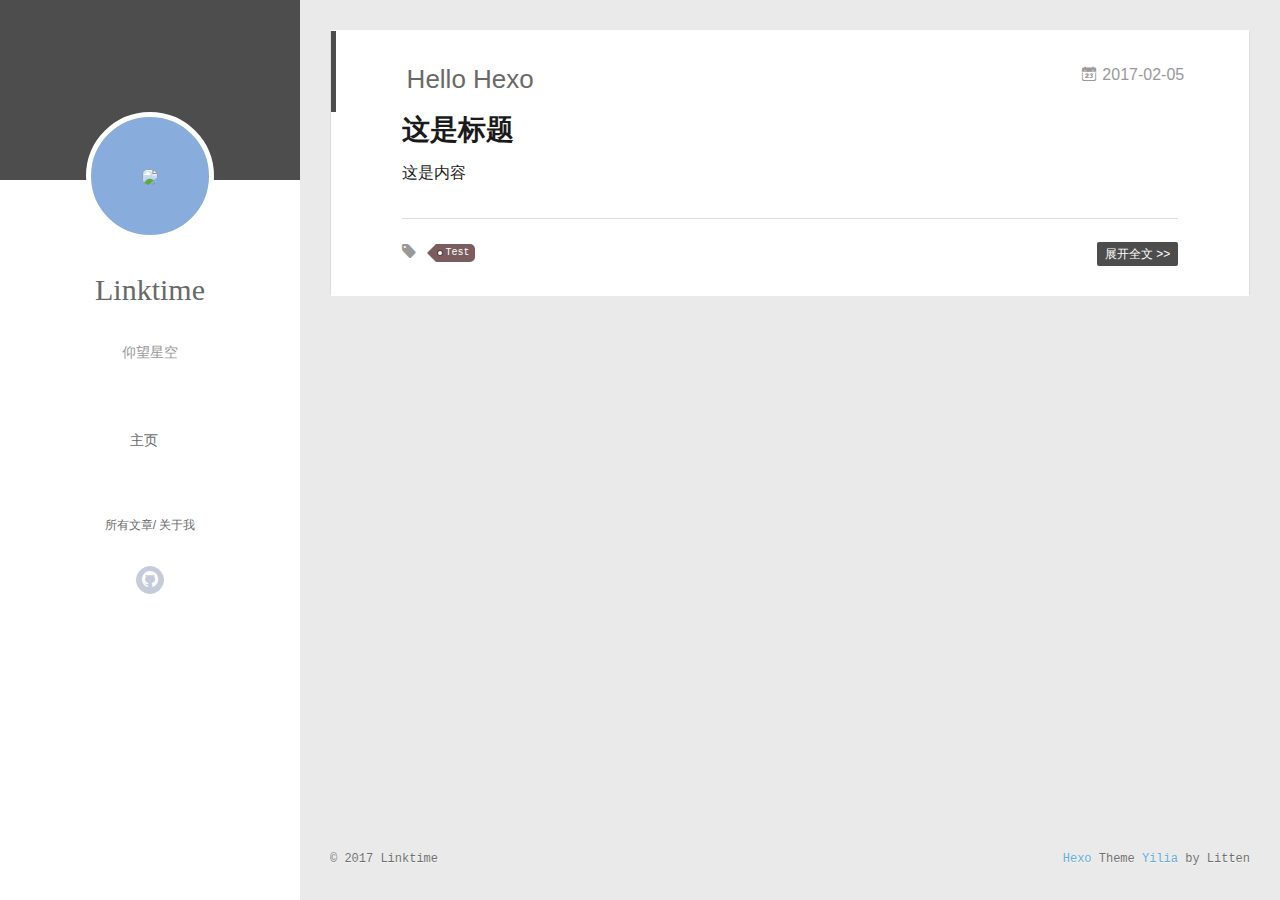
==== index.html @ 40e97c5c "Site updated: 2017-02-05 19:01:51" ====
<!DOCTYPE html>
<html>
<head>
  <meta charset="utf-8">
  
  <meta name="renderer" content="webkit">
  <meta http-equiv="X-UA-Compatible" content="IE=edge" >
  <link rel="dns-prefetch" href="http://linktime.github.io">
  <title>Linktime</title>
  <meta name="viewport" content="width=device-width, initial-scale=1, maximum-scale=1">
  <meta property="og:type" content="website">
<meta property="og:title" content="Linktime">
<meta property="og:url" content="http://linktime.github.io/index.html">
<meta property="og:site_name" content="Linktime">
<meta name="twitter:card" content="summary">
<meta name="twitter:title" content="Linktime">
  
    <link rel="alternative" href="/atom.xml" title="Linktime" type="application/atom+xml">
  
  
    <link rel="icon" href="/favicon.png">
  
  <link rel="stylesheet" type="text/css" href="/./main.8d04e7.css">
  <style type="text/css">
  
    #container.show {
      background: linear-gradient(200deg,#a0cfe4,#e8c37e);
    }
  </style>
  

  

</head>

<body>
  <div id="container" q-class="show:isCtnShow">
    <canvas id="anm-canvas" class="anm-canvas"></canvas>
    <div class="left-col" q-class="show:isShow">
      
<div class="overlay" style="background: #4d4d4d"></div>
<div class="intrude-less">
	<header id="header" class="inner">
		<a href="/" class="profilepic">
			<img src="https://en.gravatar.com/userimage/55093397/49e165b35f7db949622598a7b52b8666?size=200" class="js-avatar">
		</a>
		<hgroup>
		  <h1 class="header-author"><a href="/">Linktime</a></h1>
		</hgroup>
		
		<p class="header-subtitle">仰望星空</p>
		

		<nav class="header-menu">
			<ul>
			
				<li><a href="/">主页</a></li>
	        
			</ul>
		</nav>
		<nav class="header-smart-menu">
    		
    			
    			<a q-on="click: openSlider(e, 'innerArchive')" href="javascript:void(0)">所有文章</a>
    			
            
    			
    			<a q-on="click: openSlider(e, 'aboutme')" href="javascript:void(0)">关于我</a>
    			
            
		</nav>
		<nav class="header-nav">
			<div class="social">
				
					<a class="github" target="_blank" href="https://github.com/linktime" title="github"><i class="icon-github"></i></a>
		        
			</div>
		</nav>
	</header>		
</div>

    </div>
    <div class="mid-col" q-class="show:isShow,hide:isShow|isFalse">
      
<nav id="mobile-nav">
  	<div class="overlay js-overlay" style="background: #4d4d4d"></div>
	<div class="btnctn js-mobile-btnctn">
  		<div class="slider-trigger list" q-on="click: openSlider(e)"><i class="icon icon-sort"></i></div>
	</div>
	<div class="intrude-less">
		<header id="header" class="inner">
			<div class="profilepic">
				<img src="https://en.gravatar.com/userimage/55093397/49e165b35f7db949622598a7b52b8666?size=200" class="js-avatar">
			</div>
			<hgroup>
			  <h1 class="header-author js-header-author">Linktime</h1>
			</hgroup>
			
			<p class="header-subtitle"><i class="icon icon-quo-left"></i>仰望星空<i class="icon icon-quo-right"></i></p>
			
			
			
				
			
			
			
			<nav class="header-nav">
				<div class="social">
					
						<a class="github" target="_blank" href="https://github.com/linktime" title="github"><i class="icon-github"></i></a>
			        
				</div>
			</nav>

			<nav class="header-menu js-header-menu">
				<ul style="width: 50%">
				
				
					<li style="width: 100%"><a href="/">主页</a></li>
		        
				</ul>
			</nav>
		</header>				
	</div>
	<div class="mobile-mask" style="display:none" q-show="isShow"></div>
</nav>

      <div id="wrapper" class="body-wrap">
        <div class="menu-l">
          <div class="canvas-wrap">
            <canvas data-colors="#eaeaea" data-sectionHeight="100" data-contentId="js-content" id="myCanvas1" class="anm-canvas"></canvas>
          </div>
          <div id="js-content" class="content-ll">
            
  
    <article id="post-Hello-Hexo" class="article article-type-post  article-index" itemscope itemprop="blogPost">
  <div class="article-inner">
    
      <header class="article-header">
        
  
    <h1 itemprop="name">
      <a class="article-title" href="/2017/02/05/Hello-Hexo/">Hello Hexo</a>
    </h1>
  

        
        <a href="/2017/02/05/Hello-Hexo/" class="archive-article-date">
  	<time datetime="2017-02-05T08:15:31.000Z" itemprop="datePublished"><i class="icon-calendar icon"></i>2017-02-05</time>
</a>
        
      </header>
    
    <div class="article-entry" itemprop="articleBody">
      
        <h1 id="这是标题"><a href="#这是标题" class="headerlink" title="这是标题"></a>这是标题</h1><p>这是内容</p>

      

      
    </div>
    <div class="article-info article-info-index">
      
      
	<div class="article-tag tagcloud">
		<i class="icon-price-tags icon"></i>
		<ul class="article-tag-list">
			 
        		<li class="article-tag-list-item">
        			<a href="javascript:void(0)" class="js-tag article-tag-list-link color5">Test</a>
        		</li>
      		
		</ul>
	</div>

      

      
        <p class="article-more-link">
          <a class="article-more-a" href="/2017/02/05/Hello-Hexo/">展开全文 >></a>
        </p>
      

      
      <div class="clearfix"></div>
    </div>
  </div>
</article>








  
  


          </div>
        </div>
      </div>
      <footer id="footer">
  <div class="outer">
    <div id="footer-info">
    	<div class="footer-left">
    		&copy; 2017 Linktime
    	</div>
      	<div class="footer-right">
      		<a href="http://hexo.io/" target="_blank">Hexo</a>  Theme <a href="https://github.com/litten/hexo-theme-yilia" target="_blank">Yilia</a> by Litten
      	</div>
    </div>
  </div>
</footer>
    </div>
    <script>
	var yiliaConfig = {
		mathjax: false,
		isHome: true,
		isPost: false,
		isArchive: false,
		isTag: false,
		isCategory: false,
		open_in_new: false,
		root: "/",
		innerArchive: true,
		showTags: false
	}
</script>

<script>!function(t){function n(r){if(e[r])return e[r].exports;var o=e[r]={exports:{},id:r,loaded:!1};return t[r].call(o.exports,o,o.exports,n),o.loaded=!0,o.exports}var e={};return n.m=t,n.c=e,n.p="./",n(0)}([function(t,n,e){"use strict";function r(t){return t&&t.__esModule?t:{default:t}}function o(t,n){var e=/\/|index.html/g;return t.replace(e,"")===n.replace(e,"")}function i(){for(var t=document.querySelectorAll(".js-header-menu li a"),n=window.location.pathname,e=0,r=t.length;e<r;e++){var i=t[e];o(n,i.getAttribute("href"))&&(0,d.default)(i,"active")}}function u(t){for(var n=t.offsetLeft,e=t.offsetParent;null!==e;)n+=e.offsetLeft,e=e.offsetParent;return n}function f(t){for(var n=t.offsetTop,e=t.offsetParent;null!==e;)n+=e.offsetTop,e=e.offsetParent;return n}function c(t,n,e,r,o){var i=u(t),c=f(t)-n;if(c-e<=o){var a=t.$newDom;a||(a=t.cloneNode(!0),(0,h.default)(t,a),t.$newDom=a,a.style.position="fixed",a.style.top=(e||c)+"px",a.style.left=i+"px",a.style.zIndex=r||2,a.style.width="100%",a.style.color="#fff"),a.style.visibility="visible",t.style.visibility="hidden"}else{t.style.visibility="visible";var s=t.$newDom;s&&(s.style.visibility="hidden")}}function a(){var t=document.querySelector(".js-overlay"),n=document.querySelector(".js-header-menu");c(t,document.body.scrollTop,-63,2,0),c(n,document.body.scrollTop,1,3,0)}function s(){document.querySelector("#container").addEventListener("scroll",function(t){a()}),window.addEventListener("scroll",function(t){a()}),a()}function l(){x.default.versions.mobile&&window.screen.width<800&&(i(),s())}var p=e(71),d=r(p),v=e(72),y=(r(v),e(84)),h=r(y),b=e(69),x=r(b),m=e(75),g=r(m),w=e(70);l(),(0,w.addLoadEvent)(function(){g.default.init()}),t.exports={}},function(t,n){var e=t.exports="undefined"!=typeof window&&window.Math==Math?window:"undefined"!=typeof self&&self.Math==Math?self:Function("return this")();"number"==typeof __g&&(__g=e)},function(t,n){var e={}.hasOwnProperty;t.exports=function(t,n){return e.call(t,n)}},function(t,n,e){var r=e(49),o=e(15);t.exports=function(t){return r(o(t))}},function(t,n,e){t.exports=!e(8)(function(){return 7!=Object.defineProperty({},"a",{get:function(){return 7}}).a})},function(t,n,e){var r=e(6),o=e(12);t.exports=e(4)?function(t,n,e){return r.f(t,n,o(1,e))}:function(t,n,e){return t[n]=e,t}},function(t,n,e){var r=e(10),o=e(30),i=e(24),u=Object.defineProperty;n.f=e(4)?Object.defineProperty:function(t,n,e){if(r(t),n=i(n,!0),r(e),o)try{return u(t,n,e)}catch(t){}if("get"in e||"set"in e)throw TypeError("Accessors not supported!");return"value"in e&&(t[n]=e.value),t}},function(t,n,e){var r=e(22)("wks"),o=e(13),i=e(1).Symbol,u="function"==typeof i,f=t.exports=function(t){return r[t]||(r[t]=u&&i[t]||(u?i:o)("Symbol."+t))};f.store=r},function(t,n){t.exports=function(t){try{return!!t()}catch(t){return!0}}},function(t,n,e){var r=e(35),o=e(16);t.exports=Object.keys||function(t){return r(t,o)}},function(t,n,e){var r=e(11);t.exports=function(t){if(!r(t))throw TypeError(t+" is not an object!");return t}},function(t,n){t.exports=function(t){return"object"==typeof t?null!==t:"function"==typeof t}},function(t,n){t.exports=function(t,n){return{enumerable:!(1&t),configurable:!(2&t),writable:!(4&t),value:n}}},function(t,n){var e=0,r=Math.random();t.exports=function(t){return"Symbol(".concat(void 0===t?"":t,")_",(++e+r).toString(36))}},function(t,n){var e=t.exports={version:"2.4.0"};"number"==typeof __e&&(__e=e)},function(t,n){t.exports=function(t){if(void 0==t)throw TypeError("Can't call method on  "+t);return t}},function(t,n){t.exports="constructor,hasOwnProperty,isPrototypeOf,propertyIsEnumerable,toLocaleString,toString,valueOf".split(",")},function(t,n){t.exports={}},function(t,n){t.exports=!0},function(t,n){n.f={}.propertyIsEnumerable},function(t,n,e){var r=e(6).f,o=e(2),i=e(7)("toStringTag");t.exports=function(t,n,e){t&&!o(t=e?t:t.prototype,i)&&r(t,i,{configurable:!0,value:n})}},function(t,n,e){var r=e(22)("keys"),o=e(13);t.exports=function(t){return r[t]||(r[t]=o(t))}},function(t,n,e){var r=e(1),o="__core-js_shared__",i=r[o]||(r[o]={});t.exports=function(t){return i[t]||(i[t]={})}},function(t,n){var e=Math.ceil,r=Math.floor;t.exports=function(t){return isNaN(t=+t)?0:(t>0?r:e)(t)}},function(t,n,e){var r=e(11);t.exports=function(t,n){if(!r(t))return t;var e,o;if(n&&"function"==typeof(e=t.toString)&&!r(o=e.call(t)))return o;if("function"==typeof(e=t.valueOf)&&!r(o=e.call(t)))return o;if(!n&&"function"==typeof(e=t.toString)&&!r(o=e.call(t)))return o;throw TypeError("Can't convert object to primitive value")}},function(t,n,e){var r=e(1),o=e(14),i=e(18),u=e(26),f=e(6).f;t.exports=function(t){var n=o.Symbol||(o.Symbol=i?{}:r.Symbol||{});"_"==t.charAt(0)||t in n||f(n,t,{value:u.f(t)})}},function(t,n,e){n.f=e(7)},function(t,n,e){var r=e(1),o=e(14),i=e(46),u=e(5),f="prototype",c=function(t,n,e){var a,s,l,p=t&c.F,d=t&c.G,v=t&c.S,y=t&c.P,h=t&c.B,b=t&c.W,x=d?o:o[n]||(o[n]={}),m=x[f],g=d?r:v?r[n]:(r[n]||{})[f];d&&(e=n);for(a in e)s=!p&&g&&void 0!==g[a],s&&a in x||(l=s?g[a]:e[a],x[a]=d&&"function"!=typeof g[a]?e[a]:h&&s?i(l,r):b&&g[a]==l?function(t){var n=function(n,e,r){if(this instanceof t){switch(arguments.length){case 0:return new t;case 1:return new t(n);case 2:return new t(n,e)}return new t(n,e,r)}return t.apply(this,arguments)};return n[f]=t[f],n}(l):y&&"function"==typeof l?i(Function.call,l):l,y&&((x.virtual||(x.virtual={}))[a]=l,t&c.R&&m&&!m[a]&&u(m,a,l)))};c.F=1,c.G=2,c.S=4,c.P=8,c.B=16,c.W=32,c.U=64,c.R=128,t.exports=c},function(t,n){var e={}.toString;t.exports=function(t){return e.call(t).slice(8,-1)}},function(t,n,e){var r=e(11),o=e(1).document,i=r(o)&&r(o.createElement);t.exports=function(t){return i?o.createElement(t):{}}},function(t,n,e){t.exports=!e(4)&&!e(8)(function(){return 7!=Object.defineProperty(e(29)("div"),"a",{get:function(){return 7}}).a})},function(t,n,e){"use strict";var r=e(18),o=e(27),i=e(36),u=e(5),f=e(2),c=e(17),a=e(51),s=e(20),l=e(58),p=e(7)("iterator"),d=!([].keys&&"next"in[].keys()),v="@@iterator",y="keys",h="values",b=function(){return this};t.exports=function(t,n,e,x,m,g,w){a(e,n,x);var O,S,_,j=function(t){if(!d&&t in A)return A[t];switch(t){case y:return function(){return new e(this,t)};case h:return function(){return new e(this,t)}}return function(){return new e(this,t)}},P=n+" Iterator",E=m==h,M=!1,A=t.prototype,T=A[p]||A[v]||m&&A[m],L=T||j(m),N=m?E?j("entries"):L:void 0,C="Array"==n?A.entries||T:T;if(C&&(_=l(C.call(new t)),_!==Object.prototype&&(s(_,P,!0),r||f(_,p)||u(_,p,b))),E&&T&&T.name!==h&&(M=!0,L=function(){return T.call(this)}),r&&!w||!d&&!M&&A[p]||u(A,p,L),c[n]=L,c[P]=b,m)if(O={values:E?L:j(h),keys:g?L:j(y),entries:N},w)for(S in O)S in A||i(A,S,O[S]);else o(o.P+o.F*(d||M),n,O);return O}},function(t,n,e){var r=e(10),o=e(55),i=e(16),u=e(21)("IE_PROTO"),f=function(){},c="prototype",a=function(){var t,n=e(29)("iframe"),r=i.length,o="<",u=">";for(n.style.display="none",e(48).appendChild(n),n.src="javascript:",t=n.contentWindow.document,t.open(),t.write(o+"script"+u+"document.F=Object"+o+"/script"+u),t.close(),a=t.F;r--;)delete a[c][i[r]];return a()};t.exports=Object.create||function(t,n){var e;return null!==t?(f[c]=r(t),e=new f,f[c]=null,e[u]=t):e=a(),void 0===n?e:o(e,n)}},function(t,n,e){var r=e(35),o=e(16).concat("length","prototype");n.f=Object.getOwnPropertyNames||function(t){return r(t,o)}},function(t,n){n.f=Object.getOwnPropertySymbols},function(t,n,e){var r=e(2),o=e(3),i=e(45)(!1),u=e(21)("IE_PROTO");t.exports=function(t,n){var e,f=o(t),c=0,a=[];for(e in f)e!=u&&r(f,e)&&a.push(e);for(;n.length>c;)r(f,e=n[c++])&&(~i(a,e)||a.push(e));return a}},function(t,n,e){t.exports=e(5)},function(t,n,e){var r=e(15);t.exports=function(t){return Object(r(t))}},function(t,n,e){t.exports={default:e(41),__esModule:!0}},function(t,n,e){t.exports={default:e(42),__esModule:!0}},function(t,n,e){"use strict";function r(t){return t&&t.__esModule?t:{default:t}}n.__esModule=!0;var o=e(39),i=r(o),u=e(38),f=r(u),c="function"==typeof f.default&&"symbol"==typeof i.default?function(t){return typeof t}:function(t){return t&&"function"==typeof f.default&&t.constructor===f.default&&t!==f.default.prototype?"symbol":typeof t};n.default="function"==typeof f.default&&"symbol"===c(i.default)?function(t){return"undefined"==typeof t?"undefined":c(t)}:function(t){return t&&"function"==typeof f.default&&t.constructor===f.default&&t!==f.default.prototype?"symbol":"undefined"==typeof t?"undefined":c(t)}},function(t,n,e){e(65),e(63),e(66),e(67),t.exports=e(14).Symbol},function(t,n,e){e(64),e(68),t.exports=e(26).f("iterator")},function(t,n){t.exports=function(t){if("function"!=typeof t)throw TypeError(t+" is not a function!");return t}},function(t,n){t.exports=function(){}},function(t,n,e){var r=e(3),o=e(61),i=e(60);t.exports=function(t){return function(n,e,u){var f,c=r(n),a=o(c.length),s=i(u,a);if(t&&e!=e){for(;a>s;)if(f=c[s++],f!=f)return!0}else for(;a>s;s++)if((t||s in c)&&c[s]===e)return t||s||0;return!t&&-1}}},function(t,n,e){var r=e(43);t.exports=function(t,n,e){if(r(t),void 0===n)return t;switch(e){case 1:return function(e){return t.call(n,e)};case 2:return function(e,r){return t.call(n,e,r)};case 3:return function(e,r,o){return t.call(n,e,r,o)}}return function(){return t.apply(n,arguments)}}},function(t,n,e){var r=e(9),o=e(34),i=e(19);t.exports=function(t){var n=r(t),e=o.f;if(e)for(var u,f=e(t),c=i.f,a=0;f.length>a;)c.call(t,u=f[a++])&&n.push(u);return n}},function(t,n,e){t.exports=e(1).document&&document.documentElement},function(t,n,e){var r=e(28);t.exports=Object("z").propertyIsEnumerable(0)?Object:function(t){return"String"==r(t)?t.split(""):Object(t)}},function(t,n,e){var r=e(28);t.exports=Array.isArray||function(t){return"Array"==r(t)}},function(t,n,e){"use strict";var r=e(32),o=e(12),i=e(20),u={};e(5)(u,e(7)("iterator"),function(){return this}),t.exports=function(t,n,e){t.prototype=r(u,{next:o(1,e)}),i(t,n+" Iterator")}},function(t,n){t.exports=function(t,n){return{value:n,done:!!t}}},function(t,n,e){var r=e(9),o=e(3);t.exports=function(t,n){for(var e,i=o(t),u=r(i),f=u.length,c=0;f>c;)if(i[e=u[c++]]===n)return e}},function(t,n,e){var r=e(13)("meta"),o=e(11),i=e(2),u=e(6).f,f=0,c=Object.isExtensible||function(){return!0},a=!e(8)(function(){return c(Object.preventExtensions({}))}),s=function(t){u(t,r,{value:{i:"O"+ ++f,w:{}}})},l=function(t,n){if(!o(t))return"symbol"==typeof t?t:("string"==typeof t?"S":"P")+t;if(!i(t,r)){if(!c(t))return"F";if(!n)return"E";s(t)}return t[r].i},p=function(t,n){if(!i(t,r)){if(!c(t))return!0;if(!n)return!1;s(t)}return t[r].w},d=function(t){return a&&v.NEED&&c(t)&&!i(t,r)&&s(t),t},v=t.exports={KEY:r,NEED:!1,fastKey:l,getWeak:p,onFreeze:d}},function(t,n,e){var r=e(6),o=e(10),i=e(9);t.exports=e(4)?Object.defineProperties:function(t,n){o(t);for(var e,u=i(n),f=u.length,c=0;f>c;)r.f(t,e=u[c++],n[e]);return t}},function(t,n,e){var r=e(19),o=e(12),i=e(3),u=e(24),f=e(2),c=e(30),a=Object.getOwnPropertyDescriptor;n.f=e(4)?a:function(t,n){if(t=i(t),n=u(n,!0),c)try{return a(t,n)}catch(t){}if(f(t,n))return o(!r.f.call(t,n),t[n])}},function(t,n,e){var r=e(3),o=e(33).f,i={}.toString,u="object"==typeof window&&window&&Object.getOwnPropertyNames?Object.getOwnPropertyNames(window):[],f=function(t){try{return o(t)}catch(t){return u.slice()}};t.exports.f=function(t){return u&&"[object Window]"==i.call(t)?f(t):o(r(t))}},function(t,n,e){var r=e(2),o=e(37),i=e(21)("IE_PROTO"),u=Object.prototype;t.exports=Object.getPrototypeOf||function(t){return t=o(t),r(t,i)?t[i]:"function"==typeof t.constructor&&t instanceof t.constructor?t.constructor.prototype:t instanceof Object?u:null}},function(t,n,e){var r=e(23),o=e(15);t.exports=function(t){return function(n,e){var i,u,f=String(o(n)),c=r(e),a=f.length;return c<0||c>=a?t?"":void 0:(i=f.charCodeAt(c),i<55296||i>56319||c+1===a||(u=f.charCodeAt(c+1))<56320||u>57343?t?f.charAt(c):i:t?f.slice(c,c+2):(i-55296<<10)+(u-56320)+65536)}}},function(t,n,e){var r=e(23),o=Math.max,i=Math.min;t.exports=function(t,n){return t=r(t),t<0?o(t+n,0):i(t,n)}},function(t,n,e){var r=e(23),o=Math.min;t.exports=function(t){return t>0?o(r(t),9007199254740991):0}},function(t,n,e){"use strict";var r=e(44),o=e(52),i=e(17),u=e(3);t.exports=e(31)(Array,"Array",function(t,n){this._t=u(t),this._i=0,this._k=n},function(){var t=this._t,n=this._k,e=this._i++;return!t||e>=t.length?(this._t=void 0,o(1)):"keys"==n?o(0,e):"values"==n?o(0,t[e]):o(0,[e,t[e]])},"values"),i.Arguments=i.Array,r("keys"),r("values"),r("entries")},function(t,n){},function(t,n,e){"use strict";var r=e(59)(!0);e(31)(String,"String",function(t){this._t=String(t),this._i=0},function(){var t,n=this._t,e=this._i;return e>=n.length?{value:void 0,done:!0}:(t=r(n,e),this._i+=t.length,{value:t,done:!1})})},function(t,n,e){"use strict";var r=e(1),o=e(2),i=e(4),u=e(27),f=e(36),c=e(54).KEY,a=e(8),s=e(22),l=e(20),p=e(13),d=e(7),v=e(26),y=e(25),h=e(53),b=e(47),x=e(50),m=e(10),g=e(3),w=e(24),O=e(12),S=e(32),_=e(57),j=e(56),P=e(6),E=e(9),M=j.f,A=P.f,T=_.f,L=r.Symbol,N=r.JSON,C=N&&N.stringify,k="prototype",F=d("_hidden"),q=d("toPrimitive"),I={}.propertyIsEnumerable,B=s("symbol-registry"),D=s("symbols"),W=s("op-symbols"),H=Object[k],K="function"==typeof L,R=r.QObject,J=!R||!R[k]||!R[k].findChild,U=i&&a(function(){return 7!=S(A({},"a",{get:function(){return A(this,"a",{value:7}).a}})).a})?function(t,n,e){var r=M(H,n);r&&delete H[n],A(t,n,e),r&&t!==H&&A(H,n,r)}:A,G=function(t){var n=D[t]=S(L[k]);return n._k=t,n},$=K&&"symbol"==typeof L.iterator?function(t){return"symbol"==typeof t}:function(t){return t instanceof L},z=function(t,n,e){return t===H&&z(W,n,e),m(t),n=w(n,!0),m(e),o(D,n)?(e.enumerable?(o(t,F)&&t[F][n]&&(t[F][n]=!1),e=S(e,{enumerable:O(0,!1)})):(o(t,F)||A(t,F,O(1,{})),t[F][n]=!0),U(t,n,e)):A(t,n,e)},Y=function(t,n){m(t);for(var e,r=b(n=g(n)),o=0,i=r.length;i>o;)z(t,e=r[o++],n[e]);return t},Q=function(t,n){return void 0===n?S(t):Y(S(t),n)},X=function(t){var n=I.call(this,t=w(t,!0));return!(this===H&&o(D,t)&&!o(W,t))&&(!(n||!o(this,t)||!o(D,t)||o(this,F)&&this[F][t])||n)},V=function(t,n){if(t=g(t),n=w(n,!0),t!==H||!o(D,n)||o(W,n)){var e=M(t,n);return!e||!o(D,n)||o(t,F)&&t[F][n]||(e.enumerable=!0),e}},Z=function(t){for(var n,e=T(g(t)),r=[],i=0;e.length>i;)o(D,n=e[i++])||n==F||n==c||r.push(n);return r},tt=function(t){for(var n,e=t===H,r=T(e?W:g(t)),i=[],u=0;r.length>u;)!o(D,n=r[u++])||e&&!o(H,n)||i.push(D[n]);return i};K||(L=function(){if(this instanceof L)throw TypeError("Symbol is not a constructor!");var t=p(arguments.length>0?arguments[0]:void 0),n=function(e){this===H&&n.call(W,e),o(this,F)&&o(this[F],t)&&(this[F][t]=!1),U(this,t,O(1,e))};return i&&J&&U(H,t,{configurable:!0,set:n}),G(t)},f(L[k],"toString",function(){return this._k}),j.f=V,P.f=z,e(33).f=_.f=Z,e(19).f=X,e(34).f=tt,i&&!e(18)&&f(H,"propertyIsEnumerable",X,!0),v.f=function(t){return G(d(t))}),u(u.G+u.W+u.F*!K,{Symbol:L});for(var nt="hasInstance,isConcatSpreadable,iterator,match,replace,search,species,split,toPrimitive,toStringTag,unscopables".split(","),et=0;nt.length>et;)d(nt[et++]);for(var nt=E(d.store),et=0;nt.length>et;)y(nt[et++]);u(u.S+u.F*!K,"Symbol",{for:function(t){return o(B,t+="")?B[t]:B[t]=L(t)},keyFor:function(t){if($(t))return h(B,t);throw TypeError(t+" is not a symbol!")},useSetter:function(){J=!0},useSimple:function(){J=!1}}),u(u.S+u.F*!K,"Object",{create:Q,defineProperty:z,defineProperties:Y,getOwnPropertyDescriptor:V,getOwnPropertyNames:Z,getOwnPropertySymbols:tt}),N&&u(u.S+u.F*(!K||a(function(){var t=L();return"[null]"!=C([t])||"{}"!=C({a:t})||"{}"!=C(Object(t))})),"JSON",{stringify:function(t){if(void 0!==t&&!$(t)){for(var n,e,r=[t],o=1;arguments.length>o;)r.push(arguments[o++]);return n=r[1],"function"==typeof n&&(e=n),!e&&x(n)||(n=function(t,n){if(e&&(n=e.call(this,t,n)),!$(n))return n}),r[1]=n,C.apply(N,r)}}}),L[k][q]||e(5)(L[k],q,L[k].valueOf),l(L,"Symbol"),l(Math,"Math",!0),l(r.JSON,"JSON",!0)},function(t,n,e){e(25)("asyncIterator")},function(t,n,e){e(25)("observable")},function(t,n,e){e(62);for(var r=e(1),o=e(5),i=e(17),u=e(7)("toStringTag"),f=["NodeList","DOMTokenList","MediaList","StyleSheetList","CSSRuleList"],c=0;c<5;c++){var a=f[c],s=r[a],l=s&&s.prototype;l&&!l[u]&&o(l,u,a),i[a]=i.Array}},function(t,n){"use strict";var e={versions:function(){var t=window.navigator.userAgent;return{trident:t.indexOf("Trident")>-1,presto:t.indexOf("Presto")>-1,webKit:t.indexOf("AppleWebKit")>-1,gecko:t.indexOf("Gecko")>-1&&t.indexOf("KHTML")==-1,mobile:!!t.match(/AppleWebKit.*Mobile.*/),ios:!!t.match(/\(i[^;]+;( U;)? CPU.+Mac OS X/),android:t.indexOf("Android")>-1||t.indexOf("Linux")>-1,iPhone:t.indexOf("iPhone")>-1||t.indexOf("Mac")>-1,iPad:t.indexOf("iPad")>-1,webApp:t.indexOf("Safari")==-1,weixin:t.indexOf("MicroMessenger")==-1}}()};t.exports=e},function(t,n,e){"use strict";function r(t){return t&&t.__esModule?t:{default:t}}var o=e(40),i=r(o),u=function(){function t(t,n,e){return n||e?String.fromCharCode(n||e):o[t]||t}function n(t){return l[t]}var e=/&quot;|&lt;|&gt;|&amp;|&nbsp;|&apos;|&#(\d+);|&#(\d+)/g,r=/['<> "&]/g,o={"&quot;":'"',"&lt;":"<","&gt;":">","&amp;":"&","&nbsp;":" "},f=/\u00a0/g,c=/<br\s*\/?>/gi,a=/\r?\n/g,s=/\s/g,l={};for(var p in o)l[o[p]]=p;return o["&apos;"]="'",l["'"]="&#39;",{encode:function(t){return t?(""+t).replace(r,n).replace(a,"<br/>").replace(s,"&nbsp;"):""},decode:function(n){return n?(""+n).replace(c,"\n").replace(e,t).replace(f," "):""},encodeBase16:function(t){if(!t)return t;t+="";for(var n=[],e=0,r=t.length;r>e;e++)n.push(t.charCodeAt(e).toString(16).toUpperCase());return n.join("")},encodeBase16forJSON:function(t){if(!t)return t;t=t.replace(/[\u4E00-\u9FBF]/gi,function(t){return escape(t).replace("%u","\\u")});for(var n=[],e=0,r=t.length;r>e;e++)n.push(t.charCodeAt(e).toString(16).toUpperCase());return n.join("")},decodeBase16:function(t){if(!t)return t;t+="";for(var n=[],e=0,r=t.length;r>e;e+=2)n.push(String.fromCharCode("0x"+t.slice(e,e+2)));return n.join("")},encodeObject:function(t){if(t instanceof Array)for(var n=0,e=t.length;e>n;n++)t[n]=u.encodeObject(t[n]);else if("object"==("undefined"==typeof t?"undefined":(0,i.default)(t)))for(var r in t)t[r]=u.encodeObject(t[r]);else if("string"==typeof t)return u.encode(t);return t},loadScript:function(t){var n=document.createElement("script");document.getElementsByTagName("body")[0].appendChild(n),n.setAttribute("src",t)},addLoadEvent:function(t){var n=window.onload;"function"!=typeof window.onload?window.onload=t:window.onload=function(){n(),t()}}}}();t.exports=u},function(t,n){function e(t,n){t.classList?t.classList.add(n):t.className+=" "+n}t.exports=e},function(t,n){function e(t,n){if(t.classList)t.classList.remove(n);else{var e=new RegExp("(^|\\b)"+n.split(" ").join("|")+"(\\b|$)","gi");t.className=t.className.replace(e," ")}}t.exports=e},,,function(t,n){"use strict";function e(){var t=document.querySelector("#page-nav");if(t&&!document.querySelector("#page-nav .extend.prev")&&(t.innerHTML='<a class="extend prev disabled" rel="prev">&laquo; Prev</a>'+t.innerHTML),t&&!document.querySelector("#page-nav .extend.next")&&(t.innerHTML=t.innerHTML+'<a class="extend next disabled" rel="next">Next &raquo;</a>'),yiliaConfig&&yiliaConfig.open_in_new){var n=document.querySelectorAll(".article-entry a:not(.article-more-a)");n.forEach(function(t){t.setAttribute("target","_blank")})}var e=document.querySelector("#js-aboutme");e&&0!==e.length&&(e.innerHTML=e.innerText)}t.exports={init:e}},,,,,,,,,function(t,n){function e(t,n){if("string"==typeof n)return t.insertAdjacentHTML("afterend",n);var e=t.nextSibling;return e?t.parentNode.insertBefore(n,e):t.parentNode.appendChild(n)}t.exports=e}])</script><script src="/./main.8d04e7.js"></script><script>!function(){var e=function(e){var t=document.createElement("script");document.getElementsByTagName("body")[0].appendChild(t),t.setAttribute("src",e)};e("/slider.c7ea4b.js")}()</script>


    
<div class="tools-col" q-class="show:isShow,hide:isShow|isFalse" q-on="click:stop(e)">
  <div class="tools-nav header-menu">
    
    
      
      
      
    
      
      
      
    
    

    <ul style="width: 70%">
    
    
      
      <li style="width: 50%" q-on="click: openSlider(e, 'innerArchive')"><a href="javascript:void(0)" q-class="active:innerArchive">所有文章</a></li>
      
        
      
      <li style="width: 50%" q-on="click: openSlider(e, 'aboutme')"><a href="javascript:void(0)" q-class="active:aboutme">关于我</a></li>
      
        
    </ul>
  </div>
  <div class="tools-wrap">
    
    	<section class="tools-section tools-section-all" q-show="innerArchive">
        <div class="search-wrap">
          <input class="search-ipt" q-model="search" type="text" placeholder="find something…">
          <i class="icon-search icon" q-show="search|isEmptyStr"></i>
          <i class="icon-close icon" q-show="search|isNotEmptyStr" q-on="click:clearChose(e)"></i>
        </div>
        <div class="widget tagcloud search-tag">
          <p class="search-tag-wording">tag:</p>
          <label class="search-switch">
            <input type="checkbox" q-on="click:toggleTag(e)" q-attr="checked:showTags">
          </label>
          <ul class="article-tag-list" q-show="showTags">
             
              <li class="article-tag-list-item">
                <a href="javascript:void(0)" class="js-tag color5">Test</a>
              </li>
            
            <div class="clearfix"></div>
          </ul>
        </div>
        <ul class="search-ul">
          <p q-show="jsonFail" style="padding: 20px; font-size: 12px;">
            缺失模块。<br/>1、在博客根目录（注意不是yilia根目录）执行以下命令：<br/> npm i hexo-generator-json-content --save<br/><br/>
            2、在根目录_config.yml里添加配置：
<pre style="font-size: 12px;" q-show="jsonFail">
  jsonContent:
    meta: false
    pages: false
    posts:
      title: true
      date: true
      path: true
      text: true
      raw: false
      content: false
      slug: false
      updated: false
      comments: false
      link: false
      permalink: false
      excerpt: false
      categories: false
      tags: true
</pre>
          </p>
          <li class="search-li" q-repeat="items" q-show="isShow">
            <a q-attr="href:path|urlformat" class="search-title"><i class="icon-quo-left icon"></i><span q-text="title"></span></a>
            <p class="search-time">
              <i class="icon-calendar icon"></i>
              <span q-text="date|dateformat"></span>
            </p>
            <p class="search-tag">
              <i class="icon-price-tags icon"></i>
              <span q-repeat="tags" q-on="click:choseTag(e, name)" q-text="name|tagformat"></span>
            </p>
          </li>
        </ul>
    	</section>
    

    

    
    	<section class="tools-section tools-section-me" q-show="aboutme">
  	  	
  	  		<div class="aboutme-wrap" id="js-aboutme">只是小小90后程序猿一枚&lt;/br&gt;从事大型互联网后端研发&lt;/br&gt;略懂大型互联网架构和常用技术选型</div>
  	  	
    	</section>
    
  </div>
  
</div>
    <!-- Root element of PhotoSwipe. Must have class pswp. -->
<div class="pswp" tabindex="-1" role="dialog" aria-hidden="true">

    <!-- Background of PhotoSwipe. 
         It's a separate element as animating opacity is faster than rgba(). -->
    <div class="pswp__bg"></div>

    <!-- Slides wrapper with overflow:hidden. -->
    <div class="pswp__scroll-wrap">

        <!-- Container that holds slides. 
            PhotoSwipe keeps only 3 of them in the DOM to save memory.
            Don't modify these 3 pswp__item elements, data is added later on. -->
        <div class="pswp__container">
            <div class="pswp__item"></div>
            <div class="pswp__item"></div>
            <div class="pswp__item"></div>
        </div>

        <!-- Default (PhotoSwipeUI_Default) interface on top of sliding area. Can be changed. -->
        <div class="pswp__ui pswp__ui--hidden">

            <div class="pswp__top-bar">

                <!--  Controls are self-explanatory. Order can be changed. -->

                <div class="pswp__counter"></div>

                <button class="pswp__button pswp__button--close" title="Close (Esc)"></button>

                <button class="pswp__button pswp__button--share" style="display:none" title="Share"></button>

                <button class="pswp__button pswp__button--fs" title="Toggle fullscreen"></button>

                <button class="pswp__button pswp__button--zoom" title="Zoom in/out"></button>

                <!-- Preloader demo http://codepen.io/dimsemenov/pen/yyBWoR -->
                <!-- element will get class pswp__preloader--active when preloader is running -->
                <div class="pswp__preloader">
                    <div class="pswp__preloader__icn">
                      <div class="pswp__preloader__cut">
                        <div class="pswp__preloader__donut"></div>
                      </div>
                    </div>
                </div>
            </div>

            <div class="pswp__share-modal pswp__share-modal--hidden pswp__single-tap">
                <div class="pswp__share-tooltip"></div> 
            </div>

            <button class="pswp__button pswp__button--arrow--left" title="Previous (arrow left)">
            </button>

            <button class="pswp__button pswp__button--arrow--right" title="Next (arrow right)">
            </button>

            <div class="pswp__caption">
                <div class="pswp__caption__center"></div>
            </div>

        </div>

    </div>

</div>
  </div>
</body>
</html>
---- main.8d04e7.css ----
.clearfix:after,.clearfix:before{content:"";display:table}.clearfix:after{clear:both}.left-col.show{box-shadow:0 0 6px 0 rgba(0,0,0,.75)}.mid-col,.mid-col.show .article,.tools-col,.tools-col .tools-section .search-tag.tagcloud .article-tag-list,.tools-col .tools-section .search-ul .search-tag span:hover,.tools-col .tools-section .search-ul .search-time span:hover,.tools-col .tools-section .search-ul .search-title:hover,.tools-col .tools-section .search-wrap .icon{-webkit-transition:all .2s ease-in;transition:all .2s ease-in;-ms-transition:all .2s ease-in}@-webkit-keyframes leftIn{0%,60%,75%,90%,to{-webkit-animation-timing-function:cubic-bezier(.215,.61,.355,1);animation-timing-function:cubic-bezier(.215,.61,.355,1)}0%{-webkit-transform:translateZ(0);transform:translateZ(0)}60%{-webkit-transform:translate3d(358px,0,0);transform:translate3d(358px,0,0)}75%{-webkit-transform:translate3d(323px,0,0);transform:translate3d(323px,0,0)}90%{-webkit-transform:translate3d(338px,0,0);transform:translate3d(338px,0,0)}to{-webkit-transform:translate3d(333px,0,0);transform:translate3d(333px,0,0)}}@keyframes leftIn{0%,60%,75%,90%,to{-webkit-animation-timing-function:cubic-bezier(.215,.61,.355,1);animation-timing-function:cubic-bezier(.215,.61,.355,1)}0%{-webkit-transform:translateZ(0);transform:translateZ(0)}60%{-webkit-transform:translate3d(358px,0,0);transform:translate3d(358px,0,0)}75%{-webkit-transform:translate3d(323px,0,0);transform:translate3d(323px,0,0)}90%{-webkit-transform:translate3d(338px,0,0);transform:translate3d(338px,0,0)}to{-webkit-transform:translate3d(333px,0,0);transform:translate3d(333px,0,0)}}.mid-col.show{-webkit-animation-duration:.8s;animation-duration:.8s;-webkit-animation-fill-mode:both;animation-fill-mode:both;-webkit-animation-name:leftIn;animation-name:leftIn}@-webkit-keyframes leftOut{0%,60%,75%,90%,to{-webkit-animation-timing-function:cubic-bezier(.215,.61,.355,1);animation-timing-function:cubic-bezier(.215,.61,.355,1)}0%{-webkit-transform:translate3d(333px,0,0);transform:translate3d(333px,0,0)}60%{-webkit-transform:translate3d(-25px,0,0);transform:translate3d(-25px,0,0)}75%{-webkit-transform:translate3d(10px,0,0);transform:translate3d(10px,0,0)}90%{-webkit-transform:translate3d(-5px,0,0);transform:translate3d(-5px,0,0)}to{-webkit-transform:translateZ(0);transform:translateZ(0)}}@keyframes leftOut{0%,60%,75%,90%,to{-webkit-animation-timing-function:cubic-bezier(.215,.61,.355,1);animation-timing-function:cubic-bezier(.215,.61,.355,1)}0%{-webkit-transform:translate3d(333px,0,0);transform:translate3d(333px,0,0)}60%{-webkit-transform:translate3d(-25px,0,0);transform:translate3d(-25px,0,0)}75%{-webkit-transform:translate3d(10px,0,0);transform:translate3d(10px,0,0)}90%{-webkit-transform:translate3d(-5px,0,0);transform:translate3d(-5px,0,0)}to{-webkit-transform:translateZ(0);transform:translateZ(0)}}.mid-col.hide{-webkit-animation-duration:.8s;animation-duration:.8s;-webkit-animation-name:leftOut;animation-name:leftOut}@-webkit-keyframes smallLeftIn{0%,60%,75%,90%,to{-webkit-animation-timing-function:cubic-bezier(.215,.61,.355,1);animation-timing-function:cubic-bezier(.215,.61,.355,1)}0%{-webkit-transform:translateZ(0);transform:translateZ(0)}60%{-webkit-transform:translate3d(325px,0,0);transform:translate3d(325px,0,0)}75%{-webkit-transform:translate3d(290px,0,0);transform:translate3d(290px,0,0)}90%{-webkit-transform:translate3d(305px,0,0);transform:translate3d(305px,0,0)}to{-webkit-transform:translate3d(300px,0,0);transform:translate3d(300px,0,0)}}@keyframes smallLeftIn{0%,60%,75%,90%,to{-webkit-animation-timing-function:cubic-bezier(.215,.61,.355,1);animation-timing-function:cubic-bezier(.215,.61,.355,1)}0%{-webkit-transform:translateZ(0);transform:translateZ(0)}60%{-webkit-transform:translate3d(325px,0,0);transform:translate3d(325px,0,0)}75%{-webkit-transform:translate3d(290px,0,0);transform:translate3d(290px,0,0)}90%{-webkit-transform:translate3d(305px,0,0);transform:translate3d(305px,0,0)}to{-webkit-transform:translate3d(300px,0,0);transform:translate3d(300px,0,0)}}.tools-col.show{-webkit-animation-duration:.8s;animation-duration:.8s;-webkit-animation-fill-mode:both;animation-fill-mode:both;-webkit-animation-name:smallLeftIn;animation-name:smallLeftIn}@-webkit-keyframes smallleftOut{0%,60%,75%,90%,to{-webkit-animation-timing-function:cubic-bezier(.215,.61,.355,1);animation-timing-function:cubic-bezier(.215,.61,.355,1)}0%{-webkit-transform:translate3d(333px,0,0);transform:translate3d(333px,0,0)}60%{-webkit-transform:translate3d(-25px,0,0);transform:translate3d(-25px,0,0)}75%{-webkit-transform:translate3d(10px,0,0);transform:translate3d(10px,0,0)}90%{-webkit-transform:translate3d(-5px,0,0);transform:translate3d(-5px,0,0)}to{-webkit-transform:translateZ(0);transform:translateZ(0)}}@keyframes smallleftOut{0%,60%,75%,90%,to{-webkit-animation-timing-function:cubic-bezier(.215,.61,.355,1);animation-timing-function:cubic-bezier(.215,.61,.355,1)}0%{-webkit-transform:translate3d(333px,0,0);transform:translate3d(333px,0,0)}60%{-webkit-transform:translate3d(-25px,0,0);transform:translate3d(-25px,0,0)}75%{-webkit-transform:translate3d(10px,0,0);transform:translate3d(10px,0,0)}90%{-webkit-transform:translate3d(-5px,0,0);transform:translate3d(-5px,0,0)}to{-webkit-transform:translateZ(0);transform:translateZ(0)}}.tools-col.hide{-webkit-animation-duration:.8s;animation-duration:.8s;-webkit-animation-fill-mode:both;animation-fill-mode:both;-webkit-animation-name:smallleftOut;animation-name:smallleftOut}html{-ms-text-size-adjust:100%;-webkit-text-size-adjust:100%;-webkit-tap-highlight-color:transparent;height:100%}body{margin:0;font-size:14px;font-family:Helvetica Neue,Helvetica,STHeiTi,Arial,sans-serif;line-height:1.5;color:#333;background-color:#fff;min-height:100%}article,aside,details,figcaption,figure,footer,header,hgroup,main,menu,nav,section,summary{display:block}audio,canvas,progress,video{display:inline-block}audio:not([controls]){display:none;height:0}progress{vertical-align:baseline}[hidden],template{display:none}a{background:transparent;text-decoration:none;color:#08c}a:active{outline:0}abbr[title]{border-bottom:1px dotted}b,strong{font-weight:700}dfn{font-style:italic}mark{background:#ff0;color:#000}small{font-size:80%}sub,sup{font-size:75%;line-height:0;position:relative;vertical-align:baseline}sup{top:-.5em}sub{bottom:-.25em}img{border:0;vertical-align:middle;max-width:100%}svg:not(:root){overflow:hidden}pre{overflow:auto;white-space:pre;white-space:pre-wrap;word-wrap:break-word}code,kbd,pre,samp{font-family:monospace,monospace;font-size:1em}button,input,optgroup,select,textarea{color:inherit;font:inherit;margin:0;vertical-align:middle}button,input,select{overflow:visible}button,select{text-transform:none}button,html input[type=button],input[type=reset],input[type=submit]{-webkit-appearance:button;cursor:pointer}[disabled]{cursor:default}button::-moz-focus-inner,input::-moz-focus-inner{border:0;padding:0}input{line-height:normal}input[type=checkbox],input[type=radio]{box-sizing:border-box;padding:0}input[type=number]::-webkit-inner-spin-button,input[type=number]::-webkit-outer-spin-button{height:auto}input[type=search]{-webkit-appearance:textfield;box-sizing:border-box}input[type=search]::-webkit-search-cancel-button,input[type=search]::-webkit-search-decoration{-webkit-appearance:none}fieldset{border:1px solid silver;margin:0 2px;padding:.35em .625em .75em}legend{border:0;padding:0}textarea{overflow:auto;resize:vertical;vertical-align:top}optgroup{font-weight:700}button,input,select,textarea{outline:0}input,textarea{-webkit-user-modify:read-write-plaintext-only}input::-ms-clear,input::-ms-reveal{display:none}input::-moz-placeholder,textarea::-moz-placeholder{color:#999}input:-ms-input-placeholder,textarea:-ms-input-placeholder{color:#999}input::-webkit-input-placeholder,textarea::-webkit-input-placeholder{color:#999}.placeholder{color:#999}table{border-collapse:collapse;border-spacing:0}td,th{padding:0}blockquote,figure,form,h1,h2,h3,h4,h5,h6,p{margin:0}dd,dl,li,ol,ul{margin:0;padding:0}ol,ul{list-style:none outside none}h1,h2,h3{line-height:2;font-weight:400}h1{font-size:18px}h2{font-size:16px}h3{font-size:14px}i{font-style:normal}*{box-sizing:border-box}@font-face{font-family:iconfont;src:url(./fonts/iconfont.59e68b.eot);src:url(./fonts/iconfont.59e68b.eot#iefix) format("embedded-opentype"),url(./fonts/iconfont.ca3627.woff) format("woff"),url(./fonts/iconfont.b7ae25.ttf) format("truetype"),url(./fonts/iconfont.dba24b.svg#iconfont) format("svg")}[class*=" icon-"],[class^=icon-]{font-family:iconfont!important;speak:none;font-size:16px;font-style:normal;font-weight:400;font-variant:normal;text-transform:none;line-height:1;-webkit-font-smoothing:antialiased;-moz-osx-font-smoothing:grayscale}.icon-twitter:before{content:"\E600"}.icon-facebook:before{content:"\E601"}.icon-clock:before{content:"\E602"}.icon-mail:before{content:"\E609"}.icon-link:before{content:"\E6AB"}.icon-search:before{content:"\E65B"}.icon-smile:before{content:"\E64A"}.icon-roundrightfill:before{content:"\E65A"}.icon-list:before{content:"\E682"}.icon-book:before{content:"\E6FE"}.icon-home:before{content:"\E6BB"}.icon-share:before{content:"\E618"}.icon-back:before{content:"\E625"}.icon-qq:before{content:"\E62D"}.icon-weibo:before{content:"\E619"}.icon-sort:before{content:"\E700"}.icon-jianshu:before{content:"\E613"}.icon-circle-left:before{content:"\E71F"}.icon-circle-right:before{content:"\E720"}.icon-loading:before{content:"\E614"}.icon-close:before{content:"\E60C"}.icon-tumblr:before{content:"\E6B0"}.icon-calendar:before{content:"\E667"}.icon-rss:before{content:"\E877"}.icon-price-tags:before{content:"\E6F9"}.icon-quo-left:before{content:"\E7F5"}.icon-quo-right:before{content:"\E7F6"}.icon-back1:before{content:"\E64E"}.icon-github:before{content:"\E735"}.icon-film:before{content:"\E7B7"}.icon-weixin:before{content:"\E61F"}.icon-qzone:before{content:"\E680"}.icon-douban:before{content:"\E64C"}.icon-roundleftfill:before{content:"\E799"}.icon-tuding:before{content:"\E651"}.icon-zhihu:before{content:"\E61B"}.icon-linkedin:before{content:"\E6D4"}.icon-google:before{content:"\E635"}body,button,input,select,textarea{color:#1a1a1a;font-family:lucida grande,lucida sans unicode,lucida,helvetica,Hiragino Sans GB,Microsoft YaHei,WenQuanYi Micro Hei,sans-serif;font-size:16px;font-size:1rem;line-height:1.75}body{overflow-y:hidden;background:#eaeaea}#container,body,html{height:100%;overflow-x:hidden;overflow-y:auto}#mobile-nav{display:none}#container{position:relative;min-height:100%}#container .anm-canvas{display:none}#container.show .anm-canvas{display:block;position:fixed}.body-wrap{margin-bottom:80px}.mid-col{position:absolute;right:0;min-height:100%;background:#eaeaea;left:300px;width:auto}.mid-col.show{background:none;opacity:.9}.mid-col.show .article{background:hsla(0,0%,100%,.3)}.left-col{background:#fff;width:300px;position:fixed;opacity:1;-webkit-transition:all .2s ease-in;transition:all .2s ease-in;height:100%;z-index:999}.left-col .overlay{width:100%;height:180px;position:absolute}.left-col .intrude-less{width:76%;text-align:center;margin:112px auto 0}.left-col #header{width:100%;height:300px;position:relative;border-bottom:1px solid color-border}.left-col #header a{color:#696969}.left-col #header a:hover{color:#b0a0aa}.left-col #header .header-subtitle{text-align:center;color:#999;font-size:14px;line-height:25px;overflow:hidden;text-overflow:ellipsis;display:-webkit-box;-webkit-line-clamp:2;-webkit-box-orient:vertical}.left-col #header .header-menu{font-weight:300;line-height:31px;cursor:pointer;text-transform:uppercase;float:none;min-height:150px;margin-left:-12px;text-align:center;display:-webkit-box;-webkit-box-orient:horizontal;-webkit-box-pack:center;-webkit-box-align:center}.left-col #header .header-menu li{cursor:default}.left-col #header .header-menu li a{font-size:14px;min-width:300px}.left-col #header .header-smart-menu{font-size:12px;margin-bottom:20px}.left-col #header .header-smart-menu a:after{content:"/"}.left-col #header .header-smart-menu a:last-child:after{content:""}.left-col #header .profilepic{display:block;border:5px solid #fff;border-radius:300px;width:128px;height:128px;margin:0 auto;position:relative;overflow:hidden;background:#88acdb;-webkit-transition:all .2s ease-in;display:-webkit-box;-webkit-box-orient:horizontal;-webkit-box-pack:center;-webkit-box-align:center;text-align:center}.left-col #header .profilepic img{border-radius:300px;opacity:1;-webkit-transition:all .2s ease-in}.left-col #header .profilepic img.show{width:100%;height:100%;opacity:1}.left-col #header .header-author{text-align:center;margin:.67em 0;font-family:Roboto,serif;font-size:30px;-webkit-transition:.3s;transition:.3s}::-webkit-scrollbar{width:10px;height:10px}::-webkit-scrollbar-button{width:0;height:0}::-webkit-scrollbar-button:end:decrement,::-webkit-scrollbar-button:start:increment{display:none}::-webkit-scrollbar-corner{display:block}::-webkit-scrollbar-thumb{border-radius:8px;background-color:rgba(0,0,0,.2)}::-webkit-scrollbar-thumb:hover{border-radius:8px;background-color:rgba(0,0,0,.5)}::-webkit-scrollbar-thumb,::-webkit-scrollbar-track{border-right:1px solid transparent;border-left:1px solid transparent}::-webkit-scrollbar-track:hover{background-color:rgba(0,0,0,.15)}::-webkit-scrollbar-button:start{width:10px;height:10px;background:url(./img/scrollbar_arrow.png) no-repeat 0 0}::-webkit-scrollbar-button:start:hover{background:url(./img/scrollbar_arrow.png) no-repeat -15px 0}::-webkit-scrollbar-button:start:active{background:url(./img/scrollbar_arrow.png) no-repeat -30px 0}::-webkit-scrollbar-button:end{width:10px;height:10px;background:url(./img/scrollbar_arrow.png) no-repeat 0 -18px}::-webkit-scrollbar-button:end:hover{background:url(./img/scrollbar_arrow.png) no-repeat -15px -18px}::-webkit-scrollbar-button:end:active{background:url(./img/scrollbar_arrow.png) no-repeat -30px -18px}.article-entry .highlight,.article-entry pre{background:#272822;margin:10px 0;padding:10px;overflow:auto;color:#fff;font-size:.9em;line-height:22.400000000000002px}.article-entry .gist .gist-file .gist-data .line-numbers,.article-entry .highlight .gutter pre,.article-entry .highlight .gutter pre .line{color:#666}.article-entry code,.article-entry pre{font-family:Source Code Pro,Consolas,Monaco,Menlo,monospace}.article-entry code{background:#eee;padding:0 .3em;border:none}.article-entry pre code{background:none;text-shadow:none;padding:0;color:#fff}.article-entry .highlight{border-radius:4px}.article-entry .highlight pre{border:none;margin:0;padding:0}.article-entry .highlight table{margin:0;width:auto}.article-entry .highlight td{border:none;padding:0}.article-entry .highlight figcaption{color:highlight-comment;line-height:1em;margin-bottom:1em}.article-entry .highlight figcaption:after,.article-entry .highlight figcaption:before{content:"";display:table}.article-entry .highlight figcaption:after{clear:both}.article-entry .highlight figcaption a{float:right}.article-entry .highlight .gutter pre{text-align:right;padding-right:20px}.article-entry .highlight .gutter pre .line{text-shadow:none}.article-entry .highlight .line{color:#fff;min-height:19px}.article-entry .gist{margin:0 -20px;border-style:solid;border-color:#ddd;border-width:1px 0;background:#272822;padding:15px 20px 15px 0}.article-entry .gist .gist-file{border:none;font-family:Source Code Pro,Consolas,Monaco,Menlo,monospace;margin:0}.article-entry .gist .gist-file .gist-data{background:none;border:none}.article-entry .gist .gist-file .gist-data .line-numbers{background:none;border:none;padding:0 20px 0 0}.article-entry .gist .gist-file .gist-data .line-data{padding:0!important}.article-entry .gist .gist-file .highlight{margin:0;padding:0;border:none}.article-entry .gist .gist-file .gist-meta{background:#272822;color:highlight-comment;font:.85em Helvetica Neue,Helvetica,Arial,sans-serif;text-shadow:0 0;padding:0;margin-top:1em;margin-left:20px}.article-entry .gist .gist-file .gist-meta a{color:#258fb8;font-weight:400}.article-entry .gist .gist-file .gist-meta a:hover{text-decoration:underline}pre .comment{color:#75715e}pre .class .params,pre .function .keyword,pre .keyword{color:#66d9ef}pre .css .value,pre .doctype,pre .function,pre .params,pre .tag{color:#fff}pre .at_rule,pre .at_rule .keyword,pre .css~* .tag,pre .preprocessor,pre .preprocessor .keyword,pre .title{color:#f92672}pre .attribute,pre .built_in,pre .class,pre .css~* .class,pre .function .title{color:#a6e22e}pre .string,pre .value{color:#e6db74}pre .number{color:#7163d7}pre .css~* .id,pre .id{color:#fd971f}#header .tagcloud a{color:#fff}.tagcloud a{display:inline-block;text-decoration:none;font-weight:400;font-size:10px;color:#fff;height:18px;line-height:18px;float:left;padding:0 5px 0 10px;position:relative;border-radius:0 5px 5px 0;margin:5px 9px 5px 8px;font-family:Menlo,Monaco,Andale Mono,lucida console,Courier New,monospace}.tagcloud a:hover{opacity:.8}.tagcloud a:before{content:" ";width:0;height:0;position:absolute;top:0;left:-18px;border:9px solid transparent}.tagcloud a:after{content:" ";width:4px;height:4px;background-color:#fff;border-radius:4px;box-shadow:0 0 0 1px rgba(0,0,0,.3);position:absolute;top:7px;left:2px}.tagcloud a.color1{background:#ff945c}.tagcloud a.color1:before{border-right-color:#ff945c}.tagcloud a.color2{background:#cc8167}.tagcloud a.color2:before{border-right-color:#cc8167}.tagcloud a.color3{background:#ba8f6c}.tagcloud a.color3:before{border-right-color:#ba8f6c}.tagcloud a.color4{background:#94635c}.tagcloud a.color4:before{border-right-color:#94635c}.tagcloud a.color5{background:#7b5d5f}.tagcloud a.color5:before{border-right-color:#7b5d5f}.article-tag-list .article-tag-list-item{float:left}.article-pop-out .icon-tuding{color:#999;float:left;margin-right:10px;margin-top:6px}.article-category,.article-category .article-tag-list,.article-tag,.article-tag .article-tag-list{float:left}.article-category .icon,.article-tag .icon{color:#999;float:left;margin-right:10px;margin-top:6px}.article-pop-out{float:left}.archive-article-date{color:#999;margin-right:7.6923%;float:right}.archive-article-date .icon{margin:5px 5px 5px 0}.glass{background-color:rgba(54,70,93,.9);z-index:998;-webkit-transition:opacity .15s;transition:opacity .15s;width:100%;height:100%;display:none}.glass,.tagcloud-ctn{left:0;opacity:1;bottom:0;position:fixed;right:0;top:0}.tagcloud-ctn{z-index:90120;background-size:100% 100%}.tagcloud-ctn .tagcloud-global{position:fixed;top:50%;left:50%;margin-top:-115px;margin-left:-315px;width:630px}.tagcloud-ctn .tagcloud-global a{width:80px;height:80px;border-radius:50%;background:#f2992e;color:#fff;display:block;float:left;line-height:80px;text-align:center}.tagcloud-ctn .tagcloud-global .tab-post-types .tab-post-type:first-child .post-type-icon{background:#f2992e}.tagcloud-ctn .tagcloud-global .tab-post-types .tab-post-type:nth-child(2) .post-type-icon{background:#56bc8a}.tagcloud-ctn .tagcloud-global .tab-post-types .tab-post-type:nth-child(3) .post-type-icon{background:#4aa8d8}.tagcloud-ctn .tagcloud-global .tab-post-types .tab-post-type:nth-child(4) .post-type-icon{background:#a77dc2}.tagcloud-ctn .tagcloud-global .tab-post-types .tab-post-type:nth-child(5) .post-type-icon{background:#dd765d}#header .header-nav{width:100%;position:absolute;-webkit-transition:-webkit-transform .3s ease-in;transition:-webkit-transform .3s ease-in;transition:transform .3s ease-in;transition:transform .3s ease-in,-webkit-transform .3s ease-in}#header .header-nav .social{margin-top:10px;text-align:center;display:-webkit-box;display:-ms-flexbox;display:flex;-ms-flex-wrap:wrap;flex-wrap:wrap;-webkit-box-pack:center;-ms-flex-pack:center;justify-content:center}#header .header-nav .social a{border-radius:50%;display:-moz-inline-stack;display:inline-block;vertical-align:middle;*vertical-align:auto;zoom:1;*display:inline;margin:0 8px 15px;-webkit-transition:.3s;transition:.3s;text-align:center;color:#fff;opacity:.7;width:28px;height:28px;line-height:26px}#header .header-nav .social a:hover{opacity:1}#header .header-nav .social a.weibo{background:#aaf;border:1px solid #aaf}#header .header-nav .social a.weibo:hover{border:1px solid #aaf}#header .header-nav .social a.rss{background:#ef7522;border:1px solid #ef7522}#header .header-nav .social a.rss:hover{border:1px solid #cf5d0f}#header .header-nav .social a.github{background:#afb6ca;border:1px solid #afb6ca}#header .header-nav .social a.github:hover{border:1px solid #909ab6}#header .header-nav .social a.facebook{background:#3b5998;border:1px solid #3b5998}#header .header-nav .social a.facebook:hover{border:1px solid #2d4373}#header .header-nav .social a.google{background:#c83d20;border:1px solid #c83d20}#header .header-nav .social a.google:hover{border:1px solid #9c3019}#header .header-nav .social a.twitter{background:#55cff8;border:1px solid #55cff8}#header .header-nav .social a.twitter:hover{border:1px solid #24c1f6}#header .header-nav .social a.linkedin{background:#005a87;border:1px solid #005a87}#header .header-nav .social a.linkedin:hover{border:1px solid #006b98}#header .header-nav .social a.zhihu{background:#0078d8;border:1px solid #0078d8}#header .header-nav .social a.zhihu:hover{border:1px solid #0078d8}#header .header-nav .social a.douban{background:#06c611;border:1px solid #06c611}#header .header-nav .social a.douban:hover{border:1px solid #06c611}#header .header-nav .social a.mail{background:#005a87;border:1px solid #005a87}#header .header-nav .social a.mail:hover{border:1px solid #006b98}#header .header-nav .social a.jianshu{background:#ff5722;border:1px solid #ff5722}#header .header-nav .social a.jianshu:hover{border:1px solid #ff5722}#header .header-nav .social a.weixin{background:#4caf50;border:1px solid #4caf50}#header .header-nav .social a.weixin:hover{border:1px solid #4caf50}#header .header-nav .social a.qq{background:#34baad;border:1px solid #34baad}#header .header-nav .social a.qq:hover{border:1px solid #34baad}#page-nav{text-align:center;margin-top:30px}#page-nav .page-number{width:20px;height:25px;background:#4d4d4d;display:inline-block;color:#fff;line-height:25px;font-size:12px;margin:0 5px 30px;border-radius:2px}#page-nav .page-number:hover{background:#5e5e5e}#page-nav .current{background:#88acdb;cursor:default}#page-nav .current:hover{background:#88acdb}#page-nav .extend{color:#4d4d4d;margin:0 27px;opacity:1}#page-nav .extend:hover{color:#5e5e5e}#page-nav:hover .extend{opacity:1}.archives-wrap{position:relative;margin:0 30px;padding-right:60px;border-bottom:1px solid #eee;background:#fff}.archives-wrap:first-child{margin-top:30px}.archives-wrap:last-child{margin-bottom:80px}.archives-wrap .archive-year-wrap{line-height:35px;width:200px;position:absolute;padding-top:15px;font-size:1.8em}.archives-wrap .archive-year-wrap a{color:#666;font-weight:700;padding-left:48px}.archives{position:relative}.archives .article-info{border:none}.archives .archive-article{margin-left:200px;padding:20px 0;border-bottom:1px solid #eee;border-top:1px solid #fff;position:relative}.archives .archive-article:first-child{border-top:none}.archives .archive-article:last-child{border-bottom:none}.archives .archive-article-title{font-size:16px;color:#333;-webkit-transition:color .3s;transition:color .3s}.archives .archive-article-title:hover{color:#657b83}.archives .archive-article-title span{display:block;color:#a8a8a8;font-size:12px;line-height:14px;height:7px;padding-left:2px}.archives .archive-article-title span:before{display:inline-block;content:"\201C";font-family:serif;font-size:30px;float:left;margin:4px 4px 0 -12px;color:#c8c8c8}.archive-article-inner .icon-clock{margin-right:5px}.archive-article-inner .archive-article-header{position:relative;min-height:36px}.archive-article-inner .article-meta{position:relative;float:right;margin-top:-10px;color:#555;background:none;text-align:right;width:auto}.archive-article-inner .article-meta .article-date time{color:#aaa}.archive-article-inner .article-meta .archive-article-date,.archive-article-inner .article-meta .article-tag-list{margin-right:30px;display:-moz-inline-stack;display:inline-block;vertical-align:middle;zoom:1;color:#666;font-size:14px}.archive-article-inner .article-meta .archive-article-date{cursor:default;font-size:12px;margin-bottom:5px;margin-top:-10px;margin-right:0}.archive-article-inner .article-meta .article-category:before{float:left;margin-top:1px;left:15px}.archive-article-inner .article-meta .article-category .article-category-link{width:auto;max-width:83px;padding-left:10px}.archive-article-inner .article-meta .article-tag-list{margin-top:0}.archive-article-inner .article-meta .article-tag-list:before{left:15px}.archive-article-inner .article-meta .article-tag-list .article-tag-list-item{display:inline-block;width:auto;max-width:83px;padding-left:8px;font-size:12px}.tools-col{width:360px;height:100%;position:fixed;left:0;top:0;z-index:998;padding:0;opacity:0;-webkit-overflow-scrolling:touch;overflow-scrolling:touch}.tools-col.show{opacity:1}.tools-col .tools-nav{display:none}.tools-col .tools-section,.tools-col .tools-wrap{height:100%;color:#e5e5e5;width:360px;overflow:hidden;overflow-y:auto}.tools-col .tools-section ::-webkit-scrollbar,.tools-col .tools-wrap ::-webkit-scrollbar{display:none}.tools-col .tools-section .search-wrap{width:310px;margin:20px 20px 10px;position:relative}.tools-col .tools-section .search-wrap .search-ipt{width:310px;color:#fff;background:none;border:none;border-bottom:2px solid #fff;font-family:Roboto,serif}.tools-col .tools-section .search-wrap .icon{position:absolute;right:0;top:7px;color:#fff;cursor:pointer}.tools-col .tools-section .search-wrap .icon:hover{-webkit-transform:scale(1.2);transform:scale(1.2)}.tools-col .tools-section .search-wrap ::-webkit-input-placeholder{color:#ededed}.tools-col .tools-section .search-tag.tagcloud{text-align:center;position:relative}.tools-col .tools-section .search-tag.tagcloud .search-tag-wording{font-size:12px;float:right;margin:4px 75px 0 0}.tools-col .tools-section .search-tag.tagcloud .search-switch{width:40px;height:25px;display:block}.tools-col .tools-section .search-tag.tagcloud .search-switch input{width:40px;height:14px;position:absolute;top:0;right:30px;z-index:2;border:0;background:0 0;-webkit-appearance:none;outline:0}.tools-col .tools-section .search-tag.tagcloud .search-switch input:before{content:"";width:40px;height:14px;border:1px solid #bdcabc;background-color:#fdfdfd;border-radius:20px;cursor:pointer;display:inline-block;position:relative;vertical-align:middle;box-sizing:content-box;box-shadow:inset 0 0 0 0 #dfdfdf;-webkit-transition:border .4s,box-shadow .4s;transition:border .4s,box-shadow .4s;background-clip:content-box}.tools-col .tools-section .search-tag.tagcloud .search-switch input:checked:before{border-color:#64bd63;box-shadow:inset 0 0 0 .16rem #64bd63;background-color:#64bd63;-webkit-transition:border .4s,box-shadow .4s,background-color 1.2s;transition:border .4s,box-shadow .4s,background-color 1.2s}.tools-col .tools-section .search-tag.tagcloud .search-switch input:checked:after{left:27px;background:#fff}.tools-col .tools-section .search-tag.tagcloud .search-switch input:after{content:"";width:14px;height:14px;position:absolute;top:16px;left:2px;-webkit-transform:translateY(-50%);border-radius:100%;background-color:#91c0f1;box-shadow:0 1px 1px rgba(0,0,0,.4);-webkit-transition:left .2s;transition:left .2s;cursor:pointer}.tools-col .tools-section .search-tag.tagcloud .article-tag-list{display:none;margin:15px 10px 0;padding:10px;background:hsla(0,0%,100%,.2)}.tools-col .tools-section .search-tag.tagcloud .article-tag-list.show{display:block}.tools-col .tools-section .search-tag.tagcloud .a{float:none}.tools-col .tools-section .search-ul{margin-top:10px;color:rgba(77,77,77,.75);-webkit-overflow-scrolling:touch;overflow-scrolling:touch;overflow-y:auto}.tools-col .tools-section .search-ul .search-li{padding:10px 20px;border-bottom:1px dotted #dcdcdc}.tools-col .tools-section .search-ul .search-li:hover{background:hsla(0,0%,100%,.2)}.tools-col .tools-section .search-ul .search-title{overflow:hidden;white-space:nowrap;text-overflow:ellipsis;display:block;color:#fffff8;text-shadow:1px 1px rgba(77,77,77,.25)}.tools-col .tools-section .search-ul .search-title .icon{margin-right:10px;color:#fffdd8}.tools-col .tools-section .search-ul .search-title:hover{color:#fff}.tools-col .tools-section .search-ul .search-tag,.tools-col .tools-section .search-ul .search-time{font-size:12px;color:#fffdd8;margin-right:10px}.tools-col .tools-section .search-ul .search-tag .icon,.tools-col .tools-section .search-ul .search-time .icon{margin-right:0}.tools-col .tools-section .search-ul .search-tag span,.tools-col .tools-section .search-ul .search-time span{cursor:pointer}.tools-col .tools-section .search-ul .search-tag span:hover,.tools-col .tools-section .search-ul .search-time span:hover{color:#fff}.tools-col .tools-section .search-ul .search-time{float:left}.tools-col .tools-section .search-ul .search-tag span{margin-right:5px}.tools-col .tools-section-friends{padding-top:30px}.tools-col .aboutme-wrap{display:-webkit-box;display:-ms-flexbox;display:flex;-webkit-box-align:center;-ms-flex-align:center;align-items:center;-webkit-box-pack:center;-ms-flex-pack:center;justify-content:center;width:100%;height:100%;color:#fffdd8;text-shadow:1px 1px rgba(77,77,77,.45)}.body-wrap>article{position:relative}@-webkit-keyframes cd-bounce-1{0%{opacity:0;-webkit-transform:scale(1)}60%{opacity:1;-webkit-transform:scale(1.01)}to{-webkit-transform:scale(1)}}@keyframes cd-bounce-1{0%{opacity:0;-webkit-transform:scale(1);transform:scale(1)}60%{opacity:1;-webkit-transform:scale(1.01);transform:scale(1.01)}to{-webkit-transform:scale(1);transform:scale(1)}}.article{margin:30px;position:relative;border:1px solid #ddd;border-top:1px solid #fff;border-bottom:1px solid #fff;background:#fff;-webkit-transition:all .2s ease-in;transition:all .2s ease-in}.article img{max-width:100%}.article-inner h1.article-title,.article-title{color:#696969;margin-left:0;font-weight:300;line-height:35px;margin-bottom:20px;font-size:26px;-webkit-transition:color .3s;transition:color .3s}.article-header{border-left:5px solid #4d4d4d;padding:30px 0 15px 25px;padding-left:7.6923%}.article-meta{width:150px;font-size:14;text-align:right;position:absolute;right:0;top:23px;text-align:center;z-index:1}.article-meta time{color:#aaa}.article-meta time .icon-clock{margin-right:8px;font-size:16px}.article-more-link{margin-top:0;text-align:left;float:right}.article-more-link a{background:#4d4d4d;color:#fff;font-size:12px;padding:5px 8px;line-height:16px;border-radius:2px;-webkit-transition:background .3s;transition:background .3s}.article-more-link a:hover{background:#3c3c3c}.article-more-link a.hidden{visibility:hidden}.article-info.info-on-right{margin:10px 0 0;float:right}.article-info-index.article-info{padding-top:20px;margin:30px 7.6923% 0;min-height:72px;border-top:1px solid #ddd}.article-info-post.article-info{padding:0;border:none;margin:-30px 0 20px 7.6923%}.article-inner p{margin:0 0 1.75em}.article-inner{border-color:#d1d1d1}.article-inner h1{font-size:28px;font-size:1.75rem;line-height:1.25;margin-top:2em;margin-bottom:1em}.article-inner h2{font-size:23px;font-size:1.4375rem;line-height:1.2173913043;margin-top:2.4347826087em;margin-bottom:1.2173913043em}.article-inner h3{font-size:19px;font-size:1.1875rem;line-height:1.1052631579;margin-top:2.9473684211em;margin-bottom:1.4736842105em}.article-inner h4,.article-inner h5,.article-inner h6{font-size:16px;font-size:1rem;line-height:1.3125;margin-top:3.5em;margin-bottom:1.75em}.article-inner h4{letter-spacing:.140625em;text-transform:uppercase}.article-inner h6{font-style:italic}.article-inner h1,.article-inner h2,.article-inner h3,.article-inner h4,.article-inner h5,.article-inner h6{font-weight:900}.article-inner h1:first-child,.article-inner h2:first-child,.article-inner h3:first-child,.article-inner h4:first-child,.article-inner h5:first-child,.article-inner h6:first-child{margin-top:0}.article-inner h1:first-child{margin-bottom:10px;display:inline}.article-entry{line-height:1.8em;padding-right:7.6923%;padding-left:7.6923%}.article-entry p{margin-top:10px}.article-entry li code,.article-entry p code{padding:1px 3px;margin:0 3px;background:#ddd;border:1px solid #ccc;font-family:Menlo,Monaco,Andale Mono,lucida console,Courier New,monospace;word-wrap:break-word;font-size:14px}.article-entry blockquote{background:#ddd;border-left:5px solid #ccc;padding:15px 20px;margin-top:10px;border-left:5px solid #657b83;background:#f6f6f6}.article-entry blockquote p{margin-top:0;margin-bottom:0}.article-entry em{font-style:italic}.article-entry ol li:before,.article-entry ul li:before{content:"";width:6px;height:6px;border:1px solid #999;border-radius:10px;background:#aaa;display:inline-block;margin-right:10px;float:left;margin-top:12px}.article-entry ol,.article-entry ul{font-size:14px;margin:10px 0}.article-entry li ol,.article-entry li ul{margin-left:30px}.article-entry li ol li:before,.article-entry li ul li:before{content:"";background:#dedede}.article-entry h1{margin-top:30px}.article-entry h2,.article-entry h3,.article-entry h4,.article-entry h5,.article-entry h6{margin-top:20px;font-weight:700;color:#574c4c;padding-bottom:5px;border-bottom:1px solid #ddd}.article-entry video{max-width:100%}.article-entry strong{font-weight:700}.article-entry .caption{display:block;font-size:.8em;color:#aaa}.article-entry hr{height:0;margin-top:20px;margin-bottom:20px;border-left:0;border-right:0;border-top:1px solid #ddd;border-bottom:1px solid #fff}.article-entry pre{line-height:1.5;margin-top:10px;padding:5px 15px;overflow-x:auto;color:#657b83;border:1px solid #ccc;text-shadow:0 1px #444;font-family:Menlo,Monaco,Andale Mono,lucida console,Courier New,monospace}.article-entry pre code{font-size:14px}.article-entry table{width:100%;border:1px solid #dedede;margin:15px 0;border-collapse:collapse}.article-entry table td,.article-entry table tr{height:35px}.article-entry table thead tr{background:#f8f8f8}.article-entry table tbody tr:hover{background:#efefef}.article-entry table td,.article-entry table th{border:1px solid #dedede;padding:0 10px}.article-entry figure table{border:none;width:auto;margin:0}.article-entry figure table tbody tr:hover{background:none}#article-nav{margin:0 0 30px;padding:0 32px 10px}#article-nav .article-nav-link-wrap{font-size:14px}#article-nav .article-nav-link-wrap .article-nav-title{display:inline-block;font-size:16px;-webkit-transition:color .3s;transition:color .3s}#article-nav .article-nav-link-wrap:hover .article-nav-title,#article-nav .article-nav-link-wrap:hover i{color:#4d4d4d}#article-nav #article-nav-older{float:right}#disqus_thread,.duoshuo{padding:0 40px;min-height:20px}.share-wrap{min-height:20px}.share-btn{float:right;position:relative}.share-icons{display:-webkit-box;display:-ms-flexbox;display:flex;-webkit-box-pack:center;-ms-flex-pack:center;justify-content:center;-webkit-box-align:center;-ms-flex-align:center;align-items:center;-ms-flex-wrap:wrap;flex-wrap:wrap}.share-icons a{border:1px solid #fff;border-radius:50%;display:-moz-inline-stack;display:inline-block;vertical-align:middle;zoom:1;margin:10px;-webkit-transition:.3s;transition:.3s;text-align:center;color:#fff;opacity:.7;width:28px;height:28px;line-height:26px;text-shadow:1px 1px 1px #509eb7}.share-icons a:active{color:#fff}.share-icons a:hover{-webkit-transform:scale(1.2);transform:scale(1.2)}.share-icons a.share-outer{border:none;color:#fff;background:#4d4d4d;text-shadow:none}.page-modal{position:fixed;top:24%;left:50%;z-index:1001;padding:20px;text-align:center;color:#727272;background:#fff;border-radius:4px;box-shadow:0 2px 5px 0 rgba(0,0,0,.16),0 2px 10px 0 rgba(0,0,0,.12);opacity:0;-webkit-transform:translate(-50%,-200%);transform:translate(-50%,-200%)}.page-modal p{margin-bottom:10px}.page-modal.ready{visibility:hidden;display:block;-webkit-transform:translate(-50%,-100%);transform:translate(-50%,-100%);-webkit-transition:.3s;transition:.3s}.page-modal.in{visibility:visible;opacity:1;-webkit-transform:translate(-50%);transform:translate(-50%)}.page-modal .close{position:absolute;right:15px;top:15px;color:rgba(0,0,0,.2);font-size:16px;line-height:20px}.page-modal .close:active,.page-modal .close:hover{color:rgba(0,0,0,.4)}.mask{visibility:hidden;position:fixed;top:0;left:0;bottom:0;z-index:1000;width:100%;height:100%;background:#000;opacity:0;filter:alpha(opacity=0);pointer-events:none;-webkit-transition:.3s ease-in-out;transition:.3s ease-in-out}.mask.in{visibility:visible;pointer-events:auto;opacity:.3}.page-reward{margin:60px 0;text-align:center}.page-reward .page-reward-btn{position:relative;display:inline-block;width:56px;height:56px;line-height:56px;font-size:20px;color:#fff;background:#f44336;border-radius:50%;box-shadow:0 2px 5px 0 rgba(0,0,0,.16),0 2px 10px 0 rgba(0,0,0,.12);-webkit-transition:.4s ease-in-out;transition:.4s ease-in-out}.page-reward .page-reward-btn:active,.page-reward .page-reward-btn:hover{box-shadow:0 6px 12px rgba(0,0,0,.2),0 4px 15px rgba(0,0,0,.2)}.page-reward .page-reward-btn .tooltip-item{display:block;width:56px;height:56px}.page-reward .reward-box{display:-webkit-box;display:-ms-flexbox;display:flex;-ms-flex-pack:distribute;justify-content:space-around}.page-reward .reward-p{color:#fff;font-weight:700;text-shadow:1px 1px 1px #45b9e0}.page-reward .reward-p .icon{margin:0 10px;color:#ddd}.page-reward .reward-type{font-size:16px;display:block;color:#4d4d4d;margin:20px 0 0}.page-reward .reward-img{width:130px;height:130px;border:6px solid #fff;border-radius:3px}.tooltip-left .tooltip{position:absolute;z-index:999;cursor:pointer;width:28px;height:28px;top:-10px;right:10px}.tooltip-left .tooltip:hover a.share-outer{background:#24c1f6}@-webkit-keyframes pulse{0%{-webkit-transform:scale3d(.5,.5,1)}to{-webkit-transform:scaleX(1)}}@keyframes pulse{0%{-webkit-transform:scale3d(.5,.5,1);transform:scale3d(.5,.5,1)}to{-webkit-transform:scaleX(1);transform:scaleX(1)}}.tooltip-left .tooltip-content{position:absolute;background:rgba(36,193,246,.9);z-index:9999;width:200px;bottom:50%;margin-bottom:-10px;border-radius:20px;font-size:1.1em;text-align:center;color:#fff;opacity:0;cursor:default;pointer-events:none;-webkit-font-smoothing:antialiased;-webkit-transition:opacity .3s,-webkit-transform .3s;transition:opacity .3s,-webkit-transform .3s;transition:opacity .3s,transform .3s;transition:opacity .3s,transform .3s,-webkit-transform .3s}.tooltip-left .tooltip-west .tooltip-content{left:3.5em;-webkit-transform-origin:-2em 50%;transform-origin:-2em 50%;-webkit-transform:translate3d(0,50%,0) rotate3d(1,1,1,30deg);transform:translate3d(0,50%,0) rotate3d(1,1,1,30deg)}.tooltip-left .tooltip-east .tooltip-content{right:3.5em;-webkit-transform-origin:calc(100% + 2em) 50%;transform-origin:calc(100% + 2em) 50%;-webkit-transform:translate3d(0,50%,0) rotate3d(1,1,1,-30deg);transform:translate3d(0,50%,0) rotate3d(1,1,1,-30deg)}.tooltip-left .tooltip:hover .tooltip-content{opacity:1;-webkit-transform:translate3d(0,50%,0) rotate3d(0,0,0,0);transform:translate3d(0,50%,0) rotate3d(0,0,0,0);pointer-events:auto}.tooltip-left .tooltip-content:after,.tooltip-left .tooltip-content:before{content:"";position:absolute}.tooltip-left .tooltip-content:before{height:100%;width:3em}.tooltip-left .tooltip-content:after{width:2em;height:2em;top:50%;margin:-1em 0 0;background:url(./fonts/tooltip.4004ff.svg) no-repeat 50%;background-size:100%}.tooltip-left .tooltip-west .tooltip-content:after,.tooltip-left .tooltip-west .tooltip-content:before{right:99%}.tooltip-left .tooltip-east .tooltip-content:after,.tooltip-left .tooltip-east .tooltip-content:before{left:99%}.tooltip-left .tooltip-east .tooltip-content:after{-webkit-transform:scaleX(-1);transform:scaleX(-1)}.tooltip-top .tooltip{display:inline;position:relative;z-index:999}.tooltip-top .tooltip:after{content:"";position:absolute;width:100%;height:20px;bottom:100%;left:50%;pointer-events:none;-webkit-transform:translateX(-50%);transform:translateX(-50%)}.tooltip-top .tooltip:hover:after{pointer-events:auto}.tooltip-top .tooltip-content{position:absolute;z-index:9999;width:370px;left:50%;bottom:100%;font-size:20px;line-height:1.4;text-align:center;font-weight:400;color:#4d4d4d;background:transparent;opacity:0;margin:0 0 -10px -185px;cursor:default;pointer-events:none;font-family:Satisfy,cursive;-webkit-font-smoothing:antialiased;-webkit-transition:opacity .3s .3s;transition:opacity .3s .3s;padding-bottom:80px}.tooltip-top .tooltip:hover .tooltip-content{opacity:1;pointer-events:auto;-webkit-transition-delay:0s;transition-delay:0s}.tooltip-top .tooltip-content span{display:block}.tooltip-top .tooltip-text{border-bottom:10px solid #4d4d4d;overflow:hidden;-webkit-transform:scaleX(0);transform:scaleX(0);-webkit-transition:-webkit-transform .3s .3s;transition:-webkit-transform .3s .3s;transition:transform .3s .3s;transition:transform .3s .3s,-webkit-transform .3s .3s}.tooltip-top .tooltip:hover .tooltip-text{-webkit-transition-delay:0s;transition-delay:0s;-webkit-transform:scaleX(1);transform:scaleX(1)}.tooltip-top .tooltip-inner{background:rgba(36,193,246,.9);padding:40px;-webkit-transform:translate3d(0,100%,0);transform:translate3d(0,100%,0);webkit-transition:-webkit-transform .3s;-webkit-transition:-webkit-transform .3s;transition:-webkit-transform .3s;transition:transform .3s;transition:transform .3s,-webkit-transform .3s}.tooltip-top .tooltip:hover .tooltip-inner{-webkit-transition-delay:.3s;transition-delay:.3s;-webkit-transform:translateZ(0);transform:translateZ(0)}.tooltip-top .tooltip-content:after{content:"";left:50%;border:solid transparent;height:0;width:0;position:absolute;pointer-events:none;border-color:transparent;border-top-color:#4d4d4d;border-width:10px;margin-left:-10px}#footer{font-size:12px;font-family:Menlo,Monaco,Andale Mono,lucida console,Courier New,monospace;text-shadow:0 1px #fff;position:absolute;bottom:30px;opacity:.6;width:100%;text-align:center}#footer .outer{padding:0 30px}.footer-left{float:left}.footer-right{float:right}@media screen and (max-width:800px){#container,body,html{height:auto;overflow-x:hidden;overflow-y:auto}#mobile-nav{display:block}.body-wrap{margin-bottom:0}.left-col{display:none}.mid-col{left:0}#header .header-nav,.mid-col{position:relative}.tools-col{left:-300px;width:300px}.tools-col .tools-wrap{padding-top:48px}.tools-col .tools-section,.tools-col .tools-wrap{width:300px}.tools-col .tools-section .search-wrap,.tools-col .tools-wrap .search-wrap{width:280px}.tools-col .tools-section .search-tag.tagcloud,.tools-col .tools-wrap .search-tag.tagcloud{margin-right:-30px}.tools-col .tools-section .search-ul .search-li,.tools-col .tools-wrap .search-ul .search-li{padding:5px 20px}.tools-col.show .header-menu.tools-nav{display:block}#container .header-author.fixed{position:fixed;top:-29px;width:100%;color:#ddd}.mobile-mask{width:100%;height:100%;position:fixed;top:0;left:0;background:rgba(0,0,0,.85);z-index:999}.btnctn{position:fixed;width:50px;height:50px;top:-5px;z-index:4}.btnctn .slider-trigger{position:absolute;z-index:101;width:42px;height:42px;text-align:center;line-height:50px}.btnctn .slider-trigger.back{top:0;left:0}.btnctn .slider-trigger.list{bottom:0;left:0}.btnctn .slider-trigger:hover{background:#444}.btnctn .slider-trigger .icon{font-size:24px;color:#fff}.article-header{border-left:none;padding:0;border-bottom:1px dotted #ddd}.article-header h1{margin-bottom:10px}.article-header .archive-article-date{float:none}.header-subtitle .icon{margin:0 10px;color:#d0d0d0}.article-info-index.article-info{min-height:40px;padding-top:10px;margin:0;border-top:1px solid #ddd}.article-info-post.article-info{margin:0;padding-top:10px;border:none}#viewer-box .viewer-box-l{font-size:14px}.article{padding:10px;margin:10px 0;border:0;font-size:16px;color:#555}.article .article-more-link{margin:0}.article .article-entry{padding:10px 0 30px}.article .article-inner h1.article-title,.article .article-title{font-size:18px;font-weight:300;display:block;margin:0}.article .article-meta{width:auto;height:30px;margin-top:-5px;position:ralative}.article .article-meta .article-date{font-size:12px;border-radius:0;color:#666;background:none;height:auto;padding:0;margin:0;width:100%;text-align:left;margin-left:10px}.article .article-meta .article-date time{width:auto;float:right;margin-right:10px}.article .article-meta .article-tag-list{margin-top:7px;position:absolute;right:10px;top:0}.article .article-meta .article-tag-list:before{float:left;margin-top:1px;left:0}.article .article-meta .article-tag-list .article-tag-list-item{float:left;padding-left:0;width:auto;max-width:83px}.article .article-meta .article-category{margin-top:7px;position:absolute;right:10px;top:-30px}.article .article-meta .article-category:before{float:left;margin-top:1px;left:15px}.article .article-meta .article-category .article-category-link{max-width:83px;width:auto;padding-left:10px}.article .article-nav-link-wrap{margin:5px 0}.article .article-nav-link-wrap strong{float:left;margin-right:5px}.article #article-nav-older{float:none;display:block}.share{padding:3px 10px}#disqus_thread,.duoshuo{padding:0 13px}#article-nav #article-nav-older{float:none}#article-nav .article-nav-link-wrap .article-nav-title{font-size:16px}#page-nav .extend{opacity:1}.instagram .open-ins{left:2px;top:-30px;color:#aaa}.info-on-right{float:none}.archives-wrap{margin:10px 10px 0;padding:10px}.archives-wrap .archive-article-title{font-size:16px}.archives-wrap .archive-year-wrap{position:relative;padding:0}.archives-wrap .archive-year-wrap a{padding:0}.archives-wrap .article-meta .archive-article-date{font-size:12px;margin-right:10px;margin-top:-5px}.archives-wrap .article-meta .article-tag-list-link{font-size:12px}.archives .archive-article{padding:10px 0;margin-left:0}#footer{position:relative;bottom:0}#footer .footer-left{float:none;margin-bottom:10px}#footer .footer-right{float:none}#mobile-nav .header-author{margin:0;position:relative;z-index:2;color:#424242}#mobile-nav .overlay{height:110px;position:absolute;width:100%;z-index:2;background:#4d4d4d}#mobile-nav #header{padding:10px 0 0}#mobile-nav #header .profilepic{display:block;position:relative;z-index:100}.header-menu{height:auto;margin:10px 0 20px}.header-menu.tools-nav{display:none;position:fixed;left:0;width:100%;z-index:9999}.header-menu.tools-nav ul{margin-right:28px}.header-menu.tools-nav li,.header-menu.tools-nav ul{border-color:#fff}.header-menu.tools-nav li a,.header-menu.tools-nav ul a{color:#fff}.header-menu.tools-nav li a.active,.header-menu.tools-nav ul a.active{background:#81b5cc}.header-menu ul{text-align:center;cursor:default;display:-webkit-box;display:-ms-flexbox;display:flex;margin:0 auto;-webkit-box-align:center;-ms-flex-align:center;align-items:center;-ms-flex-pack:distribute;justify-content:space-around;position:relative;z-index:1;border:1px solid #a0a0a0;border-radius:3px}.header-menu li{border-left:1px solid #a0a0a0}.header-menu li:first-child{border-left:0}.header-menu li:last-child{border-right:0}.header-menu li a{font-size:14px;overflow:hidden;text-overflow:ellipsis;white-space:nowrap;display:block;color:#a0a0a0}.header-menu li a.active{color:#eaeaea;background:#a0a0a0}.profilepic{display:block;border:5px solid #fff;border-radius:300px;width:128px;height:128px;margin:0 auto;position:relative;overflow:hidden;background:#88acdb;-webkit-transition:all .2s ease-in;display:-webkit-box;-webkit-box-orient:horizontal;-webkit-box-pack:center;-webkit-box-align:center;text-align:center}.header-author{text-align:center;margin:.67em 0;font-family:Roboto,serif;font-size:30px;-webkit-transition:.3s;transition:.3s}.header-subtitle{text-align:center;color:#999;font-size:14px;line-height:25px;overflow:hidden;text-overflow:ellipsis;display:-webkit-box;-webkit-line-clamp:2;-webkit-box-orient:vertical;padding:0 24px}}/*! PhotoSwipe Default UI CSS by Dmitry Semenov | photoswipe.com | MIT license */.pswp__button{width:44px;height:44px;position:relative;background:none;cursor:pointer;overflow:visible;-webkit-appearance:none;display:block;border:0;padding:0;margin:0;float:right;opacity:.75;-webkit-transition:opacity .2s;transition:opacity .2s;box-shadow:none}.pswp__button:focus,.pswp__button:hover{opacity:1}.pswp__button:active{outline:none;opacity:.9}.pswp__button::-moz-focus-inner{padding:0;border:0}.pswp__ui--over-close .pswp__button--close{opacity:1}.pswp__button,.pswp__button--arrow--left:before,.pswp__button--arrow--right:before{background:url(./img/default-skin.png) 0 0 no-repeat;background-size:264px 88px;width:44px;height:44px}@media (-webkit-min-device-pixel-ratio:1.1),(-webkit-min-device-pixel-ratio:1.09375),(min-resolution:1.1dppx),(min-resolution:105dpi){.pswp--svg .pswp__button,.pswp--svg .pswp__button--arrow--left:before,.pswp--svg .pswp__button--arrow--right:before{background-image:url(./fonts/default-skin.b257fa.svg)}.pswp--svg .pswp__button--arrow--left,.pswp--svg .pswp__button--arrow--right{background:none}}.pswp__button--close{background-position:0 -44px}.pswp__button--share{background-position:-44px -44px}.pswp__button--fs{display:none}.pswp--supports-fs .pswp__button--fs{display:block}.pswp--fs .pswp__button--fs{background-position:-44px 0}.pswp__button--zoom{display:none;background-position:-88px 0}.pswp--zoom-allowed .pswp__button--zoom{display:block}.pswp--zoomed-in .pswp__button--zoom{background-position:-132px 0}.pswp--touch .pswp__button--arrow--left,.pswp--touch .pswp__button--arrow--right{visibility:hidden}.pswp__button--arrow--left,.pswp__button--arrow--right{background:none;top:50%;margin-top:-50px;width:70px;height:100px;position:absolute}.pswp__button--arrow--left{left:0}.pswp__button--arrow--right{right:0}.pswp__button--arrow--left:before,.pswp__button--arrow--right:before{content:"";top:35px;background-color:rgba(0,0,0,.3);height:30px;width:32px;position:absolute}.pswp__button--arrow--left:before{left:6px;background-position:-138px -44px}.pswp__button--arrow--right:before{right:6px;background-position:-94px -44px}.pswp__counter,.pswp__share-modal{-webkit-user-select:none;-moz-user-select:none;-ms-user-select:none;user-select:none}.pswp__share-modal{display:block;background:rgba(0,0,0,.5);width:100%;height:100%;top:0;left:0;padding:10px;position:absolute;z-index:1600;opacity:0;-webkit-transition:opacity .25s ease-out;transition:opacity .25s ease-out;-webkit-backface-visibility:hidden;will-change:opacity}.pswp__share-modal--hidden{display:none}.pswp__share-tooltip{z-index:1620;position:absolute;background:#fff;top:56px;border-radius:2px;display:block;width:auto;right:44px;box-shadow:0 2px 5px rgba(0,0,0,.25);-webkit-transform:translateY(6px);transform:translateY(6px);-webkit-transition:-webkit-transform .25s;transition:-webkit-transform .25s;transition:transform .25s;transition:transform .25s,-webkit-transform .25s;-webkit-backface-visibility:hidden;will-change:transform}.pswp__share-tooltip a{display:block;padding:8px 12px;font-size:14px;line-height:18px}.pswp__share-tooltip a,.pswp__share-tooltip a:hover{color:#000;text-decoration:none}.pswp__share-tooltip a:first-child{border-radius:2px 2px 0 0}.pswp__share-tooltip a:last-child{border-radius:0 0 2px 2px}.pswp__share-modal--fade-in{opacity:1}.pswp__share-modal--fade-in .pswp__share-tooltip{-webkit-transform:translateY(0);transform:translateY(0)}.pswp--touch .pswp__share-tooltip a{padding:16px 12px}a.pswp__share--facebook:before{content:"";display:block;width:0;height:0;position:absolute;top:-12px;right:15px;border:6px solid transparent;border-bottom-color:#fff;-webkit-pointer-events:none;-moz-pointer-events:none;pointer-events:none}a.pswp__share--facebook:hover{background:#3e5c9a;color:#fff}a.pswp__share--facebook:hover:before{border-bottom-color:#3e5c9a}a.pswp__share--twitter:hover{background:#55acee;color:#fff}a.pswp__share--pinterest:hover{background:#ccc;color:#ce272d}a.pswp__share--download:hover{background:#ddd}.pswp__counter{position:absolute;left:0;top:0;height:44px;font-size:13px;line-height:44px;color:#fff;opacity:.75;padding:0 10px}.pswp__caption{position:absolute;left:0;bottom:0;width:100%;min-height:44px}.pswp__caption small{font-size:11px;color:#bbb}.pswp__caption__center{text-align:left;max-width:420px;margin:0 auto;font-size:13px;padding:10px;line-height:20px;color:#ccc}.pswp__caption--empty{display:none}.pswp__caption--fake{visibility:hidden}.pswp__preloader{width:44px;height:44px;position:absolute;top:0;left:50%;margin-left:-22px;opacity:0;-webkit-transition:opacity .25s ease-out;transition:opacity .25s ease-out;will-change:opacity;direction:ltr}.pswp__preloader__icn{width:20px;height:20px;margin:12px}.pswp__preloader--active{opacity:1}.pswp__preloader--active .pswp__preloader__icn{background:url(./img/preloader.gif) 0 0 no-repeat}.pswp--css_animation .pswp__preloader--active{opacity:1}.pswp--css_animation .pswp__preloader--active .pswp__preloader__icn{-webkit-animation:clockwise .5s linear infinite;animation:clockwise .5s linear infinite}.pswp--css_animation .pswp__preloader--active .pswp__preloader__donut{-webkit-animation:donut-rotate 1s cubic-bezier(.4,0,.22,1) infinite;animation:donut-rotate 1s cubic-bezier(.4,0,.22,1) infinite}.pswp--css_animation .pswp__preloader__icn{background:none;opacity:.75;width:14px;height:14px;position:absolute;left:15px;top:15px;margin:0}.pswp--css_animation .pswp__preloader__cut{position:relative;width:7px;height:14px;overflow:hidden}.pswp--css_animation .pswp__preloader__donut{box-sizing:border-box;width:14px;height:14px;border:2px solid #fff;border-radius:50%;border-left-color:transparent;border-bottom-color:transparent;position:absolute;top:0;left:0;background:none;margin:0}@media screen and (max-width:1024px){.pswp__preloader{position:relative;left:auto;top:auto;margin:0;float:right}}@-webkit-keyframes clockwise{0%{-webkit-transform:rotate(0deg);transform:rotate(0deg)}to{-webkit-transform:rotate(1turn);transform:rotate(1turn)}}@keyframes clockwise{0%{-webkit-transform:rotate(0deg);transform:rotate(0deg)}to{-webkit-transform:rotate(1turn);transform:rotate(1turn)}}@-webkit-keyframes donut-rotate{0%{-webkit-transform:rotate(0);transform:rotate(0)}50%{-webkit-transform:rotate(-140deg);transform:rotate(-140deg)}to{-webkit-transform:rotate(0);transform:rotate(0)}}@keyframes donut-rotate{0%{-webkit-transform:rotate(0);transform:rotate(0)}50%{-webkit-transform:rotate(-140deg);transform:rotate(-140deg)}to{-webkit-transform:rotate(0);transform:rotate(0)}}.pswp__ui{-webkit-font-smoothing:auto;visibility:visible;opacity:1;z-index:1550}.pswp__top-bar{position:absolute;left:0;top:0;height:44px;width:100%}.pswp--has_mouse .pswp__button--arrow--left,.pswp--has_mouse .pswp__button--arrow--right,.pswp__caption,.pswp__top-bar{-webkit-backface-visibility:hidden;will-change:opacity;-webkit-transition:opacity 333ms cubic-bezier(.4,0,.22,1);transition:opacity 333ms cubic-bezier(.4,0,.22,1)}.pswp--has_mouse .pswp__button--arrow--left,.pswp--has_mouse .pswp__button--arrow--right{visibility:visible}.pswp__caption,.pswp__top-bar{background-color:rgba(0,0,0,.5)}.pswp__ui--fit .pswp__caption,.pswp__ui--fit .pswp__top-bar{background-color:rgba(0,0,0,.3)}.pswp__ui--idle .pswp__button--arrow--left,.pswp__ui--idle .pswp__button--arrow--right,.pswp__ui--idle .pswp__top-bar{opacity:0}.pswp__ui--hidden .pswp__button--arrow--left,.pswp__ui--hidden .pswp__button--arrow--right,.pswp__ui--hidden .pswp__caption,.pswp__ui--hidden .pswp__top-bar{opacity:.001}.pswp__ui--one-slide .pswp__button--arrow--left,.pswp__ui--one-slide .pswp__button--arrow--right,.pswp__ui--one-slide .pswp__counter{display:none}.pswp__element--disabled{display:none!important}.pswp--minimal--dark .pswp__top-bar{background:none}/*! PhotoSwipe main CSS by Dmitry Semenov | photoswipe.com | MIT license */.pswp{display:none;position:absolute;width:100%;height:100%;left:0;top:0;overflow:hidden;-ms-touch-action:none;touch-action:none;z-index:1500;-webkit-text-size-adjust:100%;-webkit-backface-visibility:hidden;outline:none}.pswp *{box-sizing:border-box}.pswp img{max-width:none}.pswp--animate_opacity{opacity:.001;will-change:opacity;-webkit-transition:opacity 333ms cubic-bezier(.4,0,.22,1);transition:opacity 333ms cubic-bezier(.4,0,.22,1)}.pswp--open{display:block}.pswp--zoom-allowed .pswp__img{cursor:zoom-in}.pswp--zoomed-in .pswp__img{cursor:-webkit-grab;cursor:grab}.pswp--dragging .pswp__img{cursor:-webkit-grabbing;cursor:grabbing}.pswp__bg{background:#000;opacity:0;-webkit-backface-visibility:hidden;will-change:opacity}.pswp__bg,.pswp__scroll-wrap{position:absolute;left:0;top:0;width:100%;height:100%}.pswp__scroll-wrap{overflow:hidden}.pswp__container,.pswp__zoom-wrap{-ms-touch-action:none;touch-action:none;position:absolute;left:0;right:0;top:0;bottom:0}.pswp__container,.pswp__img{-webkit-user-select:none;-moz-user-select:none;-ms-user-select:none;user-select:none;-webkit-tap-highlight-color:transparent;-webkit-touch-callout:none}.pswp__zoom-wrap{position:absolute;width:100%;-webkit-transform-origin:left top;transform-origin:left top;-webkit-transition:-webkit-transform 333ms cubic-bezier(.4,0,.22,1);transition:-webkit-transform 333ms cubic-bezier(.4,0,.22,1);transition:transform 333ms cubic-bezier(.4,0,.22,1);transition:transform 333ms cubic-bezier(.4,0,.22,1),-webkit-transform 333ms cubic-bezier(.4,0,.22,1)}.pswp__bg{will-change:opacity;-webkit-transition:opacity 333ms cubic-bezier(.4,0,.22,1);transition:opacity 333ms cubic-bezier(.4,0,.22,1)}.pswp--animated-in .pswp__bg,.pswp--animated-in .pswp__zoom-wrap{-webkit-transition:none;transition:none}.pswp__container,.pswp__zoom-wrap{-webkit-backface-visibility:hidden}.pswp__item{right:0;bottom:0;overflow:hidden}.pswp__img,.pswp__item{position:absolute;left:0;top:0}.pswp__img{width:auto;height:auto}.pswp__img--placeholder{-webkit-backface-visibility:hidden}.pswp__img--placeholder--blank{background:#222}.pswp--ie .pswp__img{width:100%!important;height:auto!important;left:0;top:0}.pswp__error-msg{position:absolute;left:0;top:50%;width:100%;text-align:center;font-size:14px;line-height:16px;margin-top:-8px;color:#ccc}.pswp__error-msg a{color:#ccc;text-decoration:underline}
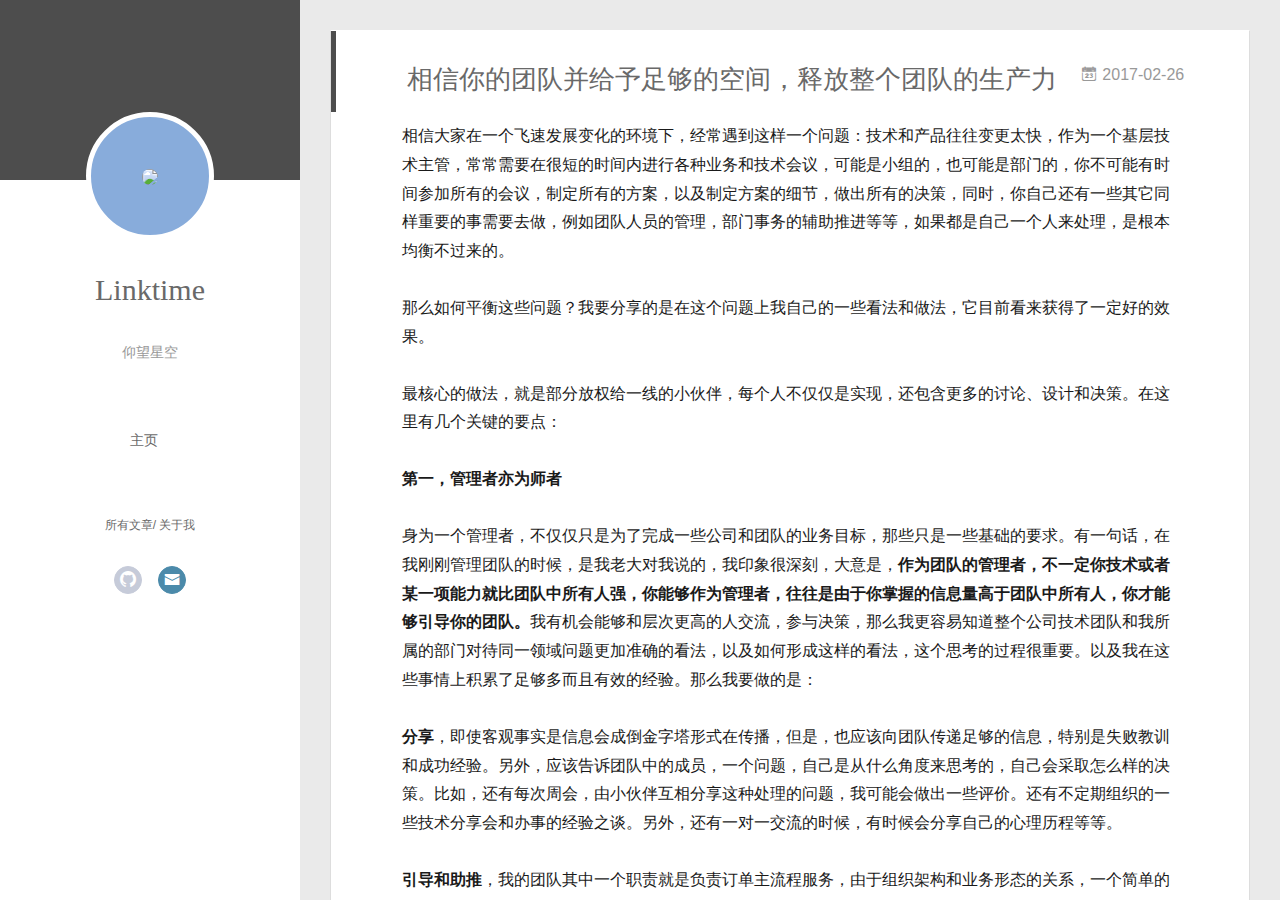
==== commit 6d0b1a97: "Site updated: 2017-03-06 20:44:35" ====
--- a/index.html
+++ b/index.html
@@ -20,7 +20,7 @@
   
     <link rel="icon" href="/favicon.png">
   
-  <link rel="stylesheet" type="text/css" href="/./main.8d04e7.css">
+  <link rel="stylesheet" type="text/css" href="/./main.c6b3f4.css">
   <style type="text/css">
   
     #container.show {
@@ -74,6 +74,8 @@
 				
 					<a class="github" target="_blank" href="https://github.com/linktime" title="github"><i class="icon-github"></i></a>
 		        
+					<a class="mail" target="_blank" href="mailto:yfreedom.7@gmail.com" title="mail"><i class="icon-mail"></i></a>
+		        
 			</div>
 		</nav>
 	</header>		
@@ -109,6 +111,8 @@
 					
 						<a class="github" target="_blank" href="https://github.com/linktime" title="github"><i class="icon-github"></i></a>
 			        
+						<a class="mail" target="_blank" href="mailto:yfreedom.7@gmail.com" title="mail"><i class="icon-mail"></i></a>
+			        
 				</div>
 			</nav>
 
@@ -133,27 +137,44 @@
           <div id="js-content" class="content-ll">
             
   
-    <article id="post-Hello-Hexo" class="article article-type-post  article-index" itemscope itemprop="blogPost">
+    <article id="post-beleive-your-team-and-give-them-free-space" class="article article-type-post  article-index" itemscope itemprop="blogPost">
   <div class="article-inner">
     
       <header class="article-header">
         
   
     <h1 itemprop="name">
-      <a class="article-title" href="/2017/02/05/Hello-Hexo/">Hello Hexo</a>
+      <a class="article-title" href="/2017/02/26/beleive-your-team-and-give-them-free-space/">相信你的团队并给予足够的空间，释放整个团队的生产力</a>
     </h1>
   
 
         
-        <a href="/2017/02/05/Hello-Hexo/" class="archive-article-date">
-  	<time datetime="2017-02-05T08:15:31.000Z" itemprop="datePublished"><i class="icon-calendar icon"></i>2017-02-05</time>
+        <a href="/2017/02/26/beleive-your-team-and-give-them-free-space/" class="archive-article-date">
+  	<time datetime="2017-02-26T12:00:00.000Z" itemprop="datePublished"><i class="icon-calendar icon"></i>2017-02-26</time>
 </a>
         
       </header>
     
     <div class="article-entry" itemprop="articleBody">
       
-        <h1 id="这是标题"><a href="#这是标题" class="headerlink" title="这是标题"></a>这是标题</h1><p>这是内容</p>
+        <p>相信大家在一个飞速发展变化的环境下，经常遇到这样一个问题：技术和产品往往变更太快，作为一个基层技术主管，常常需要在很短的时间内进行各种业务和技术会议，可能是小组的，也可能是部门的，你不可能有时间参加所有的会议，制定所有的方案，以及制定方案的细节，做出所有的决策，同时，你自己还有一些其它同样重要的事需要去做，例如团队人员的管理，部门事务的辅助推进等等，如果都是自己一个人来处理，是根本均衡不过来的。</p>
+<p>那么如何平衡这些问题？我要分享的是在这个问题上我自己的一些看法和做法，它目前看来获得了一定好的效果。</p>
+<p>最核心的做法，就是部分放权给一线的小伙伴，每个人不仅仅是实现，还包含更多的讨论、设计和决策。在这里有几个关键的要点：</p>
+<p><strong>第一，管理者亦为师者</strong></p>
+<p>身为一个管理者，不仅仅只是为了完成一些公司和团队的业务目标，那些只是一些基础的要求。有一句话，在我刚刚管理团队的时候，是我老大对我说的，我印象很深刻，大意是，<strong>作为团队的管理者，不一定你技术或者某一项能力就比团队中所有人强，你能够作为管理者，往往是由于你掌握的信息量高于团队中所有人，你才能够引导你的团队。</strong>我有机会能够和层次更高的人交流，参与决策，那么我更容易知道整个公司技术团队和我所属的部门对待同一领域问题更加准确的看法，以及如何形成这样的看法，这个思考的过程很重要。以及我在这些事情上积累了足够多而且有效的经验。那么我要做的是：</p>
+<p><strong>分享</strong>，即使客观事实是信息会成倒金字塔形式在传播，但是，也应该向团队传递足够的信息，特别是失败教训和成功经验。另外，应该告诉团队中的成员，一个问题，自己是从什么角度来思考的，自己会采取怎么样的决策。比如，还有每次周会，由小伙伴互相分享这种处理的问题，我可能会做出一些评价。还有不定期组织的一些技术分享会和办事的经验之谈。另外，还有一对一交流的时候，有时候会分享自己的心理历程等等。</p>
+<p><strong>引导和助推</strong>，我的团队其中一个职责就是负责订单主流程服务，由于组织架构和业务形态的关系，一个简单的改动往往需要和大量的其它所有业务团队交流，每一个变化，都影响深远。我们会经常和平台架构师、其它部门产品和技术负责人产生争执，这是非常正常的。同时，也是非常宝贵的，可以被好好利用起来。在一开始，某些不是很有经验的小伙伴，会随着一起参与会议，这个过程长短因人而异，一开始他们可能是不参与发言的，但这没关系，他们最重要的，是感受、观察和吸收。之后的一些讨论，仍然是我们一起参与，但是，会逐渐变成我只听的，由他们参与发言，我只要在关键的、有必要的地方控制就可以。会后会再和小伙伴沟通，这一次会议，他需要注意的一些点。最后，当小伙伴也积累了足够的经验的时候，就可以让他独自参与一些会议，最后只检查会议结论即可，其实通常这时候只是为了让自己也能了解必要信息而已。</p>
+<p>团队必须存在培养的过程，一个凝聚力和战斗力很强的团队，整体的思维方式和采取的行为，都是比较相近一致的。</p>
+<p><strong>第二，足够信任小伙伴们</strong></p>
+<p>要做到相信，第一步是很关键很重要的基石。除此之外，我们招聘的要求很高，把关也非常严格，我们宁愿花三四倍的力气招到一个综合素质非常优秀的人。那么，我有理由相信，现在的小伙伴，几乎都是有追求的，不管是技术还是生活的追求，大多数人都是上进并且想让自己的价值有所体现的。在后边用鞭子使劲抽和督促，可能只能办好眼前的事情。</p>
+<p><strong>给予信念</strong>，其实大家都可能会怀疑说信念太虚，但是信念往往影响一些人的主观意识，进而影响行动，例如，我们大肆宣导主人翁意识和狼性，告诉小伙伴，他们做出的贡献给团队和公司以及每一个使用我们产品的人所带来的收益。例如，订单处理流程的每一个细小改变，都将会影响到百万以上的用户，这是坐在办公室编码，一开始就接触了这样体量的人，不会轻易意识到的。虽然我们现在不完美，但是我们追求极致，努力做好每一步。</p>
+<p><strong>经常沟通</strong>，知道他们的心理诉求和期望，也让他们知道我的诉求和期望。我通常会每个季度和每个人有至少一次的一对一沟通，关注他们的心理变化和近期状态。最好的形态就是，我期望的，和大家期望的，是有交集并能够匹配的。</p>
+<p>信任的结果，通常会有预期之外的收获。但是，需要注意的是，信任还有一个重要的前提，自己得能够承受可能带来的损失和不良影响。</p>
+<p><strong>第三，放手和分流压力。</strong></p>
+<p>为自己抓住机会，也为小伙伴争取机会。如果信任小伙伴，就给出机会，放手让他们自己往前冲，给予足够的权利和强调责任的重要性。自己在有必要的时候，在后边推一把。在过去的大半年里，我们部门推行了很多项目，我的团队里，也推行了很多事情。我会将一个体系的事情，交给某一个人来整体负责，直接对外承担压力，如果这个事情很难，我会在一开始就予以说明，并且告诉他，他可以寻求哪些帮助。当然，通常压力和超出现有能力的挑战，能够让大家成长得更快，在这里压力必须是要提前说清楚的，让大家有所准备，否则，有可能导致小伙伴后边的情绪容易波动，或者最后有一个非常不好的结果。</p>
+<p>虽然，这些事情，看似免不了自己在后边还要花费很多时间和精力助推，但是，好处是，比较容易让每一个人都能有很大进步和成长，独挡一面，在一段时间之后，自己就能够解放出来做很多更利于团队发展的事情。自己只参与最关键最核心，非自己不可的事情。</p>
+<p>现在我的团队，每个人都负责一块极其重要的业务，对这些业务，他们有着几乎100%技术主导权，我不需要也不会去关注每一块的具体实现细节，大家做出来的决策经常会比我想的更好。同时，虽然我是主管，但是，每个人所要做的事情，都是他们自己安排和规划的，我不需要花费精力来拆解任务，只要不是很不合理的安排，我都会给予充分的自由。有组织性的放养，我只在一些大的层面把控，现在看起来大家平均加班时间也都变少了，整体战斗力也比较高。</p>
+<p>在这里，我很感激我的部门老大，因为很多我现在的思维方式和言行，都受到了他的影响，在管理和办事上，教授了我很多东西，并让我得以运用。</p>
 
       
 
@@ -167,7 +188,7 @@
 		<ul class="article-tag-list">
 			 
         		<li class="article-tag-list-item">
-        			<a href="javascript:void(0)" class="js-tag article-tag-list-link color5">Test</a>
+        			<a href="javascript:void(0)" class="js-tag article-tag-list-link color3">管理</a>
         		</li>
       		
 		</ul>
@@ -177,7 +198,7 @@
 
       
         <p class="article-more-link">
-          <a class="article-more-a" href="/2017/02/05/Hello-Hexo/">展开全文 >></a>
+          <a class="article-more-a" href="/2017/02/26/beleive-your-team-and-give-them-free-space/">展开全文 >></a>
         </p>
       
 
@@ -229,7 +250,7 @@
 	}
 </script>
 
-<script>!function(t){function n(r){if(e[r])return e[r].exports;var o=e[r]={exports:{},id:r,loaded:!1};return t[r].call(o.exports,o,o.exports,n),o.loaded=!0,o.exports}var e={};return n.m=t,n.c=e,n.p="./",n(0)}([function(t,n,e){"use strict";function r(t){return t&&t.__esModule?t:{default:t}}function o(t,n){var e=/\/|index.html/g;return t.replace(e,"")===n.replace(e,"")}function i(){for(var t=document.querySelectorAll(".js-header-menu li a"),n=window.location.pathname,e=0,r=t.length;e<r;e++){var i=t[e];o(n,i.getAttribute("href"))&&(0,d.default)(i,"active")}}function u(t){for(var n=t.offsetLeft,e=t.offsetParent;null!==e;)n+=e.offsetLeft,e=e.offsetParent;return n}function f(t){for(var n=t.offsetTop,e=t.offsetParent;null!==e;)n+=e.offsetTop,e=e.offsetParent;return n}function c(t,n,e,r,o){var i=u(t),c=f(t)-n;if(c-e<=o){var a=t.$newDom;a||(a=t.cloneNode(!0),(0,h.default)(t,a),t.$newDom=a,a.style.position="fixed",a.style.top=(e||c)+"px",a.style.left=i+"px",a.style.zIndex=r||2,a.style.width="100%",a.style.color="#fff"),a.style.visibility="visible",t.style.visibility="hidden"}else{t.style.visibility="visible";var s=t.$newDom;s&&(s.style.visibility="hidden")}}function a(){var t=document.querySelector(".js-overlay"),n=document.querySelector(".js-header-menu");c(t,document.body.scrollTop,-63,2,0),c(n,document.body.scrollTop,1,3,0)}function s(){document.querySelector("#container").addEventListener("scroll",function(t){a()}),window.addEventListener("scroll",function(t){a()}),a()}function l(){x.default.versions.mobile&&window.screen.width<800&&(i(),s())}var p=e(71),d=r(p),v=e(72),y=(r(v),e(84)),h=r(y),b=e(69),x=r(b),m=e(75),g=r(m),w=e(70);l(),(0,w.addLoadEvent)(function(){g.default.init()}),t.exports={}},function(t,n){var e=t.exports="undefined"!=typeof window&&window.Math==Math?window:"undefined"!=typeof self&&self.Math==Math?self:Function("return this")();"number"==typeof __g&&(__g=e)},function(t,n){var e={}.hasOwnProperty;t.exports=function(t,n){return e.call(t,n)}},function(t,n,e){var r=e(49),o=e(15);t.exports=function(t){return r(o(t))}},function(t,n,e){t.exports=!e(8)(function(){return 7!=Object.defineProperty({},"a",{get:function(){return 7}}).a})},function(t,n,e){var r=e(6),o=e(12);t.exports=e(4)?function(t,n,e){return r.f(t,n,o(1,e))}:function(t,n,e){return t[n]=e,t}},function(t,n,e){var r=e(10),o=e(30),i=e(24),u=Object.defineProperty;n.f=e(4)?Object.defineProperty:function(t,n,e){if(r(t),n=i(n,!0),r(e),o)try{return u(t,n,e)}catch(t){}if("get"in e||"set"in e)throw TypeError("Accessors not supported!");return"value"in e&&(t[n]=e.value),t}},function(t,n,e){var r=e(22)("wks"),o=e(13),i=e(1).Symbol,u="function"==typeof i,f=t.exports=function(t){return r[t]||(r[t]=u&&i[t]||(u?i:o)("Symbol."+t))};f.store=r},function(t,n){t.exports=function(t){try{return!!t()}catch(t){return!0}}},function(t,n,e){var r=e(35),o=e(16);t.exports=Object.keys||function(t){return r(t,o)}},function(t,n,e){var r=e(11);t.exports=function(t){if(!r(t))throw TypeError(t+" is not an object!");return t}},function(t,n){t.exports=function(t){return"object"==typeof t?null!==t:"function"==typeof t}},function(t,n){t.exports=function(t,n){return{enumerable:!(1&t),configurable:!(2&t),writable:!(4&t),value:n}}},function(t,n){var e=0,r=Math.random();t.exports=function(t){return"Symbol(".concat(void 0===t?"":t,")_",(++e+r).toString(36))}},function(t,n){var e=t.exports={version:"2.4.0"};"number"==typeof __e&&(__e=e)},function(t,n){t.exports=function(t){if(void 0==t)throw TypeError("Can't call method on  "+t);return t}},function(t,n){t.exports="constructor,hasOwnProperty,isPrototypeOf,propertyIsEnumerable,toLocaleString,toString,valueOf".split(",")},function(t,n){t.exports={}},function(t,n){t.exports=!0},function(t,n){n.f={}.propertyIsEnumerable},function(t,n,e){var r=e(6).f,o=e(2),i=e(7)("toStringTag");t.exports=function(t,n,e){t&&!o(t=e?t:t.prototype,i)&&r(t,i,{configurable:!0,value:n})}},function(t,n,e){var r=e(22)("keys"),o=e(13);t.exports=function(t){return r[t]||(r[t]=o(t))}},function(t,n,e){var r=e(1),o="__core-js_shared__",i=r[o]||(r[o]={});t.exports=function(t){return i[t]||(i[t]={})}},function(t,n){var e=Math.ceil,r=Math.floor;t.exports=function(t){return isNaN(t=+t)?0:(t>0?r:e)(t)}},function(t,n,e){var r=e(11);t.exports=function(t,n){if(!r(t))return t;var e,o;if(n&&"function"==typeof(e=t.toString)&&!r(o=e.call(t)))return o;if("function"==typeof(e=t.valueOf)&&!r(o=e.call(t)))return o;if(!n&&"function"==typeof(e=t.toString)&&!r(o=e.call(t)))return o;throw TypeError("Can't convert object to primitive value")}},function(t,n,e){var r=e(1),o=e(14),i=e(18),u=e(26),f=e(6).f;t.exports=function(t){var n=o.Symbol||(o.Symbol=i?{}:r.Symbol||{});"_"==t.charAt(0)||t in n||f(n,t,{value:u.f(t)})}},function(t,n,e){n.f=e(7)},function(t,n,e){var r=e(1),o=e(14),i=e(46),u=e(5),f="prototype",c=function(t,n,e){var a,s,l,p=t&c.F,d=t&c.G,v=t&c.S,y=t&c.P,h=t&c.B,b=t&c.W,x=d?o:o[n]||(o[n]={}),m=x[f],g=d?r:v?r[n]:(r[n]||{})[f];d&&(e=n);for(a in e)s=!p&&g&&void 0!==g[a],s&&a in x||(l=s?g[a]:e[a],x[a]=d&&"function"!=typeof g[a]?e[a]:h&&s?i(l,r):b&&g[a]==l?function(t){var n=function(n,e,r){if(this instanceof t){switch(arguments.length){case 0:return new t;case 1:return new t(n);case 2:return new t(n,e)}return new t(n,e,r)}return t.apply(this,arguments)};return n[f]=t[f],n}(l):y&&"function"==typeof l?i(Function.call,l):l,y&&((x.virtual||(x.virtual={}))[a]=l,t&c.R&&m&&!m[a]&&u(m,a,l)))};c.F=1,c.G=2,c.S=4,c.P=8,c.B=16,c.W=32,c.U=64,c.R=128,t.exports=c},function(t,n){var e={}.toString;t.exports=function(t){return e.call(t).slice(8,-1)}},function(t,n,e){var r=e(11),o=e(1).document,i=r(o)&&r(o.createElement);t.exports=function(t){return i?o.createElement(t):{}}},function(t,n,e){t.exports=!e(4)&&!e(8)(function(){return 7!=Object.defineProperty(e(29)("div"),"a",{get:function(){return 7}}).a})},function(t,n,e){"use strict";var r=e(18),o=e(27),i=e(36),u=e(5),f=e(2),c=e(17),a=e(51),s=e(20),l=e(58),p=e(7)("iterator"),d=!([].keys&&"next"in[].keys()),v="@@iterator",y="keys",h="values",b=function(){return this};t.exports=function(t,n,e,x,m,g,w){a(e,n,x);var O,S,_,j=function(t){if(!d&&t in A)return A[t];switch(t){case y:return function(){return new e(this,t)};case h:return function(){return new e(this,t)}}return function(){return new e(this,t)}},P=n+" Iterator",E=m==h,M=!1,A=t.prototype,T=A[p]||A[v]||m&&A[m],L=T||j(m),N=m?E?j("entries"):L:void 0,C="Array"==n?A.entries||T:T;if(C&&(_=l(C.call(new t)),_!==Object.prototype&&(s(_,P,!0),r||f(_,p)||u(_,p,b))),E&&T&&T.name!==h&&(M=!0,L=function(){return T.call(this)}),r&&!w||!d&&!M&&A[p]||u(A,p,L),c[n]=L,c[P]=b,m)if(O={values:E?L:j(h),keys:g?L:j(y),entries:N},w)for(S in O)S in A||i(A,S,O[S]);else o(o.P+o.F*(d||M),n,O);return O}},function(t,n,e){var r=e(10),o=e(55),i=e(16),u=e(21)("IE_PROTO"),f=function(){},c="prototype",a=function(){var t,n=e(29)("iframe"),r=i.length,o="<",u=">";for(n.style.display="none",e(48).appendChild(n),n.src="javascript:",t=n.contentWindow.document,t.open(),t.write(o+"script"+u+"document.F=Object"+o+"/script"+u),t.close(),a=t.F;r--;)delete a[c][i[r]];return a()};t.exports=Object.create||function(t,n){var e;return null!==t?(f[c]=r(t),e=new f,f[c]=null,e[u]=t):e=a(),void 0===n?e:o(e,n)}},function(t,n,e){var r=e(35),o=e(16).concat("length","prototype");n.f=Object.getOwnPropertyNames||function(t){return r(t,o)}},function(t,n){n.f=Object.getOwnPropertySymbols},function(t,n,e){var r=e(2),o=e(3),i=e(45)(!1),u=e(21)("IE_PROTO");t.exports=function(t,n){var e,f=o(t),c=0,a=[];for(e in f)e!=u&&r(f,e)&&a.push(e);for(;n.length>c;)r(f,e=n[c++])&&(~i(a,e)||a.push(e));return a}},function(t,n,e){t.exports=e(5)},function(t,n,e){var r=e(15);t.exports=function(t){return Object(r(t))}},function(t,n,e){t.exports={default:e(41),__esModule:!0}},function(t,n,e){t.exports={default:e(42),__esModule:!0}},function(t,n,e){"use strict";function r(t){return t&&t.__esModule?t:{default:t}}n.__esModule=!0;var o=e(39),i=r(o),u=e(38),f=r(u),c="function"==typeof f.default&&"symbol"==typeof i.default?function(t){return typeof t}:function(t){return t&&"function"==typeof f.default&&t.constructor===f.default&&t!==f.default.prototype?"symbol":typeof t};n.default="function"==typeof f.default&&"symbol"===c(i.default)?function(t){return"undefined"==typeof t?"undefined":c(t)}:function(t){return t&&"function"==typeof f.default&&t.constructor===f.default&&t!==f.default.prototype?"symbol":"undefined"==typeof t?"undefined":c(t)}},function(t,n,e){e(65),e(63),e(66),e(67),t.exports=e(14).Symbol},function(t,n,e){e(64),e(68),t.exports=e(26).f("iterator")},function(t,n){t.exports=function(t){if("function"!=typeof t)throw TypeError(t+" is not a function!");return t}},function(t,n){t.exports=function(){}},function(t,n,e){var r=e(3),o=e(61),i=e(60);t.exports=function(t){return function(n,e,u){var f,c=r(n),a=o(c.length),s=i(u,a);if(t&&e!=e){for(;a>s;)if(f=c[s++],f!=f)return!0}else for(;a>s;s++)if((t||s in c)&&c[s]===e)return t||s||0;return!t&&-1}}},function(t,n,e){var r=e(43);t.exports=function(t,n,e){if(r(t),void 0===n)return t;switch(e){case 1:return function(e){return t.call(n,e)};case 2:return function(e,r){return t.call(n,e,r)};case 3:return function(e,r,o){return t.call(n,e,r,o)}}return function(){return t.apply(n,arguments)}}},function(t,n,e){var r=e(9),o=e(34),i=e(19);t.exports=function(t){var n=r(t),e=o.f;if(e)for(var u,f=e(t),c=i.f,a=0;f.length>a;)c.call(t,u=f[a++])&&n.push(u);return n}},function(t,n,e){t.exports=e(1).document&&document.documentElement},function(t,n,e){var r=e(28);t.exports=Object("z").propertyIsEnumerable(0)?Object:function(t){return"String"==r(t)?t.split(""):Object(t)}},function(t,n,e){var r=e(28);t.exports=Array.isArray||function(t){return"Array"==r(t)}},function(t,n,e){"use strict";var r=e(32),o=e(12),i=e(20),u={};e(5)(u,e(7)("iterator"),function(){return this}),t.exports=function(t,n,e){t.prototype=r(u,{next:o(1,e)}),i(t,n+" Iterator")}},function(t,n){t.exports=function(t,n){return{value:n,done:!!t}}},function(t,n,e){var r=e(9),o=e(3);t.exports=function(t,n){for(var e,i=o(t),u=r(i),f=u.length,c=0;f>c;)if(i[e=u[c++]]===n)return e}},function(t,n,e){var r=e(13)("meta"),o=e(11),i=e(2),u=e(6).f,f=0,c=Object.isExtensible||function(){return!0},a=!e(8)(function(){return c(Object.preventExtensions({}))}),s=function(t){u(t,r,{value:{i:"O"+ ++f,w:{}}})},l=function(t,n){if(!o(t))return"symbol"==typeof t?t:("string"==typeof t?"S":"P")+t;if(!i(t,r)){if(!c(t))return"F";if(!n)return"E";s(t)}return t[r].i},p=function(t,n){if(!i(t,r)){if(!c(t))return!0;if(!n)return!1;s(t)}return t[r].w},d=function(t){return a&&v.NEED&&c(t)&&!i(t,r)&&s(t),t},v=t.exports={KEY:r,NEED:!1,fastKey:l,getWeak:p,onFreeze:d}},function(t,n,e){var r=e(6),o=e(10),i=e(9);t.exports=e(4)?Object.defineProperties:function(t,n){o(t);for(var e,u=i(n),f=u.length,c=0;f>c;)r.f(t,e=u[c++],n[e]);return t}},function(t,n,e){var r=e(19),o=e(12),i=e(3),u=e(24),f=e(2),c=e(30),a=Object.getOwnPropertyDescriptor;n.f=e(4)?a:function(t,n){if(t=i(t),n=u(n,!0),c)try{return a(t,n)}catch(t){}if(f(t,n))return o(!r.f.call(t,n),t[n])}},function(t,n,e){var r=e(3),o=e(33).f,i={}.toString,u="object"==typeof window&&window&&Object.getOwnPropertyNames?Object.getOwnPropertyNames(window):[],f=function(t){try{return o(t)}catch(t){return u.slice()}};t.exports.f=function(t){return u&&"[object Window]"==i.call(t)?f(t):o(r(t))}},function(t,n,e){var r=e(2),o=e(37),i=e(21)("IE_PROTO"),u=Object.prototype;t.exports=Object.getPrototypeOf||function(t){return t=o(t),r(t,i)?t[i]:"function"==typeof t.constructor&&t instanceof t.constructor?t.constructor.prototype:t instanceof Object?u:null}},function(t,n,e){var r=e(23),o=e(15);t.exports=function(t){return function(n,e){var i,u,f=String(o(n)),c=r(e),a=f.length;return c<0||c>=a?t?"":void 0:(i=f.charCodeAt(c),i<55296||i>56319||c+1===a||(u=f.charCodeAt(c+1))<56320||u>57343?t?f.charAt(c):i:t?f.slice(c,c+2):(i-55296<<10)+(u-56320)+65536)}}},function(t,n,e){var r=e(23),o=Math.max,i=Math.min;t.exports=function(t,n){return t=r(t),t<0?o(t+n,0):i(t,n)}},function(t,n,e){var r=e(23),o=Math.min;t.exports=function(t){return t>0?o(r(t),9007199254740991):0}},function(t,n,e){"use strict";var r=e(44),o=e(52),i=e(17),u=e(3);t.exports=e(31)(Array,"Array",function(t,n){this._t=u(t),this._i=0,this._k=n},function(){var t=this._t,n=this._k,e=this._i++;return!t||e>=t.length?(this._t=void 0,o(1)):"keys"==n?o(0,e):"values"==n?o(0,t[e]):o(0,[e,t[e]])},"values"),i.Arguments=i.Array,r("keys"),r("values"),r("entries")},function(t,n){},function(t,n,e){"use strict";var r=e(59)(!0);e(31)(String,"String",function(t){this._t=String(t),this._i=0},function(){var t,n=this._t,e=this._i;return e>=n.length?{value:void 0,done:!0}:(t=r(n,e),this._i+=t.length,{value:t,done:!1})})},function(t,n,e){"use strict";var r=e(1),o=e(2),i=e(4),u=e(27),f=e(36),c=e(54).KEY,a=e(8),s=e(22),l=e(20),p=e(13),d=e(7),v=e(26),y=e(25),h=e(53),b=e(47),x=e(50),m=e(10),g=e(3),w=e(24),O=e(12),S=e(32),_=e(57),j=e(56),P=e(6),E=e(9),M=j.f,A=P.f,T=_.f,L=r.Symbol,N=r.JSON,C=N&&N.stringify,k="prototype",F=d("_hidden"),q=d("toPrimitive"),I={}.propertyIsEnumerable,B=s("symbol-registry"),D=s("symbols"),W=s("op-symbols"),H=Object[k],K="function"==typeof L,R=r.QObject,J=!R||!R[k]||!R[k].findChild,U=i&&a(function(){return 7!=S(A({},"a",{get:function(){return A(this,"a",{value:7}).a}})).a})?function(t,n,e){var r=M(H,n);r&&delete H[n],A(t,n,e),r&&t!==H&&A(H,n,r)}:A,G=function(t){var n=D[t]=S(L[k]);return n._k=t,n},$=K&&"symbol"==typeof L.iterator?function(t){return"symbol"==typeof t}:function(t){return t instanceof L},z=function(t,n,e){return t===H&&z(W,n,e),m(t),n=w(n,!0),m(e),o(D,n)?(e.enumerable?(o(t,F)&&t[F][n]&&(t[F][n]=!1),e=S(e,{enumerable:O(0,!1)})):(o(t,F)||A(t,F,O(1,{})),t[F][n]=!0),U(t,n,e)):A(t,n,e)},Y=function(t,n){m(t);for(var e,r=b(n=g(n)),o=0,i=r.length;i>o;)z(t,e=r[o++],n[e]);return t},Q=function(t,n){return void 0===n?S(t):Y(S(t),n)},X=function(t){var n=I.call(this,t=w(t,!0));return!(this===H&&o(D,t)&&!o(W,t))&&(!(n||!o(this,t)||!o(D,t)||o(this,F)&&this[F][t])||n)},V=function(t,n){if(t=g(t),n=w(n,!0),t!==H||!o(D,n)||o(W,n)){var e=M(t,n);return!e||!o(D,n)||o(t,F)&&t[F][n]||(e.enumerable=!0),e}},Z=function(t){for(var n,e=T(g(t)),r=[],i=0;e.length>i;)o(D,n=e[i++])||n==F||n==c||r.push(n);return r},tt=function(t){for(var n,e=t===H,r=T(e?W:g(t)),i=[],u=0;r.length>u;)!o(D,n=r[u++])||e&&!o(H,n)||i.push(D[n]);return i};K||(L=function(){if(this instanceof L)throw TypeError("Symbol is not a constructor!");var t=p(arguments.length>0?arguments[0]:void 0),n=function(e){this===H&&n.call(W,e),o(this,F)&&o(this[F],t)&&(this[F][t]=!1),U(this,t,O(1,e))};return i&&J&&U(H,t,{configurable:!0,set:n}),G(t)},f(L[k],"toString",function(){return this._k}),j.f=V,P.f=z,e(33).f=_.f=Z,e(19).f=X,e(34).f=tt,i&&!e(18)&&f(H,"propertyIsEnumerable",X,!0),v.f=function(t){return G(d(t))}),u(u.G+u.W+u.F*!K,{Symbol:L});for(var nt="hasInstance,isConcatSpreadable,iterator,match,replace,search,species,split,toPrimitive,toStringTag,unscopables".split(","),et=0;nt.length>et;)d(nt[et++]);for(var nt=E(d.store),et=0;nt.length>et;)y(nt[et++]);u(u.S+u.F*!K,"Symbol",{for:function(t){return o(B,t+="")?B[t]:B[t]=L(t)},keyFor:function(t){if($(t))return h(B,t);throw TypeError(t+" is not a symbol!")},useSetter:function(){J=!0},useSimple:function(){J=!1}}),u(u.S+u.F*!K,"Object",{create:Q,defineProperty:z,defineProperties:Y,getOwnPropertyDescriptor:V,getOwnPropertyNames:Z,getOwnPropertySymbols:tt}),N&&u(u.S+u.F*(!K||a(function(){var t=L();return"[null]"!=C([t])||"{}"!=C({a:t})||"{}"!=C(Object(t))})),"JSON",{stringify:function(t){if(void 0!==t&&!$(t)){for(var n,e,r=[t],o=1;arguments.length>o;)r.push(arguments[o++]);return n=r[1],"function"==typeof n&&(e=n),!e&&x(n)||(n=function(t,n){if(e&&(n=e.call(this,t,n)),!$(n))return n}),r[1]=n,C.apply(N,r)}}}),L[k][q]||e(5)(L[k],q,L[k].valueOf),l(L,"Symbol"),l(Math,"Math",!0),l(r.JSON,"JSON",!0)},function(t,n,e){e(25)("asyncIterator")},function(t,n,e){e(25)("observable")},function(t,n,e){e(62);for(var r=e(1),o=e(5),i=e(17),u=e(7)("toStringTag"),f=["NodeList","DOMTokenList","MediaList","StyleSheetList","CSSRuleList"],c=0;c<5;c++){var a=f[c],s=r[a],l=s&&s.prototype;l&&!l[u]&&o(l,u,a),i[a]=i.Array}},function(t,n){"use strict";var e={versions:function(){var t=window.navigator.userAgent;return{trident:t.indexOf("Trident")>-1,presto:t.indexOf("Presto")>-1,webKit:t.indexOf("AppleWebKit")>-1,gecko:t.indexOf("Gecko")>-1&&t.indexOf("KHTML")==-1,mobile:!!t.match(/AppleWebKit.*Mobile.*/),ios:!!t.match(/\(i[^;]+;( U;)? CPU.+Mac OS X/),android:t.indexOf("Android")>-1||t.indexOf("Linux")>-1,iPhone:t.indexOf("iPhone")>-1||t.indexOf("Mac")>-1,iPad:t.indexOf("iPad")>-1,webApp:t.indexOf("Safari")==-1,weixin:t.indexOf("MicroMessenger")==-1}}()};t.exports=e},function(t,n,e){"use strict";function r(t){return t&&t.__esModule?t:{default:t}}var o=e(40),i=r(o),u=function(){function t(t,n,e){return n||e?String.fromCharCode(n||e):o[t]||t}function n(t){return l[t]}var e=/&quot;|&lt;|&gt;|&amp;|&nbsp;|&apos;|&#(\d+);|&#(\d+)/g,r=/['<> "&]/g,o={"&quot;":'"',"&lt;":"<","&gt;":">","&amp;":"&","&nbsp;":" "},f=/\u00a0/g,c=/<br\s*\/?>/gi,a=/\r?\n/g,s=/\s/g,l={};for(var p in o)l[o[p]]=p;return o["&apos;"]="'",l["'"]="&#39;",{encode:function(t){return t?(""+t).replace(r,n).replace(a,"<br/>").replace(s,"&nbsp;"):""},decode:function(n){return n?(""+n).replace(c,"\n").replace(e,t).replace(f," "):""},encodeBase16:function(t){if(!t)return t;t+="";for(var n=[],e=0,r=t.length;r>e;e++)n.push(t.charCodeAt(e).toString(16).toUpperCase());return n.join("")},encodeBase16forJSON:function(t){if(!t)return t;t=t.replace(/[\u4E00-\u9FBF]/gi,function(t){return escape(t).replace("%u","\\u")});for(var n=[],e=0,r=t.length;r>e;e++)n.push(t.charCodeAt(e).toString(16).toUpperCase());return n.join("")},decodeBase16:function(t){if(!t)return t;t+="";for(var n=[],e=0,r=t.length;r>e;e+=2)n.push(String.fromCharCode("0x"+t.slice(e,e+2)));return n.join("")},encodeObject:function(t){if(t instanceof Array)for(var n=0,e=t.length;e>n;n++)t[n]=u.encodeObject(t[n]);else if("object"==("undefined"==typeof t?"undefined":(0,i.default)(t)))for(var r in t)t[r]=u.encodeObject(t[r]);else if("string"==typeof t)return u.encode(t);return t},loadScript:function(t){var n=document.createElement("script");document.getElementsByTagName("body")[0].appendChild(n),n.setAttribute("src",t)},addLoadEvent:function(t){var n=window.onload;"function"!=typeof window.onload?window.onload=t:window.onload=function(){n(),t()}}}}();t.exports=u},function(t,n){function e(t,n){t.classList?t.classList.add(n):t.className+=" "+n}t.exports=e},function(t,n){function e(t,n){if(t.classList)t.classList.remove(n);else{var e=new RegExp("(^|\\b)"+n.split(" ").join("|")+"(\\b|$)","gi");t.className=t.className.replace(e," ")}}t.exports=e},,,function(t,n){"use strict";function e(){var t=document.querySelector("#page-nav");if(t&&!document.querySelector("#page-nav .extend.prev")&&(t.innerHTML='<a class="extend prev disabled" rel="prev">&laquo; Prev</a>'+t.innerHTML),t&&!document.querySelector("#page-nav .extend.next")&&(t.innerHTML=t.innerHTML+'<a class="extend next disabled" rel="next">Next &raquo;</a>'),yiliaConfig&&yiliaConfig.open_in_new){var n=document.querySelectorAll(".article-entry a:not(.article-more-a)");n.forEach(function(t){t.setAttribute("target","_blank")})}var e=document.querySelector("#js-aboutme");e&&0!==e.length&&(e.innerHTML=e.innerText)}t.exports={init:e}},,,,,,,,,function(t,n){function e(t,n){if("string"==typeof n)return t.insertAdjacentHTML("afterend",n);var e=t.nextSibling;return e?t.parentNode.insertBefore(n,e):t.parentNode.appendChild(n)}t.exports=e}])</script><script src="/./main.8d04e7.js"></script><script>!function(){var e=function(e){var t=document.createElement("script");document.getElementsByTagName("body")[0].appendChild(t),t.setAttribute("src",e)};e("/slider.c7ea4b.js")}()</script>
+<script>!function(t){function n(r){if(e[r])return e[r].exports;var o=e[r]={exports:{},id:r,loaded:!1};return t[r].call(o.exports,o,o.exports,n),o.loaded=!0,o.exports}var e={};n.m=t,n.c=e,n.p="./",n(0)}([function(t,n,e){"use strict";function r(t){return t&&t.__esModule?t:{default:t}}function o(t,n){var e=/\/|index.html/g;return t.replace(e,"")===n.replace(e,"")}function i(){for(var t=document.querySelectorAll(".js-header-menu li a"),n=window.location.pathname,e=0,r=t.length;e<r;e++){var i=t[e];o(n,i.getAttribute("href"))&&(0,d.default)(i,"active")}}function u(t){for(var n=t.offsetLeft,e=t.offsetParent;null!==e;)n+=e.offsetLeft,e=e.offsetParent;return n}function c(t){for(var n=t.offsetTop,e=t.offsetParent;null!==e;)n+=e.offsetTop,e=e.offsetParent;return n}function f(t,n,e,r,o){var i=u(t),f=c(t)-n;if(f-e<=o){var a=t.$newDom;a||(a=t.cloneNode(!0),(0,h.default)(t,a),t.$newDom=a,a.style.position="fixed",a.style.top=(e||f)+"px",a.style.left=i+"px",a.style.zIndex=r||2,a.style.width="100%",a.style.color="#fff"),a.style.visibility="visible",t.style.visibility="hidden"}else{t.style.visibility="visible";var s=t.$newDom;s&&(s.style.visibility="hidden")}}function a(){var t=document.querySelector(".js-overlay"),n=document.querySelector(".js-header-menu");f(t,document.body.scrollTop,-63,2,0),f(n,document.body.scrollTop,1,3,0)}function s(){document.querySelector("#container").addEventListener("scroll",function(t){a()}),window.addEventListener("scroll",function(t){a()}),a()}function l(){x.default.versions.mobile&&window.screen.width<800&&(i(),s())}var p=e(71),d=r(p),v=e(72),y=(r(v),e(84)),h=r(y),b=e(69),x=r(b),m=e(75),g=r(m),w=e(70);l(),(0,w.addLoadEvent)(function(){g.default.init()}),t.exports={}},function(t,n){var e=t.exports="undefined"!=typeof window&&window.Math==Math?window:"undefined"!=typeof self&&self.Math==Math?self:Function("return this")();"number"==typeof __g&&(__g=e)},function(t,n){var e={}.hasOwnProperty;t.exports=function(t,n){return e.call(t,n)}},function(t,n,e){var r=e(49),o=e(15);t.exports=function(t){return r(o(t))}},function(t,n,e){t.exports=!e(8)(function(){return 7!=Object.defineProperty({},"a",{get:function(){return 7}}).a})},function(t,n,e){var r=e(6),o=e(12);t.exports=e(4)?function(t,n,e){return r.f(t,n,o(1,e))}:function(t,n,e){return t[n]=e,t}},function(t,n,e){var r=e(10),o=e(30),i=e(24),u=Object.defineProperty;n.f=e(4)?Object.defineProperty:function(t,n,e){if(r(t),n=i(n,!0),r(e),o)try{return u(t,n,e)}catch(t){}if("get"in e||"set"in e)throw TypeError("Accessors not supported!");return"value"in e&&(t[n]=e.value),t}},function(t,n,e){var r=e(22)("wks"),o=e(13),i=e(1).Symbol,u="function"==typeof i;(t.exports=function(t){return r[t]||(r[t]=u&&i[t]||(u?i:o)("Symbol."+t))}).store=r},function(t,n){t.exports=function(t){try{return!!t()}catch(t){return!0}}},function(t,n,e){var r=e(35),o=e(16);t.exports=Object.keys||function(t){return r(t,o)}},function(t,n,e){var r=e(11);t.exports=function(t){if(!r(t))throw TypeError(t+" is not an object!");return t}},function(t,n){t.exports=function(t){return"object"==typeof t?null!==t:"function"==typeof t}},function(t,n){t.exports=function(t,n){return{enumerable:!(1&t),configurable:!(2&t),writable:!(4&t),value:n}}},function(t,n){var e=0,r=Math.random();t.exports=function(t){return"Symbol(".concat(void 0===t?"":t,")_",(++e+r).toString(36))}},function(t,n){var e=t.exports={version:"2.4.0"};"number"==typeof __e&&(__e=e)},function(t,n){t.exports=function(t){if(void 0==t)throw TypeError("Can't call method on  "+t);return t}},function(t,n){t.exports="constructor,hasOwnProperty,isPrototypeOf,propertyIsEnumerable,toLocaleString,toString,valueOf".split(",")},function(t,n){t.exports={}},function(t,n){t.exports=!0},function(t,n){n.f={}.propertyIsEnumerable},function(t,n,e){var r=e(6).f,o=e(2),i=e(7)("toStringTag");t.exports=function(t,n,e){t&&!o(t=e?t:t.prototype,i)&&r(t,i,{configurable:!0,value:n})}},function(t,n,e){var r=e(22)("keys"),o=e(13);t.exports=function(t){return r[t]||(r[t]=o(t))}},function(t,n,e){var r=e(1),o="__core-js_shared__",i=r[o]||(r[o]={});t.exports=function(t){return i[t]||(i[t]={})}},function(t,n){var e=Math.ceil,r=Math.floor;t.exports=function(t){return isNaN(t=+t)?0:(t>0?r:e)(t)}},function(t,n,e){var r=e(11);t.exports=function(t,n){if(!r(t))return t;var e,o;if(n&&"function"==typeof(e=t.toString)&&!r(o=e.call(t)))return o;if("function"==typeof(e=t.valueOf)&&!r(o=e.call(t)))return o;if(!n&&"function"==typeof(e=t.toString)&&!r(o=e.call(t)))return o;throw TypeError("Can't convert object to primitive value")}},function(t,n,e){var r=e(1),o=e(14),i=e(18),u=e(26),c=e(6).f;t.exports=function(t){var n=o.Symbol||(o.Symbol=i?{}:r.Symbol||{});"_"==t.charAt(0)||t in n||c(n,t,{value:u.f(t)})}},function(t,n,e){n.f=e(7)},function(t,n,e){var r=e(1),o=e(14),i=e(46),u=e(5),c="prototype",f=function(t,n,e){var a,s,l,p=t&f.F,d=t&f.G,v=t&f.S,y=t&f.P,h=t&f.B,b=t&f.W,x=d?o:o[n]||(o[n]={}),m=x[c],g=d?r:v?r[n]:(r[n]||{})[c];d&&(e=n);for(a in e)(s=!p&&g&&void 0!==g[a])&&a in x||(l=s?g[a]:e[a],x[a]=d&&"function"!=typeof g[a]?e[a]:h&&s?i(l,r):b&&g[a]==l?function(t){var n=function(n,e,r){if(this instanceof t){switch(arguments.length){case 0:return new t;case 1:return new t(n);case 2:return new t(n,e)}return new t(n,e,r)}return t.apply(this,arguments)};return n[c]=t[c],n}(l):y&&"function"==typeof l?i(Function.call,l):l,y&&((x.virtual||(x.virtual={}))[a]=l,t&f.R&&m&&!m[a]&&u(m,a,l)))};f.F=1,f.G=2,f.S=4,f.P=8,f.B=16,f.W=32,f.U=64,f.R=128,t.exports=f},function(t,n){var e={}.toString;t.exports=function(t){return e.call(t).slice(8,-1)}},function(t,n,e){var r=e(11),o=e(1).document,i=r(o)&&r(o.createElement);t.exports=function(t){return i?o.createElement(t):{}}},function(t,n,e){t.exports=!e(4)&&!e(8)(function(){return 7!=Object.defineProperty(e(29)("div"),"a",{get:function(){return 7}}).a})},function(t,n,e){"use strict";var r=e(18),o=e(27),i=e(36),u=e(5),c=e(2),f=e(17),a=e(51),s=e(20),l=e(58),p=e(7)("iterator"),d=!([].keys&&"next"in[].keys()),v="keys",y="values",h=function(){return this};t.exports=function(t,n,e,b,x,m,g){a(e,n,b);var w,O,S,_=function(t){if(!d&&t in M)return M[t];switch(t){case v:return function(){return new e(this,t)};case y:return function(){return new e(this,t)}}return function(){return new e(this,t)}},j=n+" Iterator",P=x==y,E=!1,M=t.prototype,A=M[p]||M["@@iterator"]||x&&M[x],T=A||_(x),L=x?P?_("entries"):T:void 0,N="Array"==n?M.entries||A:A;if(N&&(S=l(N.call(new t)))!==Object.prototype&&(s(S,j,!0),r||c(S,p)||u(S,p,h)),P&&A&&A.name!==y&&(E=!0,T=function(){return A.call(this)}),r&&!g||!d&&!E&&M[p]||u(M,p,T),f[n]=T,f[j]=h,x)if(w={values:P?T:_(y),keys:m?T:_(v),entries:L},g)for(O in w)O in M||i(M,O,w[O]);else o(o.P+o.F*(d||E),n,w);return w}},function(t,n,e){var r=e(10),o=e(55),i=e(16),u=e(21)("IE_PROTO"),c=function(){},f="prototype",a=function(){var t,n=e(29)("iframe"),r=i.length;for(n.style.display="none",e(48).appendChild(n),n.src="javascript:",t=n.contentWindow.document,t.open(),t.write("<script>document.F=Object<\/script>"),t.close(),a=t.F;r--;)delete a[f][i[r]];return a()};t.exports=Object.create||function(t,n){var e;return null!==t?(c[f]=r(t),e=new c,c[f]=null,e[u]=t):e=a(),void 0===n?e:o(e,n)}},function(t,n,e){var r=e(35),o=e(16).concat("length","prototype");n.f=Object.getOwnPropertyNames||function(t){return r(t,o)}},function(t,n){n.f=Object.getOwnPropertySymbols},function(t,n,e){var r=e(2),o=e(3),i=e(45)(!1),u=e(21)("IE_PROTO");t.exports=function(t,n){var e,c=o(t),f=0,a=[];for(e in c)e!=u&&r(c,e)&&a.push(e);for(;n.length>f;)r(c,e=n[f++])&&(~i(a,e)||a.push(e));return a}},function(t,n,e){t.exports=e(5)},function(t,n,e){var r=e(15);t.exports=function(t){return Object(r(t))}},function(t,n,e){t.exports={default:e(41),__esModule:!0}},function(t,n,e){t.exports={default:e(42),__esModule:!0}},function(t,n,e){"use strict";function r(t){return t&&t.__esModule?t:{default:t}}n.__esModule=!0;var o=e(39),i=r(o),u=e(38),c=r(u),f="function"==typeof c.default&&"symbol"==typeof i.default?function(t){return typeof t}:function(t){return t&&"function"==typeof c.default&&t.constructor===c.default&&t!==c.default.prototype?"symbol":typeof t};n.default="function"==typeof c.default&&"symbol"===f(i.default)?function(t){return void 0===t?"undefined":f(t)}:function(t){return t&&"function"==typeof c.default&&t.constructor===c.default&&t!==c.default.prototype?"symbol":void 0===t?"undefined":f(t)}},function(t,n,e){e(65),e(63),e(66),e(67),t.exports=e(14).Symbol},function(t,n,e){e(64),e(68),t.exports=e(26).f("iterator")},function(t,n){t.exports=function(t){if("function"!=typeof t)throw TypeError(t+" is not a function!");return t}},function(t,n){t.exports=function(){}},function(t,n,e){var r=e(3),o=e(61),i=e(60);t.exports=function(t){return function(n,e,u){var c,f=r(n),a=o(f.length),s=i(u,a);if(t&&e!=e){for(;a>s;)if((c=f[s++])!=c)return!0}else for(;a>s;s++)if((t||s in f)&&f[s]===e)return t||s||0;return!t&&-1}}},function(t,n,e){var r=e(43);t.exports=function(t,n,e){if(r(t),void 0===n)return t;switch(e){case 1:return function(e){return t.call(n,e)};case 2:return function(e,r){return t.call(n,e,r)};case 3:return function(e,r,o){return t.call(n,e,r,o)}}return function(){return t.apply(n,arguments)}}},function(t,n,e){var r=e(9),o=e(34),i=e(19);t.exports=function(t){var n=r(t),e=o.f;if(e)for(var u,c=e(t),f=i.f,a=0;c.length>a;)f.call(t,u=c[a++])&&n.push(u);return n}},function(t,n,e){t.exports=e(1).document&&document.documentElement},function(t,n,e){var r=e(28);t.exports=Object("z").propertyIsEnumerable(0)?Object:function(t){return"String"==r(t)?t.split(""):Object(t)}},function(t,n,e){var r=e(28);t.exports=Array.isArray||function(t){return"Array"==r(t)}},function(t,n,e){"use strict";var r=e(32),o=e(12),i=e(20),u={};e(5)(u,e(7)("iterator"),function(){return this}),t.exports=function(t,n,e){t.prototype=r(u,{next:o(1,e)}),i(t,n+" Iterator")}},function(t,n){t.exports=function(t,n){return{value:n,done:!!t}}},function(t,n,e){var r=e(9),o=e(3);t.exports=function(t,n){for(var e,i=o(t),u=r(i),c=u.length,f=0;c>f;)if(i[e=u[f++]]===n)return e}},function(t,n,e){var r=e(13)("meta"),o=e(11),i=e(2),u=e(6).f,c=0,f=Object.isExtensible||function(){return!0},a=!e(8)(function(){return f(Object.preventExtensions({}))}),s=function(t){u(t,r,{value:{i:"O"+ ++c,w:{}}})},l=function(t,n){if(!o(t))return"symbol"==typeof t?t:("string"==typeof t?"S":"P")+t;if(!i(t,r)){if(!f(t))return"F";if(!n)return"E";s(t)}return t[r].i},p=function(t,n){if(!i(t,r)){if(!f(t))return!0;if(!n)return!1;s(t)}return t[r].w},d=function(t){return a&&v.NEED&&f(t)&&!i(t,r)&&s(t),t},v=t.exports={KEY:r,NEED:!1,fastKey:l,getWeak:p,onFreeze:d}},function(t,n,e){var r=e(6),o=e(10),i=e(9);t.exports=e(4)?Object.defineProperties:function(t,n){o(t);for(var e,u=i(n),c=u.length,f=0;c>f;)r.f(t,e=u[f++],n[e]);return t}},function(t,n,e){var r=e(19),o=e(12),i=e(3),u=e(24),c=e(2),f=e(30),a=Object.getOwnPropertyDescriptor;n.f=e(4)?a:function(t,n){if(t=i(t),n=u(n,!0),f)try{return a(t,n)}catch(t){}if(c(t,n))return o(!r.f.call(t,n),t[n])}},function(t,n,e){var r=e(3),o=e(33).f,i={}.toString,u="object"==typeof window&&window&&Object.getOwnPropertyNames?Object.getOwnPropertyNames(window):[],c=function(t){try{return o(t)}catch(t){return u.slice()}};t.exports.f=function(t){return u&&"[object Window]"==i.call(t)?c(t):o(r(t))}},function(t,n,e){var r=e(2),o=e(37),i=e(21)("IE_PROTO"),u=Object.prototype;t.exports=Object.getPrototypeOf||function(t){return t=o(t),r(t,i)?t[i]:"function"==typeof t.constructor&&t instanceof t.constructor?t.constructor.prototype:t instanceof Object?u:null}},function(t,n,e){var r=e(23),o=e(15);t.exports=function(t){return function(n,e){var i,u,c=String(o(n)),f=r(e),a=c.length;return f<0||f>=a?t?"":void 0:(i=c.charCodeAt(f),i<55296||i>56319||f+1===a||(u=c.charCodeAt(f+1))<56320||u>57343?t?c.charAt(f):i:t?c.slice(f,f+2):u-56320+(i-55296<<10)+65536)}}},function(t,n,e){var r=e(23),o=Math.max,i=Math.min;t.exports=function(t,n){return t=r(t),t<0?o(t+n,0):i(t,n)}},function(t,n,e){var r=e(23),o=Math.min;t.exports=function(t){return t>0?o(r(t),9007199254740991):0}},function(t,n,e){"use strict";var r=e(44),o=e(52),i=e(17),u=e(3);t.exports=e(31)(Array,"Array",function(t,n){this._t=u(t),this._i=0,this._k=n},function(){var t=this._t,n=this._k,e=this._i++;return!t||e>=t.length?(this._t=void 0,o(1)):"keys"==n?o(0,e):"values"==n?o(0,t[e]):o(0,[e,t[e]])},"values"),i.Arguments=i.Array,r("keys"),r("values"),r("entries")},function(t,n){},function(t,n,e){"use strict";var r=e(59)(!0);e(31)(String,"String",function(t){this._t=String(t),this._i=0},function(){var t,n=this._t,e=this._i;return e>=n.length?{value:void 0,done:!0}:(t=r(n,e),this._i+=t.length,{value:t,done:!1})})},function(t,n,e){"use strict";var r=e(1),o=e(2),i=e(4),u=e(27),c=e(36),f=e(54).KEY,a=e(8),s=e(22),l=e(20),p=e(13),d=e(7),v=e(26),y=e(25),h=e(53),b=e(47),x=e(50),m=e(10),g=e(3),w=e(24),O=e(12),S=e(32),_=e(57),j=e(56),P=e(6),E=e(9),M=j.f,A=P.f,T=_.f,L=r.Symbol,N=r.JSON,C=N&&N.stringify,k="prototype",F=d("_hidden"),q=d("toPrimitive"),I={}.propertyIsEnumerable,B=s("symbol-registry"),D=s("symbols"),W=s("op-symbols"),H=Object[k],K="function"==typeof L,R=r.QObject,J=!R||!R[k]||!R[k].findChild,U=i&&a(function(){return 7!=S(A({},"a",{get:function(){return A(this,"a",{value:7}).a}})).a})?function(t,n,e){var r=M(H,n);r&&delete H[n],A(t,n,e),r&&t!==H&&A(H,n,r)}:A,G=function(t){var n=D[t]=S(L[k]);return n._k=t,n},$=K&&"symbol"==typeof L.iterator?function(t){return"symbol"==typeof t}:function(t){return t instanceof L},z=function(t,n,e){return t===H&&z(W,n,e),m(t),n=w(n,!0),m(e),o(D,n)?(e.enumerable?(o(t,F)&&t[F][n]&&(t[F][n]=!1),e=S(e,{enumerable:O(0,!1)})):(o(t,F)||A(t,F,O(1,{})),t[F][n]=!0),U(t,n,e)):A(t,n,e)},Y=function(t,n){m(t);for(var e,r=b(n=g(n)),o=0,i=r.length;i>o;)z(t,e=r[o++],n[e]);return t},Q=function(t,n){return void 0===n?S(t):Y(S(t),n)},X=function(t){var n=I.call(this,t=w(t,!0));return!(this===H&&o(D,t)&&!o(W,t))&&(!(n||!o(this,t)||!o(D,t)||o(this,F)&&this[F][t])||n)},V=function(t,n){if(t=g(t),n=w(n,!0),t!==H||!o(D,n)||o(W,n)){var e=M(t,n);return!e||!o(D,n)||o(t,F)&&t[F][n]||(e.enumerable=!0),e}},Z=function(t){for(var n,e=T(g(t)),r=[],i=0;e.length>i;)o(D,n=e[i++])||n==F||n==f||r.push(n);return r},tt=function(t){for(var n,e=t===H,r=T(e?W:g(t)),i=[],u=0;r.length>u;)!o(D,n=r[u++])||e&&!o(H,n)||i.push(D[n]);return i};K||(L=function(){if(this instanceof L)throw TypeError("Symbol is not a constructor!");var t=p(arguments.length>0?arguments[0]:void 0),n=function(e){this===H&&n.call(W,e),o(this,F)&&o(this[F],t)&&(this[F][t]=!1),U(this,t,O(1,e))};return i&&J&&U(H,t,{configurable:!0,set:n}),G(t)},c(L[k],"toString",function(){return this._k}),j.f=V,P.f=z,e(33).f=_.f=Z,e(19).f=X,e(34).f=tt,i&&!e(18)&&c(H,"propertyIsEnumerable",X,!0),v.f=function(t){return G(d(t))}),u(u.G+u.W+u.F*!K,{Symbol:L});for(var nt="hasInstance,isConcatSpreadable,iterator,match,replace,search,species,split,toPrimitive,toStringTag,unscopables".split(","),et=0;nt.length>et;)d(nt[et++]);for(var nt=E(d.store),et=0;nt.length>et;)y(nt[et++]);u(u.S+u.F*!K,"Symbol",{for:function(t){return o(B,t+="")?B[t]:B[t]=L(t)},keyFor:function(t){if($(t))return h(B,t);throw TypeError(t+" is not a symbol!")},useSetter:function(){J=!0},useSimple:function(){J=!1}}),u(u.S+u.F*!K,"Object",{create:Q,defineProperty:z,defineProperties:Y,getOwnPropertyDescriptor:V,getOwnPropertyNames:Z,getOwnPropertySymbols:tt}),N&&u(u.S+u.F*(!K||a(function(){var t=L();return"[null]"!=C([t])||"{}"!=C({a:t})||"{}"!=C(Object(t))})),"JSON",{stringify:function(t){if(void 0!==t&&!$(t)){for(var n,e,r=[t],o=1;arguments.length>o;)r.push(arguments[o++]);return n=r[1],"function"==typeof n&&(e=n),!e&&x(n)||(n=function(t,n){if(e&&(n=e.call(this,t,n)),!$(n))return n}),r[1]=n,C.apply(N,r)}}}),L[k][q]||e(5)(L[k],q,L[k].valueOf),l(L,"Symbol"),l(Math,"Math",!0),l(r.JSON,"JSON",!0)},function(t,n,e){e(25)("asyncIterator")},function(t,n,e){e(25)("observable")},function(t,n,e){e(62);for(var r=e(1),o=e(5),i=e(17),u=e(7)("toStringTag"),c=["NodeList","DOMTokenList","MediaList","StyleSheetList","CSSRuleList"],f=0;f<5;f++){var a=c[f],s=r[a],l=s&&s.prototype;l&&!l[u]&&o(l,u,a),i[a]=i.Array}},function(t,n){"use strict";var e={versions:function(){var t=window.navigator.userAgent;return{trident:t.indexOf("Trident")>-1,presto:t.indexOf("Presto")>-1,webKit:t.indexOf("AppleWebKit")>-1,gecko:t.indexOf("Gecko")>-1&&t.indexOf("KHTML")==-1,mobile:!!t.match(/AppleWebKit.*Mobile.*/),ios:!!t.match(/\(i[^;]+;( U;)? CPU.+Mac OS X/),android:t.indexOf("Android")>-1||t.indexOf("Linux")>-1,iPhone:t.indexOf("iPhone")>-1||t.indexOf("Mac")>-1,iPad:t.indexOf("iPad")>-1,webApp:t.indexOf("Safari")==-1,weixin:t.indexOf("MicroMessenger")==-1}}()};t.exports=e},function(t,n,e){"use strict";function r(t){return t&&t.__esModule?t:{default:t}}var o=e(40),i=r(o),u=function(){function t(t,n,r){return n||r?String.fromCharCode(n||r):e[t]||t}function n(t){return r[t]}var e={"&quot;":'"',"&lt;":"<","&gt;":">","&amp;":"&","&nbsp;":" "},r={};for(var o in e)r[e[o]]=o;return e["&apos;"]="'",r["'"]="&#39;",{encode:function(t){return t?(""+t).replace(/['<> "&]/g,n).replace(/\r?\n/g,"<br/>").replace(/\s/g,"&nbsp;"):""},decode:function(n){return n?(""+n).replace(/<br\s*\/?>/gi,"\n").replace(/&quot;|&lt;|&gt;|&amp;|&nbsp;|&apos;|&#(\d+);|&#(\d+)/g,t).replace(/\u00a0/g," "):""},encodeBase16:function(t){if(!t)return t;t+="";for(var n=[],e=0,r=t.length;r>e;e++)n.push(t.charCodeAt(e).toString(16).toUpperCase());return n.join("")},encodeBase16forJSON:function(t){if(!t)return t;t=t.replace(/[\u4E00-\u9FBF]/gi,function(t){return escape(t).replace("%u","\\u")});for(var n=[],e=0,r=t.length;r>e;e++)n.push(t.charCodeAt(e).toString(16).toUpperCase());return n.join("")},decodeBase16:function(t){if(!t)return t;t+="";for(var n=[],e=0,r=t.length;r>e;e+=2)n.push(String.fromCharCode("0x"+t.slice(e,e+2)));return n.join("")},encodeObject:function(t){if(t instanceof Array)for(var n=0,e=t.length;e>n;n++)t[n]=u.encodeObject(t[n]);else if("object"==(void 0===t?"undefined":(0,i.default)(t)))for(var r in t)t[r]=u.encodeObject(t[r]);else if("string"==typeof t)return u.encode(t);return t},loadScript:function(t){var n=document.createElement("script");document.getElementsByTagName("body")[0].appendChild(n),n.setAttribute("src",t)},addLoadEvent:function(t){var n=window.onload;"function"!=typeof window.onload?window.onload=t:window.onload=function(){n(),t()}}}}();t.exports=u},function(t,n){function e(t,n){t.classList?t.classList.add(n):t.className+=" "+n}t.exports=e},function(t,n){function e(t,n){if(t.classList)t.classList.remove(n);else{var e=new RegExp("(^|\\b)"+n.split(" ").join("|")+"(\\b|$)","gi");t.className=t.className.replace(e," ")}}t.exports=e},,,function(t,n){"use strict";function e(){var t=document.querySelector("#page-nav");if(t&&!document.querySelector("#page-nav .extend.prev")&&(t.innerHTML='<a class="extend prev disabled" rel="prev">&laquo; Prev</a>'+t.innerHTML),t&&!document.querySelector("#page-nav .extend.next")&&(t.innerHTML=t.innerHTML+'<a class="extend next disabled" rel="next">Next &raquo;</a>'),yiliaConfig&&yiliaConfig.open_in_new){document.querySelectorAll(".article-entry a:not(.article-more-a)").forEach(function(t){t.setAttribute("target","_blank")})}var n=document.querySelector("#js-aboutme");n&&0!==n.length&&(n.innerHTML=n.innerText)}t.exports={init:e}},,,,,,,,,function(t,n){function e(t,n){if("string"==typeof n)return t.insertAdjacentHTML("afterend",n);var e=t.nextSibling;return e?t.parentNode.insertBefore(n,e):t.parentNode.appendChild(n)}t.exports=e}])</script><script src="/./main.c6b3f4.js"></script><script>!function(){!function(e){var t=document.createElement("script");document.getElementsByTagName("body")[0].appendChild(t),t.setAttribute("src",e)}("/slider.0a89b0.js")}()</script>
 
 
     
@@ -276,7 +297,7 @@
           <ul class="article-tag-list" q-show="showTags">
              
               <li class="article-tag-list-item">
-                <a href="javascript:void(0)" class="js-tag color5">Test</a>
+                <a href="javascript:void(0)" class="js-tag color3">管理</a>
               </li>
             
             <div class="clearfix"></div>
@@ -327,7 +348,7 @@
     
     	<section class="tools-section tools-section-me" q-show="aboutme">
   	  	
-  	  		<div class="aboutme-wrap" id="js-aboutme">只是小小90后程序猿一枚&lt;/br&gt;从事大型互联网后端研发&lt;/br&gt;略懂大型互联网架构和常用技术选型</div>
+  	  		<div class="aboutme-wrap" id="js-aboutme">只是小小90后程序猿一枚&lt;/br&gt;从事大型互联网后端研发&lt;/br&gt;略懂大型互联网架构和常用技术选型&lt;/br&gt;现在带领一个小的研发小组</div>
   	  	
     	</section>
     
--- a/main.c6b3f4.css
+++ b/main.c6b3f4.css
@@ -0,0 +1 @@
+.clearfix:after,.clearfix:before{content:"";display:table}.clearfix:after{clear:both}.left-col.show{box-shadow:0 0 6px 0 rgba(0,0,0,.75)}.mid-col,.mid-col.show .article,.tools-col,.tools-col .tools-section .search-tag.tagcloud .article-tag-list,.tools-col .tools-section .search-ul .search-tag span:hover,.tools-col .tools-section .search-ul .search-time span:hover,.tools-col .tools-section .search-ul .search-title:hover,.tools-col .tools-section .search-wrap .icon{-webkit-transition:all .2s ease-in;transition:all .2s ease-in;-ms-transition:all .2s ease-in}@-webkit-keyframes leftIn{0%,60%,75%,90%,to{-webkit-animation-timing-function:cubic-bezier(.215,.61,.355,1);animation-timing-function:cubic-bezier(.215,.61,.355,1)}0%{-webkit-transform:translateZ(0);transform:translateZ(0)}60%{-webkit-transform:translate3d(358px,0,0);transform:translate3d(358px,0,0)}75%{-webkit-transform:translate3d(323px,0,0);transform:translate3d(323px,0,0)}90%{-webkit-transform:translate3d(338px,0,0);transform:translate3d(338px,0,0)}to{-webkit-transform:translate3d(333px,0,0);transform:translate3d(333px,0,0)}}@keyframes leftIn{0%,60%,75%,90%,to{-webkit-animation-timing-function:cubic-bezier(.215,.61,.355,1);animation-timing-function:cubic-bezier(.215,.61,.355,1)}0%{-webkit-transform:translateZ(0);transform:translateZ(0)}60%{-webkit-transform:translate3d(358px,0,0);transform:translate3d(358px,0,0)}75%{-webkit-transform:translate3d(323px,0,0);transform:translate3d(323px,0,0)}90%{-webkit-transform:translate3d(338px,0,0);transform:translate3d(338px,0,0)}to{-webkit-transform:translate3d(333px,0,0);transform:translate3d(333px,0,0)}}.mid-col.show{-webkit-animation-duration:.8s;animation-duration:.8s;-webkit-animation-fill-mode:both;animation-fill-mode:both;-webkit-animation-name:leftIn;animation-name:leftIn}@-webkit-keyframes leftOut{0%,60%,75%,90%,to{-webkit-animation-timing-function:cubic-bezier(.215,.61,.355,1);animation-timing-function:cubic-bezier(.215,.61,.355,1)}0%{-webkit-transform:translate3d(333px,0,0);transform:translate3d(333px,0,0)}60%{-webkit-transform:translate3d(-25px,0,0);transform:translate3d(-25px,0,0)}75%{-webkit-transform:translate3d(10px,0,0);transform:translate3d(10px,0,0)}90%{-webkit-transform:translate3d(-5px,0,0);transform:translate3d(-5px,0,0)}to{-webkit-transform:translateZ(0);transform:translateZ(0)}}@keyframes leftOut{0%,60%,75%,90%,to{-webkit-animation-timing-function:cubic-bezier(.215,.61,.355,1);animation-timing-function:cubic-bezier(.215,.61,.355,1)}0%{-webkit-transform:translate3d(333px,0,0);transform:translate3d(333px,0,0)}60%{-webkit-transform:translate3d(-25px,0,0);transform:translate3d(-25px,0,0)}75%{-webkit-transform:translate3d(10px,0,0);transform:translate3d(10px,0,0)}90%{-webkit-transform:translate3d(-5px,0,0);transform:translate3d(-5px,0,0)}to{-webkit-transform:translateZ(0);transform:translateZ(0)}}.mid-col.hide{-webkit-animation-duration:.8s;animation-duration:.8s;-webkit-animation-name:leftOut;animation-name:leftOut}@-webkit-keyframes smallLeftIn{0%,60%,75%,90%,to{-webkit-animation-timing-function:cubic-bezier(.215,.61,.355,1);animation-timing-function:cubic-bezier(.215,.61,.355,1)}0%{-webkit-transform:translateZ(0);transform:translateZ(0)}60%{-webkit-transform:translate3d(325px,0,0);transform:translate3d(325px,0,0)}75%{-webkit-transform:translate3d(290px,0,0);transform:translate3d(290px,0,0)}90%{-webkit-transform:translate3d(305px,0,0);transform:translate3d(305px,0,0)}to{-webkit-transform:translate3d(300px,0,0);transform:translate3d(300px,0,0)}}@keyframes smallLeftIn{0%,60%,75%,90%,to{-webkit-animation-timing-function:cubic-bezier(.215,.61,.355,1);animation-timing-function:cubic-bezier(.215,.61,.355,1)}0%{-webkit-transform:translateZ(0);transform:translateZ(0)}60%{-webkit-transform:translate3d(325px,0,0);transform:translate3d(325px,0,0)}75%{-webkit-transform:translate3d(290px,0,0);transform:translate3d(290px,0,0)}90%{-webkit-transform:translate3d(305px,0,0);transform:translate3d(305px,0,0)}to{-webkit-transform:translate3d(300px,0,0);transform:translate3d(300px,0,0)}}.tools-col.show{-webkit-animation-duration:.8s;animation-duration:.8s;-webkit-animation-fill-mode:both;animation-fill-mode:both;-webkit-animation-name:smallLeftIn;animation-name:smallLeftIn}@-webkit-keyframes smallleftOut{0%,60%,75%,90%,to{-webkit-animation-timing-function:cubic-bezier(.215,.61,.355,1);animation-timing-function:cubic-bezier(.215,.61,.355,1)}0%{-webkit-transform:translate3d(333px,0,0);transform:translate3d(333px,0,0)}60%{-webkit-transform:translate3d(-25px,0,0);transform:translate3d(-25px,0,0)}75%{-webkit-transform:translate3d(10px,0,0);transform:translate3d(10px,0,0)}90%{-webkit-transform:translate3d(-5px,0,0);transform:translate3d(-5px,0,0)}to{-webkit-transform:translateZ(0);transform:translateZ(0)}}@keyframes smallleftOut{0%,60%,75%,90%,to{-webkit-animation-timing-function:cubic-bezier(.215,.61,.355,1);animation-timing-function:cubic-bezier(.215,.61,.355,1)}0%{-webkit-transform:translate3d(333px,0,0);transform:translate3d(333px,0,0)}60%{-webkit-transform:translate3d(-25px,0,0);transform:translate3d(-25px,0,0)}75%{-webkit-transform:translate3d(10px,0,0);transform:translate3d(10px,0,0)}90%{-webkit-transform:translate3d(-5px,0,0);transform:translate3d(-5px,0,0)}to{-webkit-transform:translateZ(0);transform:translateZ(0)}}.tools-col.hide{-webkit-animation-duration:.8s;animation-duration:.8s;-webkit-animation-fill-mode:both;animation-fill-mode:both;-webkit-animation-name:smallleftOut;animation-name:smallleftOut}html{-ms-text-size-adjust:100%;-webkit-text-size-adjust:100%;-webkit-tap-highlight-color:transparent;height:100%}body{margin:0;font-size:14px;font-family:Helvetica Neue,Helvetica,STHeiTi,Arial,sans-serif;line-height:1.5;color:#333;background-color:#fff;min-height:100%}article,aside,details,figcaption,figure,footer,header,hgroup,main,menu,nav,section,summary{display:block}audio,canvas,progress,video{display:inline-block}audio:not([controls]){display:none;height:0}progress{vertical-align:baseline}[hidden],template{display:none}a{background:transparent;text-decoration:none;color:#08c}a:active{outline:0}abbr[title]{border-bottom:1px dotted}b,strong{font-weight:700}dfn{font-style:italic}mark{background:#ff0;color:#000}small{font-size:80%}sub,sup{font-size:75%;line-height:0;position:relative;vertical-align:baseline}sup{top:-.5em}sub{bottom:-.25em}img{border:0;vertical-align:middle;max-width:100%}svg:not(:root){overflow:hidden}pre{overflow:auto;white-space:pre;white-space:pre-wrap;word-wrap:break-word}code,kbd,pre,samp{font-family:monospace,monospace;font-size:1em}button,input,optgroup,select,textarea{color:inherit;font:inherit;margin:0;vertical-align:middle}button,input,select{overflow:visible}button,select{text-transform:none}button,html input[type=button],input[type=reset],input[type=submit]{-webkit-appearance:button;cursor:pointer}[disabled]{cursor:default}button::-moz-focus-inner,input::-moz-focus-inner{border:0;padding:0}input{line-height:normal}input[type=checkbox],input[type=radio]{box-sizing:border-box;padding:0}input[type=number]::-webkit-inner-spin-button,input[type=number]::-webkit-outer-spin-button{height:auto}input[type=search]{-webkit-appearance:textfield;box-sizing:border-box}input[type=search]::-webkit-search-cancel-button,input[type=search]::-webkit-search-decoration{-webkit-appearance:none}fieldset{border:1px solid silver;margin:0 2px;padding:.35em .625em .75em}legend{border:0;padding:0}textarea{overflow:auto;resize:vertical;vertical-align:top}optgroup{font-weight:700}button,input,select,textarea{outline:0}input,textarea{-webkit-user-modify:read-write-plaintext-only}input::-ms-clear,input::-ms-reveal{display:none}input::-moz-placeholder,textarea::-moz-placeholder{color:#999}input:-ms-input-placeholder,textarea:-ms-input-placeholder{color:#999}input::-webkit-input-placeholder,textarea::-webkit-input-placeholder{color:#999}.placeholder{color:#999}table{border-collapse:collapse;border-spacing:0}td,th{padding:0}blockquote,figure,form,h1,h2,h3,h4,h5,h6,p{margin:0}dd,dl,li,ol,ul{margin:0;padding:0}ol,ul{list-style:none outside none}h1,h2,h3{line-height:2;font-weight:400}h1{font-size:18px}h2{font-size:16px}h3{font-size:14px}i{font-style:normal}*{box-sizing:border-box}@font-face{font-family:iconfont;src:url(./fonts/iconfont.59e68b.eot);src:url(./fonts/iconfont.59e68b.eot#iefix) format("embedded-opentype"),url(./fonts/iconfont.ca3627.woff) format("woff"),url(./fonts/iconfont.b7ae25.ttf) format("truetype"),url(./fonts/iconfont.dba24b.svg#iconfont) format("svg")}[class*=" icon-"],[class^=icon-]{font-family:iconfont!important;speak:none;font-size:16px;font-style:normal;font-weight:400;font-variant:normal;text-transform:none;line-height:1;-webkit-font-smoothing:antialiased;-moz-osx-font-smoothing:grayscale}.icon-twitter:before{content:"\E600"}.icon-facebook:before{content:"\E601"}.icon-clock:before{content:"\E602"}.icon-mail:before{content:"\E609"}.icon-link:before{content:"\E6AB"}.icon-search:before{content:"\E65B"}.icon-smile:before{content:"\E64A"}.icon-roundrightfill:before{content:"\E65A"}.icon-list:before{content:"\E682"}.icon-book:before{content:"\E6FE"}.icon-home:before{content:"\E6BB"}.icon-share:before{content:"\E618"}.icon-back:before{content:"\E625"}.icon-qq:before{content:"\E62D"}.icon-weibo:before{content:"\E619"}.icon-sort:before{content:"\E700"}.icon-jianshu:before{content:"\E613"}.icon-circle-left:before{content:"\E71F"}.icon-circle-right:before{content:"\E720"}.icon-loading:before{content:"\E614"}.icon-close:before{content:"\E60C"}.icon-tumblr:before{content:"\E6B0"}.icon-calendar:before{content:"\E667"}.icon-rss:before{content:"\E877"}.icon-price-tags:before{content:"\E6F9"}.icon-quo-left:before{content:"\E7F5"}.icon-quo-right:before{content:"\E7F6"}.icon-back1:before{content:"\E64E"}.icon-github:before{content:"\E735"}.icon-film:before{content:"\E7B7"}.icon-weixin:before{content:"\E61F"}.icon-qzone:before{content:"\E680"}.icon-douban:before{content:"\E64C"}.icon-roundleftfill:before{content:"\E799"}.icon-tuding:before{content:"\E651"}.icon-zhihu:before{content:"\E61B"}.icon-linkedin:before{content:"\E6D4"}.icon-google:before{content:"\E635"}body,button,input,select,textarea{color:#1a1a1a;font-family:lucida grande,lucida sans unicode,lucida,helvetica,Hiragino Sans GB,Microsoft YaHei,WenQuanYi Micro Hei,sans-serif;font-size:16px;font-size:1rem;line-height:1.75}body{overflow-y:hidden;background:#eaeaea}#container,body,html{height:100%;overflow-x:hidden;overflow-y:auto}#mobile-nav{display:none}#container{position:relative;min-height:100%}#container .anm-canvas{display:none}#container.show .anm-canvas{display:block;position:fixed}.body-wrap{margin-bottom:80px}.mid-col{position:absolute;right:0;min-height:100%;background:#eaeaea;left:300px;width:auto}.mid-col.show{background:none;opacity:.9}.mid-col.show .article{background:hsla(0,0%,100%,.3)}.left-col{background:#fff;width:300px;position:fixed;opacity:1;-webkit-transition:all .2s ease-in;transition:all .2s ease-in;height:100%;z-index:999}.left-col .overlay{width:100%;height:180px;position:absolute}.left-col .intrude-less{width:76%;text-align:center;margin:112px auto 0}.left-col #header{width:100%;height:300px;position:relative;border-bottom:1px solid color-border}.left-col #header a{color:#696969}.left-col #header a:hover{color:#b0a0aa}.left-col #header .header-subtitle{text-align:center;color:#999;font-size:14px;line-height:25px;overflow:hidden;text-overflow:ellipsis;display:-webkit-box;-webkit-line-clamp:2;-webkit-box-orient:vertical}.left-col #header .header-menu{font-weight:300;line-height:31px;cursor:pointer;text-transform:uppercase;float:none;min-height:150px;margin-left:-12px;text-align:center;display:-webkit-box;-webkit-box-orient:horizontal;-webkit-box-pack:center;-webkit-box-align:center}.left-col #header .header-menu li{cursor:default}.left-col #header .header-menu li a{font-size:14px;min-width:300px}.left-col #header .header-smart-menu{font-size:12px;margin-bottom:20px}.left-col #header .header-smart-menu a:after{content:"/"}.left-col #header .header-smart-menu a:last-child:after{content:""}.left-col #header .profilepic{display:block;border:5px solid #fff;border-radius:300px;width:128px;height:128px;margin:0 auto;position:relative;overflow:hidden;background:#88acdb;-webkit-transition:all .2s ease-in;display:-webkit-box;-webkit-box-orient:horizontal;-webkit-box-pack:center;-webkit-box-align:center;text-align:center}.left-col #header .profilepic img{border-radius:300px;opacity:1;-webkit-transition:all .2s ease-in}.left-col #header .profilepic img.show{width:100%;height:100%;opacity:1}.left-col #header .header-author{text-align:center;margin:.67em 0;font-family:Roboto,serif;font-size:30px;-webkit-transition:.3s;transition:.3s}::-webkit-scrollbar{width:10px;height:10px}::-webkit-scrollbar-button{width:0;height:0}::-webkit-scrollbar-button:end:decrement,::-webkit-scrollbar-button:start:increment{display:none}::-webkit-scrollbar-corner{display:block}::-webkit-scrollbar-thumb{border-radius:8px;background-color:rgba(0,0,0,.2)}::-webkit-scrollbar-thumb:hover{border-radius:8px;background-color:rgba(0,0,0,.5)}::-webkit-scrollbar-thumb,::-webkit-scrollbar-track{border-right:1px solid transparent;border-left:1px solid transparent}::-webkit-scrollbar-track:hover{background-color:rgba(0,0,0,.15)}::-webkit-scrollbar-button:start{width:10px;height:10px;background:url(./img/scrollbar_arrow.png) no-repeat 0 0}::-webkit-scrollbar-button:start:hover{background:url(./img/scrollbar_arrow.png) no-repeat -15px 0}::-webkit-scrollbar-button:start:active{background:url(./img/scrollbar_arrow.png) no-repeat -30px 0}::-webkit-scrollbar-button:end{width:10px;height:10px;background:url(./img/scrollbar_arrow.png) no-repeat 0 -18px}::-webkit-scrollbar-button:end:hover{background:url(./img/scrollbar_arrow.png) no-repeat -15px -18px}::-webkit-scrollbar-button:end:active{background:url(./img/scrollbar_arrow.png) no-repeat -30px -18px}.article-entry .highlight,.article-entry pre{background:#272822;margin:10px 0;padding:10px;overflow:auto;color:#fff;font-size:.9em;line-height:22.400000000000002px}.article-entry .gist .gist-file .gist-data .line-numbers,.article-entry .highlight .gutter pre,.article-entry .highlight .gutter pre .line{color:#666}.article-entry code,.article-entry pre{font-family:Source Code Pro,Consolas,Monaco,Menlo,monospace}.article-entry code{background:#eee;padding:0 .3em;border:none}.article-entry pre code{background:none;text-shadow:none;padding:0;color:#fff}.article-entry .highlight{border-radius:4px}.article-entry .highlight pre{border:none;margin:0;padding:0}.article-entry .highlight table{margin:0;width:auto}.article-entry .highlight td{border:none;padding:0}.article-entry .highlight figcaption{color:highlight-comment;line-height:1em;margin-bottom:1em}.article-entry .highlight figcaption:after,.article-entry .highlight figcaption:before{content:"";display:table}.article-entry .highlight figcaption:after{clear:both}.article-entry .highlight figcaption a{float:right}.article-entry .highlight .gutter pre{text-align:right;padding-right:20px}.article-entry .highlight .gutter pre .line{text-shadow:none}.article-entry .highlight .line{color:#fff;min-height:19px}.article-entry .gist{margin:0 -20px;border-style:solid;border-color:#ddd;border-width:1px 0;background:#272822;padding:15px 20px 15px 0}.article-entry .gist .gist-file{border:none;font-family:Source Code Pro,Consolas,Monaco,Menlo,monospace;margin:0}.article-entry .gist .gist-file .gist-data{background:none;border:none}.article-entry .gist .gist-file .gist-data .line-numbers{background:none;border:none;padding:0 20px 0 0}.article-entry .gist .gist-file .gist-data .line-data{padding:0!important}.article-entry .gist .gist-file .highlight{margin:0;padding:0;border:none}.article-entry .gist .gist-file .gist-meta{background:#272822;color:highlight-comment;font:.85em Helvetica Neue,Helvetica,Arial,sans-serif;text-shadow:0 0;padding:0;margin-top:1em;margin-left:20px}.article-entry .gist .gist-file .gist-meta a{color:#258fb8;font-weight:400}.article-entry .gist .gist-file .gist-meta a:hover{text-decoration:underline}pre .comment{color:#75715e}pre .class .params,pre .function .keyword,pre .keyword{color:#66d9ef}pre .css .value,pre .doctype,pre .function,pre .params,pre .tag{color:#fff}pre .at_rule,pre .at_rule .keyword,pre .css~* .tag,pre .preprocessor,pre .preprocessor .keyword,pre .title{color:#f92672}pre .attribute,pre .built_in,pre .class,pre .css~* .class,pre .function .title{color:#a6e22e}pre .string,pre .value{color:#e6db74}pre .number{color:#7163d7}pre .css~* .id,pre .id{color:#fd971f}#header .tagcloud a{color:#fff}.tagcloud a{display:inline-block;text-decoration:none;font-weight:400;font-size:10px;color:#fff;height:18px;line-height:18px;float:left;padding:0 5px 0 10px;position:relative;border-radius:0 5px 5px 0;margin:5px 9px 5px 8px;font-family:Menlo,Monaco,Andale Mono,lucida console,Courier New,monospace}.tagcloud a:hover{opacity:.8}.tagcloud a:before{content:" ";width:0;height:0;position:absolute;top:0;left:-18px;border:9px solid transparent}.tagcloud a:after{content:" ";width:4px;height:4px;background-color:#fff;border-radius:4px;box-shadow:0 0 0 1px rgba(0,0,0,.3);position:absolute;top:7px;left:2px}.tagcloud a.color1{background:#ff945c}.tagcloud a.color1:before{border-right-color:#ff945c}.tagcloud a.color2{background:#cc8167}.tagcloud a.color2:before{border-right-color:#cc8167}.tagcloud a.color3{background:#ba8f6c}.tagcloud a.color3:before{border-right-color:#ba8f6c}.tagcloud a.color4{background:#94635c}.tagcloud a.color4:before{border-right-color:#94635c}.tagcloud a.color5{background:#7b5d5f}.tagcloud a.color5:before{border-right-color:#7b5d5f}.article-tag-list .article-tag-list-item{float:left}.article-pop-out .icon-tuding{color:#999;float:left;margin-right:10px;margin-top:6px}.article-category,.article-category .article-tag-list,.article-tag,.article-tag .article-tag-list{float:left}.article-category .icon,.article-tag .icon{color:#999;float:left;margin-right:10px;margin-top:6px}.article-pop-out{float:left}.archive-article-date{color:#999;margin-right:7.6923%;float:right}.archive-article-date .icon{margin:5px 5px 5px 0}.glass{background-color:rgba(54,70,93,.9);z-index:998;-webkit-transition:opacity .15s;transition:opacity .15s;width:100%;height:100%;display:none}.glass,.tagcloud-ctn{left:0;opacity:1;bottom:0;position:fixed;right:0;top:0}.tagcloud-ctn{z-index:90120;background-size:100% 100%}.tagcloud-ctn .tagcloud-global{position:fixed;top:50%;left:50%;margin-top:-115px;margin-left:-315px;width:630px}.tagcloud-ctn .tagcloud-global a{width:80px;height:80px;border-radius:50%;background:#f2992e;color:#fff;display:block;float:left;line-height:80px;text-align:center}.tagcloud-ctn .tagcloud-global .tab-post-types .tab-post-type:first-child .post-type-icon{background:#f2992e}.tagcloud-ctn .tagcloud-global .tab-post-types .tab-post-type:nth-child(2) .post-type-icon{background:#56bc8a}.tagcloud-ctn .tagcloud-global .tab-post-types .tab-post-type:nth-child(3) .post-type-icon{background:#4aa8d8}.tagcloud-ctn .tagcloud-global .tab-post-types .tab-post-type:nth-child(4) .post-type-icon{background:#a77dc2}.tagcloud-ctn .tagcloud-global .tab-post-types .tab-post-type:nth-child(5) .post-type-icon{background:#dd765d}#header .header-nav{width:100%;position:absolute;-webkit-transition:-webkit-transform .3s ease-in;transition:-webkit-transform .3s ease-in;transition:transform .3s ease-in;transition:transform .3s ease-in,-webkit-transform .3s ease-in}#header .header-nav .social{margin-top:10px;text-align:center;display:-webkit-box;display:-ms-flexbox;display:flex;-ms-flex-wrap:wrap;flex-wrap:wrap;-webkit-box-pack:center;-ms-flex-pack:center;justify-content:center}#header .header-nav .social a{border-radius:50%;display:-moz-inline-stack;display:inline-block;vertical-align:middle;*vertical-align:auto;zoom:1;*display:inline;margin:0 8px 15px;-webkit-transition:.3s;transition:.3s;text-align:center;color:#fff;opacity:.7;width:28px;height:28px;line-height:26px}#header .header-nav .social a:hover{opacity:1}#header .header-nav .social a.weibo{background:#aaf;border:1px solid #aaf}#header .header-nav .social a.weibo:hover{border:1px solid #aaf}#header .header-nav .social a.rss{background:#ef7522;border:1px solid #ef7522}#header .header-nav .social a.rss:hover{border:1px solid #cf5d0f}#header .header-nav .social a.github{background:#afb6ca;border:1px solid #afb6ca}#header .header-nav .social a.github:hover{border:1px solid #909ab6}#header .header-nav .social a.facebook{background:#3b5998;border:1px solid #3b5998}#header .header-nav .social a.facebook:hover{border:1px solid #2d4373}#header .header-nav .social a.google{background:#c83d20;border:1px solid #c83d20}#header .header-nav .social a.google:hover{border:1px solid #9c3019}#header .header-nav .social a.twitter{background:#55cff8;border:1px solid #55cff8}#header .header-nav .social a.twitter:hover{border:1px solid #24c1f6}#header .header-nav .social a.linkedin{background:#005a87;border:1px solid #005a87}#header .header-nav .social a.linkedin:hover{border:1px solid #006b98}#header .header-nav .social a.zhihu{background:#0078d8;border:1px solid #0078d8}#header .header-nav .social a.zhihu:hover{border:1px solid #0078d8}#header .header-nav .social a.douban{background:#06c611;border:1px solid #06c611}#header .header-nav .social a.douban:hover{border:1px solid #06c611}#header .header-nav .social a.mail{background:#005a87;border:1px solid #005a87}#header .header-nav .social a.mail:hover{border:1px solid #006b98}#header .header-nav .social a.jianshu{background:#ff5722;border:1px solid #ff5722}#header .header-nav .social a.jianshu:hover{border:1px solid #ff5722}#header .header-nav .social a.weixin{background:#4caf50;border:1px solid #4caf50}#header .header-nav .social a.weixin:hover{border:1px solid #4caf50}#header .header-nav .social a.qq{background:#34baad;border:1px solid #34baad}#header .header-nav .social a.qq:hover{border:1px solid #34baad}#page-nav{text-align:center;margin-top:30px}#page-nav .page-number{width:20px;height:25px;background:#4d4d4d;display:inline-block;color:#fff;line-height:25px;font-size:12px;margin:0 5px 30px;border-radius:2px}#page-nav .page-number:hover{background:#5e5e5e}#page-nav .current{background:#88acdb;cursor:default}#page-nav .current:hover{background:#88acdb}#page-nav .extend{color:#4d4d4d;margin:0 27px;opacity:1}#page-nav .extend:hover{color:#5e5e5e}#page-nav:hover .extend{opacity:1}.archives-wrap{position:relative;margin:0 30px;padding-right:60px;border-bottom:1px solid #eee;background:#fff}.archives-wrap:first-child{margin-top:30px}.archives-wrap:last-child{margin-bottom:80px}.archives-wrap .archive-year-wrap{line-height:35px;width:200px;position:absolute;padding-top:15px;font-size:1.8em}.archives-wrap .archive-year-wrap a{color:#666;font-weight:700;padding-left:48px}.archives{position:relative}.archives .article-info{border:none}.archives .archive-article{margin-left:200px;padding:20px 0;border-bottom:1px solid #eee;border-top:1px solid #fff;position:relative}.archives .archive-article:first-child{border-top:none}.archives .archive-article:last-child{border-bottom:none}.archives .archive-article-title{font-size:16px;color:#333;-webkit-transition:color .3s;transition:color .3s}.archives .archive-article-title:hover{color:#657b83}.archives .archive-article-title span{display:block;color:#a8a8a8;font-size:12px;line-height:14px;height:7px;padding-left:2px}.archives .archive-article-title span:before{display:inline-block;content:"\201C";font-family:serif;font-size:30px;float:left;margin:4px 4px 0 -12px;color:#c8c8c8}.archive-article-inner .icon-clock{margin-right:5px}.archive-article-inner .archive-article-header{position:relative;min-height:36px}.archive-article-inner .article-meta{position:relative;float:right;margin-top:-10px;color:#555;background:none;text-align:right;width:auto}.archive-article-inner .article-meta .article-date time{color:#aaa}.archive-article-inner .article-meta .archive-article-date,.archive-article-inner .article-meta .article-tag-list{margin-right:30px;display:-moz-inline-stack;display:inline-block;vertical-align:middle;zoom:1;color:#666;font-size:14px}.archive-article-inner .article-meta .archive-article-date{cursor:default;font-size:12px;margin-bottom:5px;margin-top:-10px;margin-right:0}.archive-article-inner .article-meta .article-category:before{float:left;margin-top:1px;left:15px}.archive-article-inner .article-meta .article-category .article-category-link{width:auto;max-width:83px;padding-left:10px}.archive-article-inner .article-meta .article-tag-list{margin-top:0}.archive-article-inner .article-meta .article-tag-list:before{left:15px}.archive-article-inner .article-meta .article-tag-list .article-tag-list-item{display:inline-block;width:auto;max-width:83px;padding-left:8px;font-size:12px}.tools-col{width:360px;height:100%;position:fixed;left:0;top:0;z-index:998;padding:0;opacity:0;-webkit-overflow-scrolling:touch;overflow-scrolling:touch}.tools-col.show{opacity:1}.tools-col .tools-nav{display:none}.tools-col .tools-section,.tools-col .tools-wrap{height:100%;color:#e5e5e5;width:360px;overflow:hidden;overflow-y:auto}.tools-col .tools-section ::-webkit-scrollbar,.tools-col .tools-wrap ::-webkit-scrollbar{display:none}.tools-col .tools-section .search-wrap{width:310px;margin:20px 20px 10px;position:relative}.tools-col .tools-section .search-wrap .search-ipt{width:310px;color:#fff;background:none;border:none;border-bottom:2px solid #fff;font-family:Roboto,serif}.tools-col .tools-section .search-wrap .icon{position:absolute;right:0;top:7px;color:#fff;cursor:pointer}.tools-col .tools-section .search-wrap .icon:hover{-webkit-transform:scale(1.2);transform:scale(1.2)}.tools-col .tools-section .search-wrap ::-webkit-input-placeholder{color:#ededed}.tools-col .tools-section .search-tag.tagcloud{text-align:center;position:relative}.tools-col .tools-section .search-tag.tagcloud .search-tag-wording{font-size:12px;float:right;margin:4px 75px 0 0}.tools-col .tools-section .search-tag.tagcloud .search-switch{width:40px;height:25px;display:block}.tools-col .tools-section .search-tag.tagcloud .search-switch input{width:40px;height:14px;position:absolute;top:0;right:30px;z-index:2;border:0;background:0 0;-webkit-appearance:none;outline:0}.tools-col .tools-section .search-tag.tagcloud .search-switch input:before{content:"";width:40px;height:14px;border:1px solid #bdcabc;background-color:#fdfdfd;border-radius:20px;cursor:pointer;display:inline-block;position:relative;vertical-align:middle;box-sizing:content-box;box-shadow:inset 0 0 0 0 #dfdfdf;-webkit-transition:border .4s,box-shadow .4s;transition:border .4s,box-shadow .4s;background-clip:content-box}.tools-col .tools-section .search-tag.tagcloud .search-switch input:checked:before{border-color:#64bd63;box-shadow:inset 0 0 0 .16rem #64bd63;background-color:#64bd63;-webkit-transition:border .4s,box-shadow .4s,background-color 1.2s;transition:border .4s,box-shadow .4s,background-color 1.2s}.tools-col .tools-section .search-tag.tagcloud .search-switch input:checked:after{left:27px;background:#fff}.tools-col .tools-section .search-tag.tagcloud .search-switch input:after{content:"";width:14px;height:14px;position:absolute;top:16px;left:2px;-webkit-transform:translateY(-50%);border-radius:100%;background-color:#91c0f1;box-shadow:0 1px 1px rgba(0,0,0,.4);-webkit-transition:left .2s;transition:left .2s;cursor:pointer}.tools-col .tools-section .search-tag.tagcloud .article-tag-list{display:none;margin:15px 10px 0;padding:10px;background:hsla(0,0%,100%,.2)}.tools-col .tools-section .search-tag.tagcloud .article-tag-list.show{display:block}.tools-col .tools-section .search-tag.tagcloud .a{float:none}.tools-col .tools-section .search-ul{margin-top:10px;color:rgba(77,77,77,.75);-webkit-overflow-scrolling:touch;overflow-scrolling:touch;overflow-y:auto}.tools-col .tools-section .search-ul .search-li{padding:10px 20px;border-bottom:1px dotted #dcdcdc}.tools-col .tools-section .search-ul .search-li:hover{background:hsla(0,0%,100%,.2)}.tools-col .tools-section .search-ul .search-title{overflow:hidden;white-space:nowrap;text-overflow:ellipsis;display:block;color:#fffff8;text-shadow:1px 1px rgba(77,77,77,.25)}.tools-col .tools-section .search-ul .search-title .icon{margin-right:10px;color:#fffdd8}.tools-col .tools-section .search-ul .search-title:hover{color:#fff}.tools-col .tools-section .search-ul .search-tag,.tools-col .tools-section .search-ul .search-time{font-size:12px;color:#fffdd8;margin-right:10px}.tools-col .tools-section .search-ul .search-tag .icon,.tools-col .tools-section .search-ul .search-time .icon{margin-right:0}.tools-col .tools-section .search-ul .search-tag span,.tools-col .tools-section .search-ul .search-time span{cursor:pointer}.tools-col .tools-section .search-ul .search-tag span:hover,.tools-col .tools-section .search-ul .search-time span:hover{color:#fff}.tools-col .tools-section .search-ul .search-time{float:left}.tools-col .tools-section .search-ul .search-tag span{margin-right:5px}.tools-col .tools-section-friends{padding-top:30px}.tools-col .aboutme-wrap{display:-webkit-box;display:-ms-flexbox;display:flex;-webkit-box-align:center;-ms-flex-align:center;align-items:center;-webkit-box-pack:center;-ms-flex-pack:center;justify-content:center;width:100%;height:100%;color:#fffdd8;text-shadow:1px 1px rgba(77,77,77,.45)}.body-wrap>article{position:relative}@-webkit-keyframes cd-bounce-1{0%{opacity:0;-webkit-transform:scale(1)}60%{opacity:1;-webkit-transform:scale(1.01)}to{-webkit-transform:scale(1)}}@keyframes cd-bounce-1{0%{opacity:0;-webkit-transform:scale(1);transform:scale(1)}60%{opacity:1;-webkit-transform:scale(1.01);transform:scale(1.01)}to{-webkit-transform:scale(1);transform:scale(1)}}.article{margin:30px;position:relative;border:1px solid #ddd;border-top:1px solid #fff;border-bottom:1px solid #fff;background:#fff;-webkit-transition:all .2s ease-in;transition:all .2s ease-in}.article img{max-width:100%}.article-inner h1.article-title,.article-title{color:#696969;margin-left:0;font-weight:300;line-height:35px;margin-bottom:20px;font-size:26px;-webkit-transition:color .3s;transition:color .3s}.article-header{border-left:5px solid #4d4d4d;padding:30px 0 15px 25px;padding-left:7.6923%}.article-meta{width:150px;font-size:14;text-align:right;position:absolute;right:0;top:23px;text-align:center;z-index:1}.article-meta time{color:#aaa}.article-meta time .icon-clock{margin-right:8px;font-size:16px}.article-more-link{margin-top:0;text-align:left;float:right}.article-more-link a{background:#4d4d4d;color:#fff;font-size:12px;padding:5px 8px;line-height:16px;border-radius:2px;-webkit-transition:background .3s;transition:background .3s}.article-more-link a:hover{background:#3c3c3c}.article-more-link a.hidden{visibility:hidden}.article-info.info-on-right{margin:10px 0 0;float:right}.article-info-index.article-info{padding-top:20px;margin:30px 7.6923% 0;min-height:72px;border-top:1px solid #ddd}.article-info-post.article-info{padding:0;border:none;margin:-30px 0 20px 7.6923%}.article-inner p{margin:0 0 1.75em}.article-inner{border-color:#d1d1d1}.article-inner h1{font-size:28px;font-size:1.75rem;line-height:1.25;margin-top:2em;margin-bottom:1em}.article-inner h2{font-size:23px;font-size:1.4375rem;line-height:1.2173913043;margin-top:2.4347826087em;margin-bottom:1.2173913043em}.article-inner h3{font-size:19px;font-size:1.1875rem;line-height:1.1052631579;margin-top:2.9473684211em;margin-bottom:1.4736842105em}.article-inner h4,.article-inner h5,.article-inner h6{font-size:16px;font-size:1rem;line-height:1.3125;margin-top:3.5em;margin-bottom:1.75em}.article-inner h4{letter-spacing:.140625em;text-transform:uppercase}.article-inner h6{font-style:italic}.article-inner h1,.article-inner h2,.article-inner h3,.article-inner h4,.article-inner h5,.article-inner h6{font-weight:900}.article-inner h1:first-child,.article-inner h2:first-child,.article-inner h3:first-child,.article-inner h4:first-child,.article-inner h5:first-child,.article-inner h6:first-child{margin-top:0}.article-inner h1:first-child{margin-bottom:10px;display:inline}.article-entry{line-height:1.8em;padding-right:7.6923%;padding-left:7.6923%}.article-entry p{margin-top:10px}.article-entry li code,.article-entry p code{padding:1px 3px;margin:0 3px;background:#ddd;border:1px solid #ccc;font-family:Menlo,Monaco,Andale Mono,lucida console,Courier New,monospace;word-wrap:break-word;font-size:14px}.article-entry blockquote{background:#ddd;border-left:5px solid #ccc;padding:15px 20px;margin-top:10px;border-left:5px solid #657b83;background:#f6f6f6}.article-entry blockquote p{margin-top:0;margin-bottom:0}.article-entry em{font-style:italic}.article-entry ol li:before,.article-entry ul li:before{content:"";width:6px;height:6px;border:1px solid #999;border-radius:10px;background:#aaa;display:inline-block;margin-right:10px;float:left;margin-top:12px}.article-entry ol,.article-entry ul{font-size:14px;margin:10px 0}.article-entry li ol,.article-entry li ul{margin-left:30px}.article-entry li ol li:before,.article-entry li ul li:before{content:"";background:#dedede}.article-entry h1{margin-top:30px}.article-entry h2,.article-entry h3,.article-entry h4,.article-entry h5,.article-entry h6{margin-top:20px;font-weight:700;color:#574c4c;padding-bottom:5px;border-bottom:1px solid #ddd}.article-entry video{max-width:100%}.article-entry strong{font-weight:700}.article-entry .caption{display:block;font-size:.8em;color:#aaa}.article-entry hr{height:0;margin-top:20px;margin-bottom:20px;border-left:0;border-right:0;border-top:1px solid #ddd;border-bottom:1px solid #fff}.article-entry pre{line-height:1.5;margin-top:10px;padding:5px 15px;overflow-x:auto;color:#657b83;border:1px solid #ccc;text-shadow:0 1px #444;font-family:Menlo,Monaco,Andale Mono,lucida console,Courier New,monospace}.article-entry pre code{font-size:14px}.article-entry table{width:100%;border:1px solid #dedede;margin:15px 0;border-collapse:collapse}.article-entry table td,.article-entry table tr{height:35px}.article-entry table thead tr{background:#f8f8f8}.article-entry table tbody tr:hover{background:#efefef}.article-entry table td,.article-entry table th{border:1px solid #dedede;padding:0 10px}.article-entry figure table{border:none;width:auto;margin:0}.article-entry figure table tbody tr:hover{background:none}#article-nav{margin:0 0 30px;padding:0 32px 10px}#article-nav .article-nav-link-wrap{font-size:14px}#article-nav .article-nav-link-wrap .article-nav-title{display:inline-block;font-size:16px;-webkit-transition:color .3s;transition:color .3s}#article-nav .article-nav-link-wrap:hover .article-nav-title,#article-nav .article-nav-link-wrap:hover i{color:#4d4d4d}#article-nav #article-nav-older{float:right}#disqus_thread,.duoshuo{padding:0 40px;min-height:20px}.share-wrap{min-height:20px}.share-btn{float:right;position:relative}.share-icons{display:-webkit-box;display:-ms-flexbox;display:flex;-webkit-box-pack:center;-ms-flex-pack:center;justify-content:center;-webkit-box-align:center;-ms-flex-align:center;align-items:center;-ms-flex-wrap:wrap;flex-wrap:wrap}.share-icons a{border:1px solid #fff;border-radius:50%;display:-moz-inline-stack;display:inline-block;vertical-align:middle;zoom:1;margin:10px;-webkit-transition:.3s;transition:.3s;text-align:center;color:#fff;opacity:.7;width:28px;height:28px;line-height:26px;text-shadow:1px 1px 1px #509eb7}.share-icons a:active{color:#fff}.share-icons a:hover{-webkit-transform:scale(1.2);transform:scale(1.2)}.share-icons a.share-outer{border:none;color:#fff;background:#4d4d4d;text-shadow:none}.page-modal{position:fixed;top:24%;left:50%;z-index:1001;padding:20px;text-align:center;color:#727272;background:#fff;border-radius:4px;box-shadow:0 2px 5px 0 rgba(0,0,0,.16),0 2px 10px 0 rgba(0,0,0,.12);opacity:0;-webkit-transform:translate(-50%,-200%);transform:translate(-50%,-200%)}.page-modal p{margin-bottom:10px}.page-modal.ready{visibility:hidden;display:block;-webkit-transform:translate(-50%,-100%);transform:translate(-50%,-100%);-webkit-transition:.3s;transition:.3s}.page-modal.in{visibility:visible;opacity:1;-webkit-transform:translate(-50%);transform:translate(-50%)}.page-modal .close{position:absolute;right:15px;top:15px;color:rgba(0,0,0,.2);font-size:16px;line-height:20px}.page-modal .close:active,.page-modal .close:hover{color:rgba(0,0,0,.4)}.mask{visibility:hidden;position:fixed;top:0;left:0;bottom:0;z-index:1000;width:100%;height:100%;background:#000;opacity:0;filter:alpha(opacity=0);pointer-events:none;-webkit-transition:.3s ease-in-out;transition:.3s ease-in-out}.mask.in{visibility:visible;pointer-events:auto;opacity:.3}.page-reward{margin:60px 0;text-align:center}.page-reward .page-reward-btn{position:relative;display:inline-block;width:56px;height:56px;line-height:56px;font-size:20px;color:#fff;background:#f44336;border-radius:50%;box-shadow:0 2px 5px 0 rgba(0,0,0,.16),0 2px 10px 0 rgba(0,0,0,.12);-webkit-transition:.4s ease-in-out;transition:.4s ease-in-out}.page-reward .page-reward-btn:active,.page-reward .page-reward-btn:hover{box-shadow:0 6px 12px rgba(0,0,0,.2),0 4px 15px rgba(0,0,0,.2)}.page-reward .page-reward-btn .tooltip-item{display:block;width:56px;height:56px}.page-reward .reward-box{display:-webkit-box;display:-ms-flexbox;display:flex;-ms-flex-pack:distribute;justify-content:space-around}.page-reward .reward-p{color:#fff;font-weight:700;text-shadow:1px 1px 1px #45b9e0}.page-reward .reward-p .icon{margin:0 10px;color:#ddd}.page-reward .reward-type{font-size:16px;display:block;color:#4d4d4d;margin:20px 0 0}.page-reward .reward-img{width:130px;height:130px;border:6px solid #fff;border-radius:3px}.tooltip-left .tooltip{position:absolute;z-index:999;cursor:pointer;width:28px;height:28px;top:-10px;right:10px}.tooltip-left .tooltip:hover a.share-outer{background:#24c1f6}@-webkit-keyframes pulse{0%{-webkit-transform:scale3d(.5,.5,1)}to{-webkit-transform:scaleX(1)}}@keyframes pulse{0%{-webkit-transform:scale3d(.5,.5,1);transform:scale3d(.5,.5,1)}to{-webkit-transform:scaleX(1);transform:scaleX(1)}}.tooltip-left .tooltip-content{position:absolute;background:rgba(36,193,246,.9);z-index:9999;width:200px;bottom:50%;margin-bottom:-10px;border-radius:20px;font-size:1.1em;text-align:center;color:#fff;opacity:0;cursor:default;pointer-events:none;-webkit-font-smoothing:antialiased;-webkit-transition:opacity .3s,-webkit-transform .3s;transition:opacity .3s,-webkit-transform .3s;transition:opacity .3s,transform .3s;transition:opacity .3s,transform .3s,-webkit-transform .3s}.tooltip-left .tooltip-west .tooltip-content{left:3.5em;-webkit-transform-origin:-2em 50%;transform-origin:-2em 50%;-webkit-transform:translate3d(0,50%,0) rotate3d(1,1,1,30deg);transform:translate3d(0,50%,0) rotate3d(1,1,1,30deg)}.tooltip-left .tooltip-east .tooltip-content{right:3.5em;-webkit-transform-origin:calc(100% + 2em) 50%;transform-origin:calc(100% + 2em) 50%;-webkit-transform:translate3d(0,50%,0) rotate3d(1,1,1,-30deg);transform:translate3d(0,50%,0) rotate3d(1,1,1,-30deg)}.tooltip-left .tooltip:hover .tooltip-content{opacity:1;-webkit-transform:translate3d(0,50%,0) rotate3d(0,0,0,0);transform:translate3d(0,50%,0) rotate3d(0,0,0,0);pointer-events:auto}.tooltip-left .tooltip-content:after,.tooltip-left .tooltip-content:before{content:"";position:absolute}.tooltip-left .tooltip-content:before{height:100%;width:3em}.tooltip-left .tooltip-content:after{width:2em;height:2em;top:50%;margin:-1em 0 0;background:url(./fonts/tooltip.4004ff.svg) no-repeat 50%;background-size:100%}.tooltip-left .tooltip-west .tooltip-content:after,.tooltip-left .tooltip-west .tooltip-content:before{right:99%}.tooltip-left .tooltip-east .tooltip-content:after,.tooltip-left .tooltip-east .tooltip-content:before{left:99%}.tooltip-left .tooltip-east .tooltip-content:after{-webkit-transform:scaleX(-1);transform:scaleX(-1)}.tooltip-top .tooltip{display:inline;position:relative;z-index:999}.tooltip-top .tooltip:after{content:"";position:absolute;width:100%;height:20px;bottom:100%;left:50%;pointer-events:none;-webkit-transform:translateX(-50%);transform:translateX(-50%)}.tooltip-top .tooltip:hover:after{pointer-events:auto}.tooltip-top .tooltip-content{position:absolute;z-index:9999;width:370px;left:50%;bottom:100%;font-size:20px;line-height:1.4;text-align:center;font-weight:400;color:#4d4d4d;background:transparent;opacity:0;margin:0 0 -10px -185px;cursor:default;pointer-events:none;font-family:Satisfy,cursive;-webkit-font-smoothing:antialiased;-webkit-transition:opacity .3s .3s;transition:opacity .3s .3s;padding-bottom:80px}.tooltip-top .tooltip:hover .tooltip-content{opacity:1;pointer-events:auto;-webkit-transition-delay:0s;transition-delay:0s}.tooltip-top .tooltip-content span{display:block}.tooltip-top .tooltip-text{border-bottom:10px solid #4d4d4d;overflow:hidden;-webkit-transform:scaleX(0);transform:scaleX(0);-webkit-transition:-webkit-transform .3s .3s;transition:-webkit-transform .3s .3s;transition:transform .3s .3s;transition:transform .3s .3s,-webkit-transform .3s .3s}.tooltip-top .tooltip:hover .tooltip-text{-webkit-transition-delay:0s;transition-delay:0s;-webkit-transform:scaleX(1);transform:scaleX(1)}.tooltip-top .tooltip-inner{background:rgba(36,193,246,.9);padding:40px;-webkit-transform:translate3d(0,100%,0);transform:translate3d(0,100%,0);webkit-transition:-webkit-transform .3s;-webkit-transition:-webkit-transform .3s;transition:-webkit-transform .3s;transition:transform .3s;transition:transform .3s,-webkit-transform .3s}.tooltip-top .tooltip:hover .tooltip-inner{-webkit-transition-delay:.3s;transition-delay:.3s;-webkit-transform:translateZ(0);transform:translateZ(0)}.tooltip-top .tooltip-content:after{content:"";left:50%;border:solid transparent;height:0;width:0;position:absolute;pointer-events:none;border-color:transparent;border-top-color:#4d4d4d;border-width:10px;margin-left:-10px}#footer{font-size:12px;font-family:Menlo,Monaco,Andale Mono,lucida console,Courier New,monospace;text-shadow:0 1px #fff;position:absolute;bottom:30px;opacity:.6;width:100%;text-align:center}#footer .outer{padding:0 30px}.footer-left{float:left}.footer-right{float:right}@media screen and (max-width:800px){#container,body,html{height:auto;overflow-x:hidden;overflow-y:auto}#mobile-nav{display:block}.body-wrap{margin-bottom:0}.left-col{display:none}.mid-col{left:0}#header .header-nav,.mid-col{position:relative}.tools-col{left:-300px;width:300px}.tools-col .tools-wrap{padding-top:48px}.tools-col .tools-section,.tools-col .tools-wrap{width:300px}.tools-col .tools-section .search-wrap,.tools-col .tools-wrap .search-wrap{width:280px}.tools-col .tools-section .search-tag.tagcloud,.tools-col .tools-wrap .search-tag.tagcloud{margin-right:-30px}.tools-col .tools-section .search-ul .search-li,.tools-col .tools-wrap .search-ul .search-li{padding:5px 20px}.tools-col.show .header-menu.tools-nav{display:block}#container .header-author.fixed{position:fixed;top:-29px;width:100%;color:#ddd}.mobile-mask{width:100%;height:100%;position:fixed;top:0;left:0;background:rgba(0,0,0,.85);z-index:999}.btnctn{position:fixed;width:50px;height:50px;top:-5px;z-index:4}.btnctn .slider-trigger{position:absolute;z-index:101;width:42px;height:42px;text-align:center;line-height:50px}.btnctn .slider-trigger.back{top:0;left:0}.btnctn .slider-trigger.list{bottom:0;left:0}.btnctn .slider-trigger:hover{background:#444}.btnctn .slider-trigger .icon{font-size:24px;color:#fff}.article-header{border-left:none;padding:0;border-bottom:1px dotted #ddd}.article-header h1{margin-bottom:10px}.article-header .archive-article-date{float:none}.header-subtitle .icon{margin:0 10px;color:#d0d0d0}.article-info-index.article-info{min-height:40px;padding-top:10px;margin:0;border-top:1px solid #ddd}.article-info-post.article-info{margin:0;padding-top:10px;border:none}#viewer-box .viewer-box-l{font-size:14px}.article{padding:10px;margin:10px 0;border:0;font-size:16px;color:#555}.article .article-more-link{margin:0}.article .article-entry{padding:10px 0 30px}.article .article-inner h1.article-title,.article .article-title{font-size:18px;font-weight:300;display:block;margin:0}.article .article-meta{width:auto;height:30px;margin-top:-5px;position:ralative}.article .article-meta .article-date{font-size:12px;border-radius:0;color:#666;background:none;height:auto;padding:0;margin:0;width:100%;text-align:left;margin-left:10px}.article .article-meta .article-date time{width:auto;float:right;margin-right:10px}.article .article-meta .article-tag-list{margin-top:7px;position:absolute;right:10px;top:0}.article .article-meta .article-tag-list:before{float:left;margin-top:1px;left:0}.article .article-meta .article-tag-list .article-tag-list-item{float:left;padding-left:0;width:auto;max-width:83px}.article .article-meta .article-category{margin-top:7px;position:absolute;right:10px;top:-30px}.article .article-meta .article-category:before{float:left;margin-top:1px;left:15px}.article .article-meta .article-category .article-category-link{max-width:83px;width:auto;padding-left:10px}.article .article-nav-link-wrap{margin:5px 0}.article .article-nav-link-wrap strong{float:left;margin-right:5px}.article #article-nav-older{float:none;display:block}.share{padding:3px 10px}#disqus_thread,.duoshuo{padding:0 13px}#article-nav #article-nav-older{float:none}#article-nav .article-nav-link-wrap .article-nav-title{font-size:16px}#page-nav .extend{opacity:1}.instagram .open-ins{left:2px;top:-30px;color:#aaa}.info-on-right{float:none}.archives-wrap{margin:10px 10px 0;padding:10px}.archives-wrap .archive-article-title{font-size:16px}.archives-wrap .archive-year-wrap{position:relative;padding:0}.archives-wrap .archive-year-wrap a{padding:0}.archives-wrap .article-meta .archive-article-date{font-size:12px;margin-right:10px;margin-top:-5px}.archives-wrap .article-meta .article-tag-list-link{font-size:12px}.archives .archive-article{padding:10px 0;margin-left:0}#footer{position:relative;bottom:0}#footer .footer-left{float:none;margin-bottom:10px}#footer .footer-right{float:none}#mobile-nav .header-author{margin:0;position:relative;z-index:2;color:#424242}#mobile-nav .overlay{height:110px;position:absolute;width:100%;z-index:2;background:#4d4d4d}#mobile-nav #header{padding:10px 0 0}#mobile-nav #header .profilepic{display:block;position:relative;z-index:100}.header-menu{height:auto;margin:10px 0 20px}.header-menu.tools-nav{display:none;position:fixed;left:0;width:100%;z-index:9999}.header-menu.tools-nav ul{margin-right:28px}.header-menu.tools-nav li,.header-menu.tools-nav ul{border-color:#fff}.header-menu.tools-nav li a,.header-menu.tools-nav ul a{color:#fff}.header-menu.tools-nav li a.active,.header-menu.tools-nav ul a.active{background:#81b5cc}.header-menu ul{text-align:center;cursor:default;display:-webkit-box;display:-ms-flexbox;display:flex;margin:0 auto;-webkit-box-align:center;-ms-flex-align:center;align-items:center;-ms-flex-pack:distribute;justify-content:space-around;position:relative;z-index:1;border:1px solid #a0a0a0;border-radius:3px}.header-menu li{border-left:1px solid #a0a0a0}.header-menu li:first-child{border-left:0}.header-menu li:last-child{border-right:0}.header-menu li a{font-size:14px;overflow:hidden;text-overflow:ellipsis;white-space:nowrap;display:block;color:#a0a0a0}.header-menu li a.active{color:#eaeaea;background:#a0a0a0}.profilepic{display:block;border:5px solid #fff;border-radius:300px;width:128px;height:128px;margin:0 auto;position:relative;overflow:hidden;background:#88acdb;-webkit-transition:all .2s ease-in;display:-webkit-box;-webkit-box-orient:horizontal;-webkit-box-pack:center;-webkit-box-align:center;text-align:center}.header-author{text-align:center;margin:.67em 0;font-family:Roboto,serif;font-size:30px;-webkit-transition:.3s;transition:.3s}.header-subtitle{text-align:center;color:#999;font-size:14px;line-height:25px;overflow:hidden;text-overflow:ellipsis;display:-webkit-box;-webkit-line-clamp:2;-webkit-box-orient:vertical;padding:0 24px}}/*! PhotoSwipe Default UI CSS by Dmitry Semenov | photoswipe.com | MIT license */.pswp__button{width:44px;height:44px;position:relative;background:none;cursor:pointer;overflow:visible;-webkit-appearance:none;display:block;border:0;padding:0;margin:0;float:right;opacity:.75;-webkit-transition:opacity .2s;transition:opacity .2s;box-shadow:none}.pswp__button:focus,.pswp__button:hover{opacity:1}.pswp__button:active{outline:none;opacity:.9}.pswp__button::-moz-focus-inner{padding:0;border:0}.pswp__ui--over-close .pswp__button--close{opacity:1}.pswp__button,.pswp__button--arrow--left:before,.pswp__button--arrow--right:before{background:url(./img/default-skin.png) 0 0 no-repeat;background-size:264px 88px;width:44px;height:44px}@media (-webkit-min-device-pixel-ratio:1.1),(-webkit-min-device-pixel-ratio:1.09375),(min-resolution:1.1dppx),(min-resolution:105dpi){.pswp--svg .pswp__button,.pswp--svg .pswp__button--arrow--left:before,.pswp--svg .pswp__button--arrow--right:before{background-image:url(./fonts/default-skin.b257fa.svg)}.pswp--svg .pswp__button--arrow--left,.pswp--svg .pswp__button--arrow--right{background:none}}.pswp__button--close{background-position:0 -44px}.pswp__button--share{background-position:-44px -44px}.pswp__button--fs{display:none}.pswp--supports-fs .pswp__button--fs{display:block}.pswp--fs .pswp__button--fs{background-position:-44px 0}.pswp__button--zoom{display:none;background-position:-88px 0}.pswp--zoom-allowed .pswp__button--zoom{display:block}.pswp--zoomed-in .pswp__button--zoom{background-position:-132px 0}.pswp--touch .pswp__button--arrow--left,.pswp--touch .pswp__button--arrow--right{visibility:hidden}.pswp__button--arrow--left,.pswp__button--arrow--right{background:none;top:50%;margin-top:-50px;width:70px;height:100px;position:absolute}.pswp__button--arrow--left{left:0}.pswp__button--arrow--right{right:0}.pswp__button--arrow--left:before,.pswp__button--arrow--right:before{content:"";top:35px;background-color:rgba(0,0,0,.3);height:30px;width:32px;position:absolute}.pswp__button--arrow--left:before{left:6px;background-position:-138px -44px}.pswp__button--arrow--right:before{right:6px;background-position:-94px -44px}.pswp__counter,.pswp__share-modal{-webkit-user-select:none;-moz-user-select:none;-ms-user-select:none;user-select:none}.pswp__share-modal{display:block;background:rgba(0,0,0,.5);width:100%;height:100%;top:0;left:0;padding:10px;position:absolute;z-index:1600;opacity:0;-webkit-transition:opacity .25s ease-out;transition:opacity .25s ease-out;-webkit-backface-visibility:hidden;will-change:opacity}.pswp__share-modal--hidden{display:none}.pswp__share-tooltip{z-index:1620;position:absolute;background:#fff;top:56px;border-radius:2px;display:block;width:auto;right:44px;box-shadow:0 2px 5px rgba(0,0,0,.25);-webkit-transform:translateY(6px);transform:translateY(6px);-webkit-transition:-webkit-transform .25s;transition:-webkit-transform .25s;transition:transform .25s;transition:transform .25s,-webkit-transform .25s;-webkit-backface-visibility:hidden;will-change:transform}.pswp__share-tooltip a{display:block;padding:8px 12px;font-size:14px;line-height:18px}.pswp__share-tooltip a,.pswp__share-tooltip a:hover{color:#000;text-decoration:none}.pswp__share-tooltip a:first-child{border-radius:2px 2px 0 0}.pswp__share-tooltip a:last-child{border-radius:0 0 2px 2px}.pswp__share-modal--fade-in{opacity:1}.pswp__share-modal--fade-in .pswp__share-tooltip{-webkit-transform:translateY(0);transform:translateY(0)}.pswp--touch .pswp__share-tooltip a{padding:16px 12px}a.pswp__share--facebook:before{content:"";display:block;width:0;height:0;position:absolute;top:-12px;right:15px;border:6px solid transparent;border-bottom-color:#fff;-webkit-pointer-events:none;-moz-pointer-events:none;pointer-events:none}a.pswp__share--facebook:hover{background:#3e5c9a;color:#fff}a.pswp__share--facebook:hover:before{border-bottom-color:#3e5c9a}a.pswp__share--twitter:hover{background:#55acee;color:#fff}a.pswp__share--pinterest:hover{background:#ccc;color:#ce272d}a.pswp__share--download:hover{background:#ddd}.pswp__counter{position:absolute;left:0;top:0;height:44px;font-size:13px;line-height:44px;color:#fff;opacity:.75;padding:0 10px}.pswp__caption{position:absolute;left:0;bottom:0;width:100%;min-height:44px}.pswp__caption small{font-size:11px;color:#bbb}.pswp__caption__center{text-align:left;max-width:420px;margin:0 auto;font-size:13px;padding:10px;line-height:20px;color:#ccc}.pswp__caption--empty{display:none}.pswp__caption--fake{visibility:hidden}.pswp__preloader{width:44px;height:44px;position:absolute;top:0;left:50%;margin-left:-22px;opacity:0;-webkit-transition:opacity .25s ease-out;transition:opacity .25s ease-out;will-change:opacity;direction:ltr}.pswp__preloader__icn{width:20px;height:20px;margin:12px}.pswp__preloader--active{opacity:1}.pswp__preloader--active .pswp__preloader__icn{background:url(./img/preloader.gif) 0 0 no-repeat}.pswp--css_animation .pswp__preloader--active{opacity:1}.pswp--css_animation .pswp__preloader--active .pswp__preloader__icn{-webkit-animation:clockwise .5s linear infinite;animation:clockwise .5s linear infinite}.pswp--css_animation .pswp__preloader--active .pswp__preloader__donut{-webkit-animation:donut-rotate 1s cubic-bezier(.4,0,.22,1) infinite;animation:donut-rotate 1s cubic-bezier(.4,0,.22,1) infinite}.pswp--css_animation .pswp__preloader__icn{background:none;opacity:.75;width:14px;height:14px;position:absolute;left:15px;top:15px;margin:0}.pswp--css_animation .pswp__preloader__cut{position:relative;width:7px;height:14px;overflow:hidden}.pswp--css_animation .pswp__preloader__donut{box-sizing:border-box;width:14px;height:14px;border:2px solid #fff;border-radius:50%;border-left-color:transparent;border-bottom-color:transparent;position:absolute;top:0;left:0;background:none;margin:0}@media screen and (max-width:1024px){.pswp__preloader{position:relative;left:auto;top:auto;margin:0;float:right}}@-webkit-keyframes clockwise{0%{-webkit-transform:rotate(0deg);transform:rotate(0deg)}to{-webkit-transform:rotate(1turn);transform:rotate(1turn)}}@keyframes clockwise{0%{-webkit-transform:rotate(0deg);transform:rotate(0deg)}to{-webkit-transform:rotate(1turn);transform:rotate(1turn)}}@-webkit-keyframes donut-rotate{0%{-webkit-transform:rotate(0);transform:rotate(0)}50%{-webkit-transform:rotate(-140deg);transform:rotate(-140deg)}to{-webkit-transform:rotate(0);transform:rotate(0)}}@keyframes donut-rotate{0%{-webkit-transform:rotate(0);transform:rotate(0)}50%{-webkit-transform:rotate(-140deg);transform:rotate(-140deg)}to{-webkit-transform:rotate(0);transform:rotate(0)}}.pswp__ui{-webkit-font-smoothing:auto;visibility:visible;opacity:1;z-index:1550}.pswp__top-bar{position:absolute;left:0;top:0;height:44px;width:100%}.pswp--has_mouse .pswp__button--arrow--left,.pswp--has_mouse .pswp__button--arrow--right,.pswp__caption,.pswp__top-bar{-webkit-backface-visibility:hidden;will-change:opacity;-webkit-transition:opacity 333ms cubic-bezier(.4,0,.22,1);transition:opacity 333ms cubic-bezier(.4,0,.22,1)}.pswp--has_mouse .pswp__button--arrow--left,.pswp--has_mouse .pswp__button--arrow--right{visibility:visible}.pswp__caption,.pswp__top-bar{background-color:rgba(0,0,0,.5)}.pswp__ui--fit .pswp__caption,.pswp__ui--fit .pswp__top-bar{background-color:rgba(0,0,0,.3)}.pswp__ui--idle .pswp__button--arrow--left,.pswp__ui--idle .pswp__button--arrow--right,.pswp__ui--idle .pswp__top-bar{opacity:0}.pswp__ui--hidden .pswp__button--arrow--left,.pswp__ui--hidden .pswp__button--arrow--right,.pswp__ui--hidden .pswp__caption,.pswp__ui--hidden .pswp__top-bar{opacity:.001}.pswp__ui--one-slide .pswp__button--arrow--left,.pswp__ui--one-slide .pswp__button--arrow--right,.pswp__ui--one-slide .pswp__counter{display:none}.pswp__element--disabled{display:none!important}.pswp--minimal--dark .pswp__top-bar{background:none}/*! PhotoSwipe main CSS by Dmitry Semenov | photoswipe.com | MIT license */.pswp{display:none;position:absolute;width:100%;height:100%;left:0;top:0;overflow:hidden;-ms-touch-action:none;touch-action:none;z-index:1500;-webkit-text-size-adjust:100%;-webkit-backface-visibility:hidden;outline:none}.pswp *{box-sizing:border-box}.pswp img{max-width:none}.pswp--animate_opacity{opacity:.001;will-change:opacity;-webkit-transition:opacity 333ms cubic-bezier(.4,0,.22,1);transition:opacity 333ms cubic-bezier(.4,0,.22,1)}.pswp--open{display:block}.pswp--zoom-allowed .pswp__img{cursor:zoom-in}.pswp--zoomed-in .pswp__img{cursor:-webkit-grab;cursor:grab}.pswp--dragging .pswp__img{cursor:-webkit-grabbing;cursor:grabbing}.pswp__bg{background:#000;opacity:0;-webkit-backface-visibility:hidden}.pswp__bg,.pswp__scroll-wrap{position:absolute;left:0;top:0;width:100%;height:100%}.pswp__scroll-wrap{overflow:hidden}.pswp__container,.pswp__zoom-wrap{-ms-touch-action:none;touch-action:none;position:absolute;left:0;right:0;top:0;bottom:0}.pswp__container,.pswp__img{-webkit-user-select:none;-moz-user-select:none;-ms-user-select:none;user-select:none;-webkit-tap-highlight-color:transparent;-webkit-touch-callout:none}.pswp__zoom-wrap{position:absolute;width:100%;-webkit-transform-origin:left top;transform-origin:left top;-webkit-transition:-webkit-transform 333ms cubic-bezier(.4,0,.22,1);transition:-webkit-transform 333ms cubic-bezier(.4,0,.22,1);transition:transform 333ms cubic-bezier(.4,0,.22,1);transition:transform 333ms cubic-bezier(.4,0,.22,1),-webkit-transform 333ms cubic-bezier(.4,0,.22,1)}.pswp__bg{will-change:opacity;-webkit-transition:opacity 333ms cubic-bezier(.4,0,.22,1);transition:opacity 333ms cubic-bezier(.4,0,.22,1)}.pswp--animated-in .pswp__bg,.pswp--animated-in .pswp__zoom-wrap{-webkit-transition:none;transition:none}.pswp__container,.pswp__zoom-wrap{-webkit-backface-visibility:hidden}.pswp__item{right:0;bottom:0;overflow:hidden}.pswp__img,.pswp__item{position:absolute;left:0;top:0}.pswp__img{width:auto;height:auto}.pswp__img--placeholder{-webkit-backface-visibility:hidden}.pswp__img--placeholder--blank{background:#222}.pswp--ie .pswp__img{width:100%!important;height:auto!important;left:0;top:0}.pswp__error-msg{position:absolute;left:0;top:50%;width:100%;text-align:center;font-size:14px;line-height:16px;margin-top:-8px;color:#ccc}.pswp__error-msg a{color:#ccc;text-decoration:underline}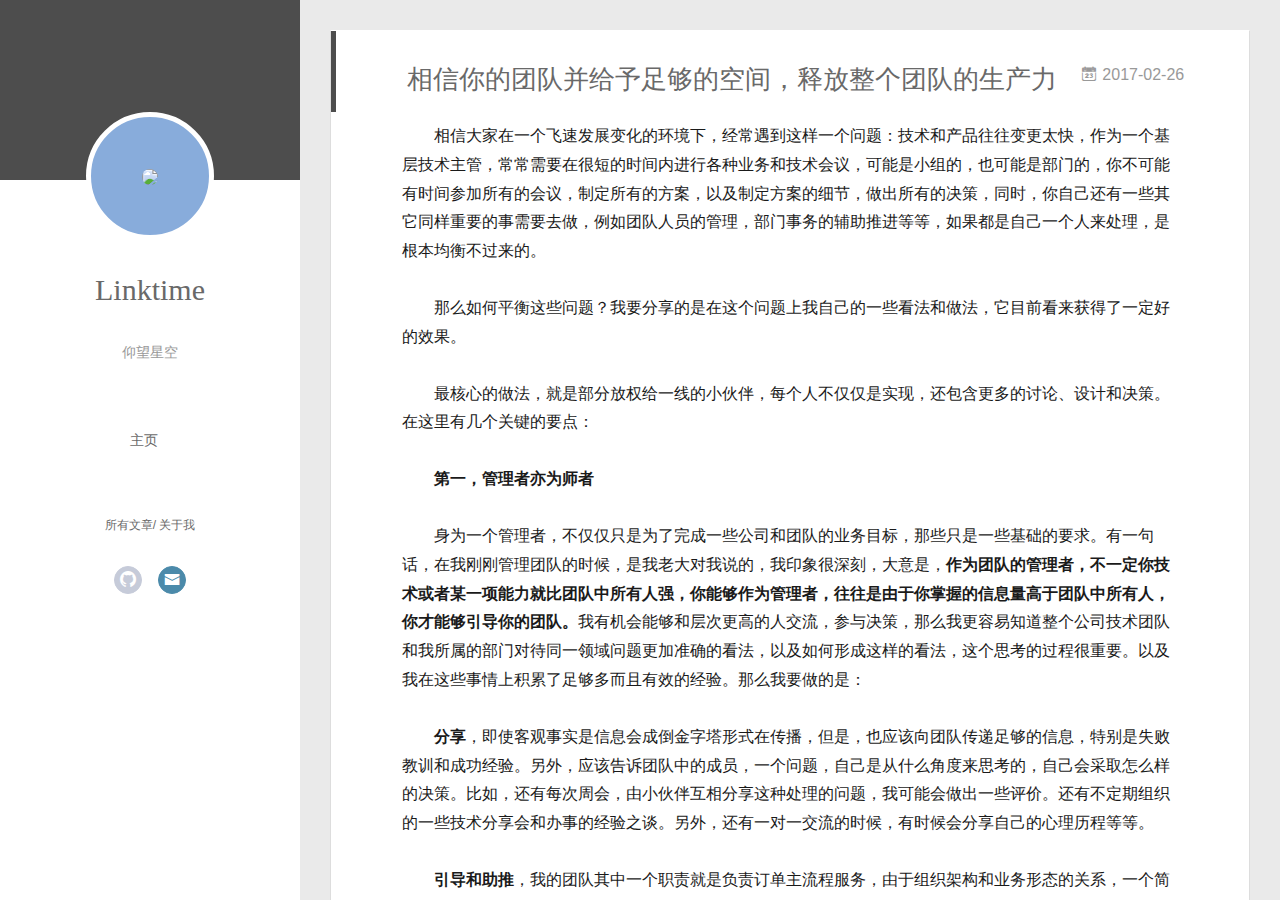
==== commit f71805fe: "Site updated: 2017-03-06 20:49:31" ====
--- a/index.html
+++ b/index.html
@@ -20,7 +20,7 @@
   
     <link rel="icon" href="/favicon.png">
   
-  <link rel="stylesheet" type="text/css" href="/./main.c6b3f4.css">
+  <link rel="stylesheet" type="text/css" href="/./main.2dc41d.css">
   <style type="text/css">
   
     #container.show {
@@ -250,7 +250,7 @@
 	}
 </script>
 
-<script>!function(t){function n(r){if(e[r])return e[r].exports;var o=e[r]={exports:{},id:r,loaded:!1};return t[r].call(o.exports,o,o.exports,n),o.loaded=!0,o.exports}var e={};n.m=t,n.c=e,n.p="./",n(0)}([function(t,n,e){"use strict";function r(t){return t&&t.__esModule?t:{default:t}}function o(t,n){var e=/\/|index.html/g;return t.replace(e,"")===n.replace(e,"")}function i(){for(var t=document.querySelectorAll(".js-header-menu li a"),n=window.location.pathname,e=0,r=t.length;e<r;e++){var i=t[e];o(n,i.getAttribute("href"))&&(0,d.default)(i,"active")}}function u(t){for(var n=t.offsetLeft,e=t.offsetParent;null!==e;)n+=e.offsetLeft,e=e.offsetParent;return n}function c(t){for(var n=t.offsetTop,e=t.offsetParent;null!==e;)n+=e.offsetTop,e=e.offsetParent;return n}function f(t,n,e,r,o){var i=u(t),f=c(t)-n;if(f-e<=o){var a=t.$newDom;a||(a=t.cloneNode(!0),(0,h.default)(t,a),t.$newDom=a,a.style.position="fixed",a.style.top=(e||f)+"px",a.style.left=i+"px",a.style.zIndex=r||2,a.style.width="100%",a.style.color="#fff"),a.style.visibility="visible",t.style.visibility="hidden"}else{t.style.visibility="visible";var s=t.$newDom;s&&(s.style.visibility="hidden")}}function a(){var t=document.querySelector(".js-overlay"),n=document.querySelector(".js-header-menu");f(t,document.body.scrollTop,-63,2,0),f(n,document.body.scrollTop,1,3,0)}function s(){document.querySelector("#container").addEventListener("scroll",function(t){a()}),window.addEventListener("scroll",function(t){a()}),a()}function l(){x.default.versions.mobile&&window.screen.width<800&&(i(),s())}var p=e(71),d=r(p),v=e(72),y=(r(v),e(84)),h=r(y),b=e(69),x=r(b),m=e(75),g=r(m),w=e(70);l(),(0,w.addLoadEvent)(function(){g.default.init()}),t.exports={}},function(t,n){var e=t.exports="undefined"!=typeof window&&window.Math==Math?window:"undefined"!=typeof self&&self.Math==Math?self:Function("return this")();"number"==typeof __g&&(__g=e)},function(t,n){var e={}.hasOwnProperty;t.exports=function(t,n){return e.call(t,n)}},function(t,n,e){var r=e(49),o=e(15);t.exports=function(t){return r(o(t))}},function(t,n,e){t.exports=!e(8)(function(){return 7!=Object.defineProperty({},"a",{get:function(){return 7}}).a})},function(t,n,e){var r=e(6),o=e(12);t.exports=e(4)?function(t,n,e){return r.f(t,n,o(1,e))}:function(t,n,e){return t[n]=e,t}},function(t,n,e){var r=e(10),o=e(30),i=e(24),u=Object.defineProperty;n.f=e(4)?Object.defineProperty:function(t,n,e){if(r(t),n=i(n,!0),r(e),o)try{return u(t,n,e)}catch(t){}if("get"in e||"set"in e)throw TypeError("Accessors not supported!");return"value"in e&&(t[n]=e.value),t}},function(t,n,e){var r=e(22)("wks"),o=e(13),i=e(1).Symbol,u="function"==typeof i;(t.exports=function(t){return r[t]||(r[t]=u&&i[t]||(u?i:o)("Symbol."+t))}).store=r},function(t,n){t.exports=function(t){try{return!!t()}catch(t){return!0}}},function(t,n,e){var r=e(35),o=e(16);t.exports=Object.keys||function(t){return r(t,o)}},function(t,n,e){var r=e(11);t.exports=function(t){if(!r(t))throw TypeError(t+" is not an object!");return t}},function(t,n){t.exports=function(t){return"object"==typeof t?null!==t:"function"==typeof t}},function(t,n){t.exports=function(t,n){return{enumerable:!(1&t),configurable:!(2&t),writable:!(4&t),value:n}}},function(t,n){var e=0,r=Math.random();t.exports=function(t){return"Symbol(".concat(void 0===t?"":t,")_",(++e+r).toString(36))}},function(t,n){var e=t.exports={version:"2.4.0"};"number"==typeof __e&&(__e=e)},function(t,n){t.exports=function(t){if(void 0==t)throw TypeError("Can't call method on  "+t);return t}},function(t,n){t.exports="constructor,hasOwnProperty,isPrototypeOf,propertyIsEnumerable,toLocaleString,toString,valueOf".split(",")},function(t,n){t.exports={}},function(t,n){t.exports=!0},function(t,n){n.f={}.propertyIsEnumerable},function(t,n,e){var r=e(6).f,o=e(2),i=e(7)("toStringTag");t.exports=function(t,n,e){t&&!o(t=e?t:t.prototype,i)&&r(t,i,{configurable:!0,value:n})}},function(t,n,e){var r=e(22)("keys"),o=e(13);t.exports=function(t){return r[t]||(r[t]=o(t))}},function(t,n,e){var r=e(1),o="__core-js_shared__",i=r[o]||(r[o]={});t.exports=function(t){return i[t]||(i[t]={})}},function(t,n){var e=Math.ceil,r=Math.floor;t.exports=function(t){return isNaN(t=+t)?0:(t>0?r:e)(t)}},function(t,n,e){var r=e(11);t.exports=function(t,n){if(!r(t))return t;var e,o;if(n&&"function"==typeof(e=t.toString)&&!r(o=e.call(t)))return o;if("function"==typeof(e=t.valueOf)&&!r(o=e.call(t)))return o;if(!n&&"function"==typeof(e=t.toString)&&!r(o=e.call(t)))return o;throw TypeError("Can't convert object to primitive value")}},function(t,n,e){var r=e(1),o=e(14),i=e(18),u=e(26),c=e(6).f;t.exports=function(t){var n=o.Symbol||(o.Symbol=i?{}:r.Symbol||{});"_"==t.charAt(0)||t in n||c(n,t,{value:u.f(t)})}},function(t,n,e){n.f=e(7)},function(t,n,e){var r=e(1),o=e(14),i=e(46),u=e(5),c="prototype",f=function(t,n,e){var a,s,l,p=t&f.F,d=t&f.G,v=t&f.S,y=t&f.P,h=t&f.B,b=t&f.W,x=d?o:o[n]||(o[n]={}),m=x[c],g=d?r:v?r[n]:(r[n]||{})[c];d&&(e=n);for(a in e)(s=!p&&g&&void 0!==g[a])&&a in x||(l=s?g[a]:e[a],x[a]=d&&"function"!=typeof g[a]?e[a]:h&&s?i(l,r):b&&g[a]==l?function(t){var n=function(n,e,r){if(this instanceof t){switch(arguments.length){case 0:return new t;case 1:return new t(n);case 2:return new t(n,e)}return new t(n,e,r)}return t.apply(this,arguments)};return n[c]=t[c],n}(l):y&&"function"==typeof l?i(Function.call,l):l,y&&((x.virtual||(x.virtual={}))[a]=l,t&f.R&&m&&!m[a]&&u(m,a,l)))};f.F=1,f.G=2,f.S=4,f.P=8,f.B=16,f.W=32,f.U=64,f.R=128,t.exports=f},function(t,n){var e={}.toString;t.exports=function(t){return e.call(t).slice(8,-1)}},function(t,n,e){var r=e(11),o=e(1).document,i=r(o)&&r(o.createElement);t.exports=function(t){return i?o.createElement(t):{}}},function(t,n,e){t.exports=!e(4)&&!e(8)(function(){return 7!=Object.defineProperty(e(29)("div"),"a",{get:function(){return 7}}).a})},function(t,n,e){"use strict";var r=e(18),o=e(27),i=e(36),u=e(5),c=e(2),f=e(17),a=e(51),s=e(20),l=e(58),p=e(7)("iterator"),d=!([].keys&&"next"in[].keys()),v="keys",y="values",h=function(){return this};t.exports=function(t,n,e,b,x,m,g){a(e,n,b);var w,O,S,_=function(t){if(!d&&t in M)return M[t];switch(t){case v:return function(){return new e(this,t)};case y:return function(){return new e(this,t)}}return function(){return new e(this,t)}},j=n+" Iterator",P=x==y,E=!1,M=t.prototype,A=M[p]||M["@@iterator"]||x&&M[x],T=A||_(x),L=x?P?_("entries"):T:void 0,N="Array"==n?M.entries||A:A;if(N&&(S=l(N.call(new t)))!==Object.prototype&&(s(S,j,!0),r||c(S,p)||u(S,p,h)),P&&A&&A.name!==y&&(E=!0,T=function(){return A.call(this)}),r&&!g||!d&&!E&&M[p]||u(M,p,T),f[n]=T,f[j]=h,x)if(w={values:P?T:_(y),keys:m?T:_(v),entries:L},g)for(O in w)O in M||i(M,O,w[O]);else o(o.P+o.F*(d||E),n,w);return w}},function(t,n,e){var r=e(10),o=e(55),i=e(16),u=e(21)("IE_PROTO"),c=function(){},f="prototype",a=function(){var t,n=e(29)("iframe"),r=i.length;for(n.style.display="none",e(48).appendChild(n),n.src="javascript:",t=n.contentWindow.document,t.open(),t.write("<script>document.F=Object<\/script>"),t.close(),a=t.F;r--;)delete a[f][i[r]];return a()};t.exports=Object.create||function(t,n){var e;return null!==t?(c[f]=r(t),e=new c,c[f]=null,e[u]=t):e=a(),void 0===n?e:o(e,n)}},function(t,n,e){var r=e(35),o=e(16).concat("length","prototype");n.f=Object.getOwnPropertyNames||function(t){return r(t,o)}},function(t,n){n.f=Object.getOwnPropertySymbols},function(t,n,e){var r=e(2),o=e(3),i=e(45)(!1),u=e(21)("IE_PROTO");t.exports=function(t,n){var e,c=o(t),f=0,a=[];for(e in c)e!=u&&r(c,e)&&a.push(e);for(;n.length>f;)r(c,e=n[f++])&&(~i(a,e)||a.push(e));return a}},function(t,n,e){t.exports=e(5)},function(t,n,e){var r=e(15);t.exports=function(t){return Object(r(t))}},function(t,n,e){t.exports={default:e(41),__esModule:!0}},function(t,n,e){t.exports={default:e(42),__esModule:!0}},function(t,n,e){"use strict";function r(t){return t&&t.__esModule?t:{default:t}}n.__esModule=!0;var o=e(39),i=r(o),u=e(38),c=r(u),f="function"==typeof c.default&&"symbol"==typeof i.default?function(t){return typeof t}:function(t){return t&&"function"==typeof c.default&&t.constructor===c.default&&t!==c.default.prototype?"symbol":typeof t};n.default="function"==typeof c.default&&"symbol"===f(i.default)?function(t){return void 0===t?"undefined":f(t)}:function(t){return t&&"function"==typeof c.default&&t.constructor===c.default&&t!==c.default.prototype?"symbol":void 0===t?"undefined":f(t)}},function(t,n,e){e(65),e(63),e(66),e(67),t.exports=e(14).Symbol},function(t,n,e){e(64),e(68),t.exports=e(26).f("iterator")},function(t,n){t.exports=function(t){if("function"!=typeof t)throw TypeError(t+" is not a function!");return t}},function(t,n){t.exports=function(){}},function(t,n,e){var r=e(3),o=e(61),i=e(60);t.exports=function(t){return function(n,e,u){var c,f=r(n),a=o(f.length),s=i(u,a);if(t&&e!=e){for(;a>s;)if((c=f[s++])!=c)return!0}else for(;a>s;s++)if((t||s in f)&&f[s]===e)return t||s||0;return!t&&-1}}},function(t,n,e){var r=e(43);t.exports=function(t,n,e){if(r(t),void 0===n)return t;switch(e){case 1:return function(e){return t.call(n,e)};case 2:return function(e,r){return t.call(n,e,r)};case 3:return function(e,r,o){return t.call(n,e,r,o)}}return function(){return t.apply(n,arguments)}}},function(t,n,e){var r=e(9),o=e(34),i=e(19);t.exports=function(t){var n=r(t),e=o.f;if(e)for(var u,c=e(t),f=i.f,a=0;c.length>a;)f.call(t,u=c[a++])&&n.push(u);return n}},function(t,n,e){t.exports=e(1).document&&document.documentElement},function(t,n,e){var r=e(28);t.exports=Object("z").propertyIsEnumerable(0)?Object:function(t){return"String"==r(t)?t.split(""):Object(t)}},function(t,n,e){var r=e(28);t.exports=Array.isArray||function(t){return"Array"==r(t)}},function(t,n,e){"use strict";var r=e(32),o=e(12),i=e(20),u={};e(5)(u,e(7)("iterator"),function(){return this}),t.exports=function(t,n,e){t.prototype=r(u,{next:o(1,e)}),i(t,n+" Iterator")}},function(t,n){t.exports=function(t,n){return{value:n,done:!!t}}},function(t,n,e){var r=e(9),o=e(3);t.exports=function(t,n){for(var e,i=o(t),u=r(i),c=u.length,f=0;c>f;)if(i[e=u[f++]]===n)return e}},function(t,n,e){var r=e(13)("meta"),o=e(11),i=e(2),u=e(6).f,c=0,f=Object.isExtensible||function(){return!0},a=!e(8)(function(){return f(Object.preventExtensions({}))}),s=function(t){u(t,r,{value:{i:"O"+ ++c,w:{}}})},l=function(t,n){if(!o(t))return"symbol"==typeof t?t:("string"==typeof t?"S":"P")+t;if(!i(t,r)){if(!f(t))return"F";if(!n)return"E";s(t)}return t[r].i},p=function(t,n){if(!i(t,r)){if(!f(t))return!0;if(!n)return!1;s(t)}return t[r].w},d=function(t){return a&&v.NEED&&f(t)&&!i(t,r)&&s(t),t},v=t.exports={KEY:r,NEED:!1,fastKey:l,getWeak:p,onFreeze:d}},function(t,n,e){var r=e(6),o=e(10),i=e(9);t.exports=e(4)?Object.defineProperties:function(t,n){o(t);for(var e,u=i(n),c=u.length,f=0;c>f;)r.f(t,e=u[f++],n[e]);return t}},function(t,n,e){var r=e(19),o=e(12),i=e(3),u=e(24),c=e(2),f=e(30),a=Object.getOwnPropertyDescriptor;n.f=e(4)?a:function(t,n){if(t=i(t),n=u(n,!0),f)try{return a(t,n)}catch(t){}if(c(t,n))return o(!r.f.call(t,n),t[n])}},function(t,n,e){var r=e(3),o=e(33).f,i={}.toString,u="object"==typeof window&&window&&Object.getOwnPropertyNames?Object.getOwnPropertyNames(window):[],c=function(t){try{return o(t)}catch(t){return u.slice()}};t.exports.f=function(t){return u&&"[object Window]"==i.call(t)?c(t):o(r(t))}},function(t,n,e){var r=e(2),o=e(37),i=e(21)("IE_PROTO"),u=Object.prototype;t.exports=Object.getPrototypeOf||function(t){return t=o(t),r(t,i)?t[i]:"function"==typeof t.constructor&&t instanceof t.constructor?t.constructor.prototype:t instanceof Object?u:null}},function(t,n,e){var r=e(23),o=e(15);t.exports=function(t){return function(n,e){var i,u,c=String(o(n)),f=r(e),a=c.length;return f<0||f>=a?t?"":void 0:(i=c.charCodeAt(f),i<55296||i>56319||f+1===a||(u=c.charCodeAt(f+1))<56320||u>57343?t?c.charAt(f):i:t?c.slice(f,f+2):u-56320+(i-55296<<10)+65536)}}},function(t,n,e){var r=e(23),o=Math.max,i=Math.min;t.exports=function(t,n){return t=r(t),t<0?o(t+n,0):i(t,n)}},function(t,n,e){var r=e(23),o=Math.min;t.exports=function(t){return t>0?o(r(t),9007199254740991):0}},function(t,n,e){"use strict";var r=e(44),o=e(52),i=e(17),u=e(3);t.exports=e(31)(Array,"Array",function(t,n){this._t=u(t),this._i=0,this._k=n},function(){var t=this._t,n=this._k,e=this._i++;return!t||e>=t.length?(this._t=void 0,o(1)):"keys"==n?o(0,e):"values"==n?o(0,t[e]):o(0,[e,t[e]])},"values"),i.Arguments=i.Array,r("keys"),r("values"),r("entries")},function(t,n){},function(t,n,e){"use strict";var r=e(59)(!0);e(31)(String,"String",function(t){this._t=String(t),this._i=0},function(){var t,n=this._t,e=this._i;return e>=n.length?{value:void 0,done:!0}:(t=r(n,e),this._i+=t.length,{value:t,done:!1})})},function(t,n,e){"use strict";var r=e(1),o=e(2),i=e(4),u=e(27),c=e(36),f=e(54).KEY,a=e(8),s=e(22),l=e(20),p=e(13),d=e(7),v=e(26),y=e(25),h=e(53),b=e(47),x=e(50),m=e(10),g=e(3),w=e(24),O=e(12),S=e(32),_=e(57),j=e(56),P=e(6),E=e(9),M=j.f,A=P.f,T=_.f,L=r.Symbol,N=r.JSON,C=N&&N.stringify,k="prototype",F=d("_hidden"),q=d("toPrimitive"),I={}.propertyIsEnumerable,B=s("symbol-registry"),D=s("symbols"),W=s("op-symbols"),H=Object[k],K="function"==typeof L,R=r.QObject,J=!R||!R[k]||!R[k].findChild,U=i&&a(function(){return 7!=S(A({},"a",{get:function(){return A(this,"a",{value:7}).a}})).a})?function(t,n,e){var r=M(H,n);r&&delete H[n],A(t,n,e),r&&t!==H&&A(H,n,r)}:A,G=function(t){var n=D[t]=S(L[k]);return n._k=t,n},$=K&&"symbol"==typeof L.iterator?function(t){return"symbol"==typeof t}:function(t){return t instanceof L},z=function(t,n,e){return t===H&&z(W,n,e),m(t),n=w(n,!0),m(e),o(D,n)?(e.enumerable?(o(t,F)&&t[F][n]&&(t[F][n]=!1),e=S(e,{enumerable:O(0,!1)})):(o(t,F)||A(t,F,O(1,{})),t[F][n]=!0),U(t,n,e)):A(t,n,e)},Y=function(t,n){m(t);for(var e,r=b(n=g(n)),o=0,i=r.length;i>o;)z(t,e=r[o++],n[e]);return t},Q=function(t,n){return void 0===n?S(t):Y(S(t),n)},X=function(t){var n=I.call(this,t=w(t,!0));return!(this===H&&o(D,t)&&!o(W,t))&&(!(n||!o(this,t)||!o(D,t)||o(this,F)&&this[F][t])||n)},V=function(t,n){if(t=g(t),n=w(n,!0),t!==H||!o(D,n)||o(W,n)){var e=M(t,n);return!e||!o(D,n)||o(t,F)&&t[F][n]||(e.enumerable=!0),e}},Z=function(t){for(var n,e=T(g(t)),r=[],i=0;e.length>i;)o(D,n=e[i++])||n==F||n==f||r.push(n);return r},tt=function(t){for(var n,e=t===H,r=T(e?W:g(t)),i=[],u=0;r.length>u;)!o(D,n=r[u++])||e&&!o(H,n)||i.push(D[n]);return i};K||(L=function(){if(this instanceof L)throw TypeError("Symbol is not a constructor!");var t=p(arguments.length>0?arguments[0]:void 0),n=function(e){this===H&&n.call(W,e),o(this,F)&&o(this[F],t)&&(this[F][t]=!1),U(this,t,O(1,e))};return i&&J&&U(H,t,{configurable:!0,set:n}),G(t)},c(L[k],"toString",function(){return this._k}),j.f=V,P.f=z,e(33).f=_.f=Z,e(19).f=X,e(34).f=tt,i&&!e(18)&&c(H,"propertyIsEnumerable",X,!0),v.f=function(t){return G(d(t))}),u(u.G+u.W+u.F*!K,{Symbol:L});for(var nt="hasInstance,isConcatSpreadable,iterator,match,replace,search,species,split,toPrimitive,toStringTag,unscopables".split(","),et=0;nt.length>et;)d(nt[et++]);for(var nt=E(d.store),et=0;nt.length>et;)y(nt[et++]);u(u.S+u.F*!K,"Symbol",{for:function(t){return o(B,t+="")?B[t]:B[t]=L(t)},keyFor:function(t){if($(t))return h(B,t);throw TypeError(t+" is not a symbol!")},useSetter:function(){J=!0},useSimple:function(){J=!1}}),u(u.S+u.F*!K,"Object",{create:Q,defineProperty:z,defineProperties:Y,getOwnPropertyDescriptor:V,getOwnPropertyNames:Z,getOwnPropertySymbols:tt}),N&&u(u.S+u.F*(!K||a(function(){var t=L();return"[null]"!=C([t])||"{}"!=C({a:t})||"{}"!=C(Object(t))})),"JSON",{stringify:function(t){if(void 0!==t&&!$(t)){for(var n,e,r=[t],o=1;arguments.length>o;)r.push(arguments[o++]);return n=r[1],"function"==typeof n&&(e=n),!e&&x(n)||(n=function(t,n){if(e&&(n=e.call(this,t,n)),!$(n))return n}),r[1]=n,C.apply(N,r)}}}),L[k][q]||e(5)(L[k],q,L[k].valueOf),l(L,"Symbol"),l(Math,"Math",!0),l(r.JSON,"JSON",!0)},function(t,n,e){e(25)("asyncIterator")},function(t,n,e){e(25)("observable")},function(t,n,e){e(62);for(var r=e(1),o=e(5),i=e(17),u=e(7)("toStringTag"),c=["NodeList","DOMTokenList","MediaList","StyleSheetList","CSSRuleList"],f=0;f<5;f++){var a=c[f],s=r[a],l=s&&s.prototype;l&&!l[u]&&o(l,u,a),i[a]=i.Array}},function(t,n){"use strict";var e={versions:function(){var t=window.navigator.userAgent;return{trident:t.indexOf("Trident")>-1,presto:t.indexOf("Presto")>-1,webKit:t.indexOf("AppleWebKit")>-1,gecko:t.indexOf("Gecko")>-1&&t.indexOf("KHTML")==-1,mobile:!!t.match(/AppleWebKit.*Mobile.*/),ios:!!t.match(/\(i[^;]+;( U;)? CPU.+Mac OS X/),android:t.indexOf("Android")>-1||t.indexOf("Linux")>-1,iPhone:t.indexOf("iPhone")>-1||t.indexOf("Mac")>-1,iPad:t.indexOf("iPad")>-1,webApp:t.indexOf("Safari")==-1,weixin:t.indexOf("MicroMessenger")==-1}}()};t.exports=e},function(t,n,e){"use strict";function r(t){return t&&t.__esModule?t:{default:t}}var o=e(40),i=r(o),u=function(){function t(t,n,r){return n||r?String.fromCharCode(n||r):e[t]||t}function n(t){return r[t]}var e={"&quot;":'"',"&lt;":"<","&gt;":">","&amp;":"&","&nbsp;":" "},r={};for(var o in e)r[e[o]]=o;return e["&apos;"]="'",r["'"]="&#39;",{encode:function(t){return t?(""+t).replace(/['<> "&]/g,n).replace(/\r?\n/g,"<br/>").replace(/\s/g,"&nbsp;"):""},decode:function(n){return n?(""+n).replace(/<br\s*\/?>/gi,"\n").replace(/&quot;|&lt;|&gt;|&amp;|&nbsp;|&apos;|&#(\d+);|&#(\d+)/g,t).replace(/\u00a0/g," "):""},encodeBase16:function(t){if(!t)return t;t+="";for(var n=[],e=0,r=t.length;r>e;e++)n.push(t.charCodeAt(e).toString(16).toUpperCase());return n.join("")},encodeBase16forJSON:function(t){if(!t)return t;t=t.replace(/[\u4E00-\u9FBF]/gi,function(t){return escape(t).replace("%u","\\u")});for(var n=[],e=0,r=t.length;r>e;e++)n.push(t.charCodeAt(e).toString(16).toUpperCase());return n.join("")},decodeBase16:function(t){if(!t)return t;t+="";for(var n=[],e=0,r=t.length;r>e;e+=2)n.push(String.fromCharCode("0x"+t.slice(e,e+2)));return n.join("")},encodeObject:function(t){if(t instanceof Array)for(var n=0,e=t.length;e>n;n++)t[n]=u.encodeObject(t[n]);else if("object"==(void 0===t?"undefined":(0,i.default)(t)))for(var r in t)t[r]=u.encodeObject(t[r]);else if("string"==typeof t)return u.encode(t);return t},loadScript:function(t){var n=document.createElement("script");document.getElementsByTagName("body")[0].appendChild(n),n.setAttribute("src",t)},addLoadEvent:function(t){var n=window.onload;"function"!=typeof window.onload?window.onload=t:window.onload=function(){n(),t()}}}}();t.exports=u},function(t,n){function e(t,n){t.classList?t.classList.add(n):t.className+=" "+n}t.exports=e},function(t,n){function e(t,n){if(t.classList)t.classList.remove(n);else{var e=new RegExp("(^|\\b)"+n.split(" ").join("|")+"(\\b|$)","gi");t.className=t.className.replace(e," ")}}t.exports=e},,,function(t,n){"use strict";function e(){var t=document.querySelector("#page-nav");if(t&&!document.querySelector("#page-nav .extend.prev")&&(t.innerHTML='<a class="extend prev disabled" rel="prev">&laquo; Prev</a>'+t.innerHTML),t&&!document.querySelector("#page-nav .extend.next")&&(t.innerHTML=t.innerHTML+'<a class="extend next disabled" rel="next">Next &raquo;</a>'),yiliaConfig&&yiliaConfig.open_in_new){document.querySelectorAll(".article-entry a:not(.article-more-a)").forEach(function(t){t.setAttribute("target","_blank")})}var n=document.querySelector("#js-aboutme");n&&0!==n.length&&(n.innerHTML=n.innerText)}t.exports={init:e}},,,,,,,,,function(t,n){function e(t,n){if("string"==typeof n)return t.insertAdjacentHTML("afterend",n);var e=t.nextSibling;return e?t.parentNode.insertBefore(n,e):t.parentNode.appendChild(n)}t.exports=e}])</script><script src="/./main.c6b3f4.js"></script><script>!function(){!function(e){var t=document.createElement("script");document.getElementsByTagName("body")[0].appendChild(t),t.setAttribute("src",e)}("/slider.0a89b0.js")}()</script>
+<script>!function(t){function n(r){if(e[r])return e[r].exports;var o=e[r]={exports:{},id:r,loaded:!1};return t[r].call(o.exports,o,o.exports,n),o.loaded=!0,o.exports}var e={};n.m=t,n.c=e,n.p="./",n(0)}([function(t,n,e){"use strict";function r(t){return t&&t.__esModule?t:{default:t}}function o(t,n){var e=/\/|index.html/g;return t.replace(e,"")===n.replace(e,"")}function i(){for(var t=document.querySelectorAll(".js-header-menu li a"),n=window.location.pathname,e=0,r=t.length;e<r;e++){var i=t[e];o(n,i.getAttribute("href"))&&(0,d.default)(i,"active")}}function u(t){for(var n=t.offsetLeft,e=t.offsetParent;null!==e;)n+=e.offsetLeft,e=e.offsetParent;return n}function c(t){for(var n=t.offsetTop,e=t.offsetParent;null!==e;)n+=e.offsetTop,e=e.offsetParent;return n}function f(t,n,e,r,o){var i=u(t),f=c(t)-n;if(f-e<=o){var a=t.$newDom;a||(a=t.cloneNode(!0),(0,h.default)(t,a),t.$newDom=a,a.style.position="fixed",a.style.top=(e||f)+"px",a.style.left=i+"px",a.style.zIndex=r||2,a.style.width="100%",a.style.color="#fff"),a.style.visibility="visible",t.style.visibility="hidden"}else{t.style.visibility="visible";var s=t.$newDom;s&&(s.style.visibility="hidden")}}function a(){var t=document.querySelector(".js-overlay"),n=document.querySelector(".js-header-menu");f(t,document.body.scrollTop,-63,2,0),f(n,document.body.scrollTop,1,3,0)}function s(){document.querySelector("#container").addEventListener("scroll",function(t){a()}),window.addEventListener("scroll",function(t){a()}),a()}function l(){x.default.versions.mobile&&window.screen.width<800&&(i(),s())}var p=e(71),d=r(p),v=e(72),y=(r(v),e(84)),h=r(y),b=e(69),x=r(b),m=e(75),g=r(m),w=e(70);l(),(0,w.addLoadEvent)(function(){g.default.init()}),t.exports={}},function(t,n){var e=t.exports="undefined"!=typeof window&&window.Math==Math?window:"undefined"!=typeof self&&self.Math==Math?self:Function("return this")();"number"==typeof __g&&(__g=e)},function(t,n){var e={}.hasOwnProperty;t.exports=function(t,n){return e.call(t,n)}},function(t,n,e){var r=e(49),o=e(15);t.exports=function(t){return r(o(t))}},function(t,n,e){t.exports=!e(8)(function(){return 7!=Object.defineProperty({},"a",{get:function(){return 7}}).a})},function(t,n,e){var r=e(6),o=e(12);t.exports=e(4)?function(t,n,e){return r.f(t,n,o(1,e))}:function(t,n,e){return t[n]=e,t}},function(t,n,e){var r=e(10),o=e(30),i=e(24),u=Object.defineProperty;n.f=e(4)?Object.defineProperty:function(t,n,e){if(r(t),n=i(n,!0),r(e),o)try{return u(t,n,e)}catch(t){}if("get"in e||"set"in e)throw TypeError("Accessors not supported!");return"value"in e&&(t[n]=e.value),t}},function(t,n,e){var r=e(22)("wks"),o=e(13),i=e(1).Symbol,u="function"==typeof i;(t.exports=function(t){return r[t]||(r[t]=u&&i[t]||(u?i:o)("Symbol."+t))}).store=r},function(t,n){t.exports=function(t){try{return!!t()}catch(t){return!0}}},function(t,n,e){var r=e(35),o=e(16);t.exports=Object.keys||function(t){return r(t,o)}},function(t,n,e){var r=e(11);t.exports=function(t){if(!r(t))throw TypeError(t+" is not an object!");return t}},function(t,n){t.exports=function(t){return"object"==typeof t?null!==t:"function"==typeof t}},function(t,n){t.exports=function(t,n){return{enumerable:!(1&t),configurable:!(2&t),writable:!(4&t),value:n}}},function(t,n){var e=0,r=Math.random();t.exports=function(t){return"Symbol(".concat(void 0===t?"":t,")_",(++e+r).toString(36))}},function(t,n){var e=t.exports={version:"2.4.0"};"number"==typeof __e&&(__e=e)},function(t,n){t.exports=function(t){if(void 0==t)throw TypeError("Can't call method on  "+t);return t}},function(t,n){t.exports="constructor,hasOwnProperty,isPrototypeOf,propertyIsEnumerable,toLocaleString,toString,valueOf".split(",")},function(t,n){t.exports={}},function(t,n){t.exports=!0},function(t,n){n.f={}.propertyIsEnumerable},function(t,n,e){var r=e(6).f,o=e(2),i=e(7)("toStringTag");t.exports=function(t,n,e){t&&!o(t=e?t:t.prototype,i)&&r(t,i,{configurable:!0,value:n})}},function(t,n,e){var r=e(22)("keys"),o=e(13);t.exports=function(t){return r[t]||(r[t]=o(t))}},function(t,n,e){var r=e(1),o="__core-js_shared__",i=r[o]||(r[o]={});t.exports=function(t){return i[t]||(i[t]={})}},function(t,n){var e=Math.ceil,r=Math.floor;t.exports=function(t){return isNaN(t=+t)?0:(t>0?r:e)(t)}},function(t,n,e){var r=e(11);t.exports=function(t,n){if(!r(t))return t;var e,o;if(n&&"function"==typeof(e=t.toString)&&!r(o=e.call(t)))return o;if("function"==typeof(e=t.valueOf)&&!r(o=e.call(t)))return o;if(!n&&"function"==typeof(e=t.toString)&&!r(o=e.call(t)))return o;throw TypeError("Can't convert object to primitive value")}},function(t,n,e){var r=e(1),o=e(14),i=e(18),u=e(26),c=e(6).f;t.exports=function(t){var n=o.Symbol||(o.Symbol=i?{}:r.Symbol||{});"_"==t.charAt(0)||t in n||c(n,t,{value:u.f(t)})}},function(t,n,e){n.f=e(7)},function(t,n,e){var r=e(1),o=e(14),i=e(46),u=e(5),c="prototype",f=function(t,n,e){var a,s,l,p=t&f.F,d=t&f.G,v=t&f.S,y=t&f.P,h=t&f.B,b=t&f.W,x=d?o:o[n]||(o[n]={}),m=x[c],g=d?r:v?r[n]:(r[n]||{})[c];d&&(e=n);for(a in e)(s=!p&&g&&void 0!==g[a])&&a in x||(l=s?g[a]:e[a],x[a]=d&&"function"!=typeof g[a]?e[a]:h&&s?i(l,r):b&&g[a]==l?function(t){var n=function(n,e,r){if(this instanceof t){switch(arguments.length){case 0:return new t;case 1:return new t(n);case 2:return new t(n,e)}return new t(n,e,r)}return t.apply(this,arguments)};return n[c]=t[c],n}(l):y&&"function"==typeof l?i(Function.call,l):l,y&&((x.virtual||(x.virtual={}))[a]=l,t&f.R&&m&&!m[a]&&u(m,a,l)))};f.F=1,f.G=2,f.S=4,f.P=8,f.B=16,f.W=32,f.U=64,f.R=128,t.exports=f},function(t,n){var e={}.toString;t.exports=function(t){return e.call(t).slice(8,-1)}},function(t,n,e){var r=e(11),o=e(1).document,i=r(o)&&r(o.createElement);t.exports=function(t){return i?o.createElement(t):{}}},function(t,n,e){t.exports=!e(4)&&!e(8)(function(){return 7!=Object.defineProperty(e(29)("div"),"a",{get:function(){return 7}}).a})},function(t,n,e){"use strict";var r=e(18),o=e(27),i=e(36),u=e(5),c=e(2),f=e(17),a=e(51),s=e(20),l=e(58),p=e(7)("iterator"),d=!([].keys&&"next"in[].keys()),v="keys",y="values",h=function(){return this};t.exports=function(t,n,e,b,x,m,g){a(e,n,b);var w,O,S,_=function(t){if(!d&&t in M)return M[t];switch(t){case v:return function(){return new e(this,t)};case y:return function(){return new e(this,t)}}return function(){return new e(this,t)}},j=n+" Iterator",P=x==y,E=!1,M=t.prototype,A=M[p]||M["@@iterator"]||x&&M[x],T=A||_(x),L=x?P?_("entries"):T:void 0,N="Array"==n?M.entries||A:A;if(N&&(S=l(N.call(new t)))!==Object.prototype&&(s(S,j,!0),r||c(S,p)||u(S,p,h)),P&&A&&A.name!==y&&(E=!0,T=function(){return A.call(this)}),r&&!g||!d&&!E&&M[p]||u(M,p,T),f[n]=T,f[j]=h,x)if(w={values:P?T:_(y),keys:m?T:_(v),entries:L},g)for(O in w)O in M||i(M,O,w[O]);else o(o.P+o.F*(d||E),n,w);return w}},function(t,n,e){var r=e(10),o=e(55),i=e(16),u=e(21)("IE_PROTO"),c=function(){},f="prototype",a=function(){var t,n=e(29)("iframe"),r=i.length;for(n.style.display="none",e(48).appendChild(n),n.src="javascript:",t=n.contentWindow.document,t.open(),t.write("<script>document.F=Object<\/script>"),t.close(),a=t.F;r--;)delete a[f][i[r]];return a()};t.exports=Object.create||function(t,n){var e;return null!==t?(c[f]=r(t),e=new c,c[f]=null,e[u]=t):e=a(),void 0===n?e:o(e,n)}},function(t,n,e){var r=e(35),o=e(16).concat("length","prototype");n.f=Object.getOwnPropertyNames||function(t){return r(t,o)}},function(t,n){n.f=Object.getOwnPropertySymbols},function(t,n,e){var r=e(2),o=e(3),i=e(45)(!1),u=e(21)("IE_PROTO");t.exports=function(t,n){var e,c=o(t),f=0,a=[];for(e in c)e!=u&&r(c,e)&&a.push(e);for(;n.length>f;)r(c,e=n[f++])&&(~i(a,e)||a.push(e));return a}},function(t,n,e){t.exports=e(5)},function(t,n,e){var r=e(15);t.exports=function(t){return Object(r(t))}},function(t,n,e){t.exports={default:e(41),__esModule:!0}},function(t,n,e){t.exports={default:e(42),__esModule:!0}},function(t,n,e){"use strict";function r(t){return t&&t.__esModule?t:{default:t}}n.__esModule=!0;var o=e(39),i=r(o),u=e(38),c=r(u),f="function"==typeof c.default&&"symbol"==typeof i.default?function(t){return typeof t}:function(t){return t&&"function"==typeof c.default&&t.constructor===c.default&&t!==c.default.prototype?"symbol":typeof t};n.default="function"==typeof c.default&&"symbol"===f(i.default)?function(t){return void 0===t?"undefined":f(t)}:function(t){return t&&"function"==typeof c.default&&t.constructor===c.default&&t!==c.default.prototype?"symbol":void 0===t?"undefined":f(t)}},function(t,n,e){e(65),e(63),e(66),e(67),t.exports=e(14).Symbol},function(t,n,e){e(64),e(68),t.exports=e(26).f("iterator")},function(t,n){t.exports=function(t){if("function"!=typeof t)throw TypeError(t+" is not a function!");return t}},function(t,n){t.exports=function(){}},function(t,n,e){var r=e(3),o=e(61),i=e(60);t.exports=function(t){return function(n,e,u){var c,f=r(n),a=o(f.length),s=i(u,a);if(t&&e!=e){for(;a>s;)if((c=f[s++])!=c)return!0}else for(;a>s;s++)if((t||s in f)&&f[s]===e)return t||s||0;return!t&&-1}}},function(t,n,e){var r=e(43);t.exports=function(t,n,e){if(r(t),void 0===n)return t;switch(e){case 1:return function(e){return t.call(n,e)};case 2:return function(e,r){return t.call(n,e,r)};case 3:return function(e,r,o){return t.call(n,e,r,o)}}return function(){return t.apply(n,arguments)}}},function(t,n,e){var r=e(9),o=e(34),i=e(19);t.exports=function(t){var n=r(t),e=o.f;if(e)for(var u,c=e(t),f=i.f,a=0;c.length>a;)f.call(t,u=c[a++])&&n.push(u);return n}},function(t,n,e){t.exports=e(1).document&&document.documentElement},function(t,n,e){var r=e(28);t.exports=Object("z").propertyIsEnumerable(0)?Object:function(t){return"String"==r(t)?t.split(""):Object(t)}},function(t,n,e){var r=e(28);t.exports=Array.isArray||function(t){return"Array"==r(t)}},function(t,n,e){"use strict";var r=e(32),o=e(12),i=e(20),u={};e(5)(u,e(7)("iterator"),function(){return this}),t.exports=function(t,n,e){t.prototype=r(u,{next:o(1,e)}),i(t,n+" Iterator")}},function(t,n){t.exports=function(t,n){return{value:n,done:!!t}}},function(t,n,e){var r=e(9),o=e(3);t.exports=function(t,n){for(var e,i=o(t),u=r(i),c=u.length,f=0;c>f;)if(i[e=u[f++]]===n)return e}},function(t,n,e){var r=e(13)("meta"),o=e(11),i=e(2),u=e(6).f,c=0,f=Object.isExtensible||function(){return!0},a=!e(8)(function(){return f(Object.preventExtensions({}))}),s=function(t){u(t,r,{value:{i:"O"+ ++c,w:{}}})},l=function(t,n){if(!o(t))return"symbol"==typeof t?t:("string"==typeof t?"S":"P")+t;if(!i(t,r)){if(!f(t))return"F";if(!n)return"E";s(t)}return t[r].i},p=function(t,n){if(!i(t,r)){if(!f(t))return!0;if(!n)return!1;s(t)}return t[r].w},d=function(t){return a&&v.NEED&&f(t)&&!i(t,r)&&s(t),t},v=t.exports={KEY:r,NEED:!1,fastKey:l,getWeak:p,onFreeze:d}},function(t,n,e){var r=e(6),o=e(10),i=e(9);t.exports=e(4)?Object.defineProperties:function(t,n){o(t);for(var e,u=i(n),c=u.length,f=0;c>f;)r.f(t,e=u[f++],n[e]);return t}},function(t,n,e){var r=e(19),o=e(12),i=e(3),u=e(24),c=e(2),f=e(30),a=Object.getOwnPropertyDescriptor;n.f=e(4)?a:function(t,n){if(t=i(t),n=u(n,!0),f)try{return a(t,n)}catch(t){}if(c(t,n))return o(!r.f.call(t,n),t[n])}},function(t,n,e){var r=e(3),o=e(33).f,i={}.toString,u="object"==typeof window&&window&&Object.getOwnPropertyNames?Object.getOwnPropertyNames(window):[],c=function(t){try{return o(t)}catch(t){return u.slice()}};t.exports.f=function(t){return u&&"[object Window]"==i.call(t)?c(t):o(r(t))}},function(t,n,e){var r=e(2),o=e(37),i=e(21)("IE_PROTO"),u=Object.prototype;t.exports=Object.getPrototypeOf||function(t){return t=o(t),r(t,i)?t[i]:"function"==typeof t.constructor&&t instanceof t.constructor?t.constructor.prototype:t instanceof Object?u:null}},function(t,n,e){var r=e(23),o=e(15);t.exports=function(t){return function(n,e){var i,u,c=String(o(n)),f=r(e),a=c.length;return f<0||f>=a?t?"":void 0:(i=c.charCodeAt(f),i<55296||i>56319||f+1===a||(u=c.charCodeAt(f+1))<56320||u>57343?t?c.charAt(f):i:t?c.slice(f,f+2):u-56320+(i-55296<<10)+65536)}}},function(t,n,e){var r=e(23),o=Math.max,i=Math.min;t.exports=function(t,n){return t=r(t),t<0?o(t+n,0):i(t,n)}},function(t,n,e){var r=e(23),o=Math.min;t.exports=function(t){return t>0?o(r(t),9007199254740991):0}},function(t,n,e){"use strict";var r=e(44),o=e(52),i=e(17),u=e(3);t.exports=e(31)(Array,"Array",function(t,n){this._t=u(t),this._i=0,this._k=n},function(){var t=this._t,n=this._k,e=this._i++;return!t||e>=t.length?(this._t=void 0,o(1)):"keys"==n?o(0,e):"values"==n?o(0,t[e]):o(0,[e,t[e]])},"values"),i.Arguments=i.Array,r("keys"),r("values"),r("entries")},function(t,n){},function(t,n,e){"use strict";var r=e(59)(!0);e(31)(String,"String",function(t){this._t=String(t),this._i=0},function(){var t,n=this._t,e=this._i;return e>=n.length?{value:void 0,done:!0}:(t=r(n,e),this._i+=t.length,{value:t,done:!1})})},function(t,n,e){"use strict";var r=e(1),o=e(2),i=e(4),u=e(27),c=e(36),f=e(54).KEY,a=e(8),s=e(22),l=e(20),p=e(13),d=e(7),v=e(26),y=e(25),h=e(53),b=e(47),x=e(50),m=e(10),g=e(3),w=e(24),O=e(12),S=e(32),_=e(57),j=e(56),P=e(6),E=e(9),M=j.f,A=P.f,T=_.f,L=r.Symbol,N=r.JSON,C=N&&N.stringify,k="prototype",F=d("_hidden"),q=d("toPrimitive"),I={}.propertyIsEnumerable,B=s("symbol-registry"),D=s("symbols"),W=s("op-symbols"),H=Object[k],K="function"==typeof L,R=r.QObject,J=!R||!R[k]||!R[k].findChild,U=i&&a(function(){return 7!=S(A({},"a",{get:function(){return A(this,"a",{value:7}).a}})).a})?function(t,n,e){var r=M(H,n);r&&delete H[n],A(t,n,e),r&&t!==H&&A(H,n,r)}:A,G=function(t){var n=D[t]=S(L[k]);return n._k=t,n},$=K&&"symbol"==typeof L.iterator?function(t){return"symbol"==typeof t}:function(t){return t instanceof L},z=function(t,n,e){return t===H&&z(W,n,e),m(t),n=w(n,!0),m(e),o(D,n)?(e.enumerable?(o(t,F)&&t[F][n]&&(t[F][n]=!1),e=S(e,{enumerable:O(0,!1)})):(o(t,F)||A(t,F,O(1,{})),t[F][n]=!0),U(t,n,e)):A(t,n,e)},Y=function(t,n){m(t);for(var e,r=b(n=g(n)),o=0,i=r.length;i>o;)z(t,e=r[o++],n[e]);return t},Q=function(t,n){return void 0===n?S(t):Y(S(t),n)},X=function(t){var n=I.call(this,t=w(t,!0));return!(this===H&&o(D,t)&&!o(W,t))&&(!(n||!o(this,t)||!o(D,t)||o(this,F)&&this[F][t])||n)},V=function(t,n){if(t=g(t),n=w(n,!0),t!==H||!o(D,n)||o(W,n)){var e=M(t,n);return!e||!o(D,n)||o(t,F)&&t[F][n]||(e.enumerable=!0),e}},Z=function(t){for(var n,e=T(g(t)),r=[],i=0;e.length>i;)o(D,n=e[i++])||n==F||n==f||r.push(n);return r},tt=function(t){for(var n,e=t===H,r=T(e?W:g(t)),i=[],u=0;r.length>u;)!o(D,n=r[u++])||e&&!o(H,n)||i.push(D[n]);return i};K||(L=function(){if(this instanceof L)throw TypeError("Symbol is not a constructor!");var t=p(arguments.length>0?arguments[0]:void 0),n=function(e){this===H&&n.call(W,e),o(this,F)&&o(this[F],t)&&(this[F][t]=!1),U(this,t,O(1,e))};return i&&J&&U(H,t,{configurable:!0,set:n}),G(t)},c(L[k],"toString",function(){return this._k}),j.f=V,P.f=z,e(33).f=_.f=Z,e(19).f=X,e(34).f=tt,i&&!e(18)&&c(H,"propertyIsEnumerable",X,!0),v.f=function(t){return G(d(t))}),u(u.G+u.W+u.F*!K,{Symbol:L});for(var nt="hasInstance,isConcatSpreadable,iterator,match,replace,search,species,split,toPrimitive,toStringTag,unscopables".split(","),et=0;nt.length>et;)d(nt[et++]);for(var nt=E(d.store),et=0;nt.length>et;)y(nt[et++]);u(u.S+u.F*!K,"Symbol",{for:function(t){return o(B,t+="")?B[t]:B[t]=L(t)},keyFor:function(t){if($(t))return h(B,t);throw TypeError(t+" is not a symbol!")},useSetter:function(){J=!0},useSimple:function(){J=!1}}),u(u.S+u.F*!K,"Object",{create:Q,defineProperty:z,defineProperties:Y,getOwnPropertyDescriptor:V,getOwnPropertyNames:Z,getOwnPropertySymbols:tt}),N&&u(u.S+u.F*(!K||a(function(){var t=L();return"[null]"!=C([t])||"{}"!=C({a:t})||"{}"!=C(Object(t))})),"JSON",{stringify:function(t){if(void 0!==t&&!$(t)){for(var n,e,r=[t],o=1;arguments.length>o;)r.push(arguments[o++]);return n=r[1],"function"==typeof n&&(e=n),!e&&x(n)||(n=function(t,n){if(e&&(n=e.call(this,t,n)),!$(n))return n}),r[1]=n,C.apply(N,r)}}}),L[k][q]||e(5)(L[k],q,L[k].valueOf),l(L,"Symbol"),l(Math,"Math",!0),l(r.JSON,"JSON",!0)},function(t,n,e){e(25)("asyncIterator")},function(t,n,e){e(25)("observable")},function(t,n,e){e(62);for(var r=e(1),o=e(5),i=e(17),u=e(7)("toStringTag"),c=["NodeList","DOMTokenList","MediaList","StyleSheetList","CSSRuleList"],f=0;f<5;f++){var a=c[f],s=r[a],l=s&&s.prototype;l&&!l[u]&&o(l,u,a),i[a]=i.Array}},function(t,n){"use strict";var e={versions:function(){var t=window.navigator.userAgent;return{trident:t.indexOf("Trident")>-1,presto:t.indexOf("Presto")>-1,webKit:t.indexOf("AppleWebKit")>-1,gecko:t.indexOf("Gecko")>-1&&t.indexOf("KHTML")==-1,mobile:!!t.match(/AppleWebKit.*Mobile.*/),ios:!!t.match(/\(i[^;]+;( U;)? CPU.+Mac OS X/),android:t.indexOf("Android")>-1||t.indexOf("Linux")>-1,iPhone:t.indexOf("iPhone")>-1||t.indexOf("Mac")>-1,iPad:t.indexOf("iPad")>-1,webApp:t.indexOf("Safari")==-1,weixin:t.indexOf("MicroMessenger")==-1}}()};t.exports=e},function(t,n,e){"use strict";function r(t){return t&&t.__esModule?t:{default:t}}var o=e(40),i=r(o),u=function(){function t(t,n,r){return n||r?String.fromCharCode(n||r):e[t]||t}function n(t){return r[t]}var e={"&quot;":'"',"&lt;":"<","&gt;":">","&amp;":"&","&nbsp;":" "},r={};for(var o in e)r[e[o]]=o;return e["&apos;"]="'",r["'"]="&#39;",{encode:function(t){return t?(""+t).replace(/['<> "&]/g,n).replace(/\r?\n/g,"<br/>").replace(/\s/g,"&nbsp;"):""},decode:function(n){return n?(""+n).replace(/<br\s*\/?>/gi,"\n").replace(/&quot;|&lt;|&gt;|&amp;|&nbsp;|&apos;|&#(\d+);|&#(\d+)/g,t).replace(/\u00a0/g," "):""},encodeBase16:function(t){if(!t)return t;t+="";for(var n=[],e=0,r=t.length;r>e;e++)n.push(t.charCodeAt(e).toString(16).toUpperCase());return n.join("")},encodeBase16forJSON:function(t){if(!t)return t;t=t.replace(/[\u4E00-\u9FBF]/gi,function(t){return escape(t).replace("%u","\\u")});for(var n=[],e=0,r=t.length;r>e;e++)n.push(t.charCodeAt(e).toString(16).toUpperCase());return n.join("")},decodeBase16:function(t){if(!t)return t;t+="";for(var n=[],e=0,r=t.length;r>e;e+=2)n.push(String.fromCharCode("0x"+t.slice(e,e+2)));return n.join("")},encodeObject:function(t){if(t instanceof Array)for(var n=0,e=t.length;e>n;n++)t[n]=u.encodeObject(t[n]);else if("object"==(void 0===t?"undefined":(0,i.default)(t)))for(var r in t)t[r]=u.encodeObject(t[r]);else if("string"==typeof t)return u.encode(t);return t},loadScript:function(t){var n=document.createElement("script");document.getElementsByTagName("body")[0].appendChild(n),n.setAttribute("src",t)},addLoadEvent:function(t){var n=window.onload;"function"!=typeof window.onload?window.onload=t:window.onload=function(){n(),t()}}}}();t.exports=u},function(t,n){function e(t,n){t.classList?t.classList.add(n):t.className+=" "+n}t.exports=e},function(t,n){function e(t,n){if(t.classList)t.classList.remove(n);else{var e=new RegExp("(^|\\b)"+n.split(" ").join("|")+"(\\b|$)","gi");t.className=t.className.replace(e," ")}}t.exports=e},,,function(t,n){"use strict";function e(){var t=document.querySelector("#page-nav");if(t&&!document.querySelector("#page-nav .extend.prev")&&(t.innerHTML='<a class="extend prev disabled" rel="prev">&laquo; Prev</a>'+t.innerHTML),t&&!document.querySelector("#page-nav .extend.next")&&(t.innerHTML=t.innerHTML+'<a class="extend next disabled" rel="next">Next &raquo;</a>'),yiliaConfig&&yiliaConfig.open_in_new){document.querySelectorAll(".article-entry a:not(.article-more-a)").forEach(function(t){t.setAttribute("target","_blank")})}var n=document.querySelector("#js-aboutme");n&&0!==n.length&&(n.innerHTML=n.innerText)}t.exports={init:e}},,,,,,,,,function(t,n){function e(t,n){if("string"==typeof n)return t.insertAdjacentHTML("afterend",n);var e=t.nextSibling;return e?t.parentNode.insertBefore(n,e):t.parentNode.appendChild(n)}t.exports=e}])</script><script src="/./main.2dc41d.js"></script><script>!function(){!function(e){var t=document.createElement("script");document.getElementsByTagName("body")[0].appendChild(t),t.setAttribute("src",e)}("/slider.0a89b0.js")}()</script>
 
 
     
--- a/main.2dc41d.css
+++ b/main.2dc41d.css
@@ -0,0 +1 @@
+.clearfix:after,.clearfix:before{content:"";display:table}.clearfix:after{clear:both}.left-col.show{box-shadow:0 0 6px 0 rgba(0,0,0,.75)}.mid-col,.mid-col.show .article,.tools-col,.tools-col .tools-section .search-tag.tagcloud .article-tag-list,.tools-col .tools-section .search-ul .search-tag span:hover,.tools-col .tools-section .search-ul .search-time span:hover,.tools-col .tools-section .search-ul .search-title:hover,.tools-col .tools-section .search-wrap .icon{-webkit-transition:all .2s ease-in;transition:all .2s ease-in;-ms-transition:all .2s ease-in}@-webkit-keyframes leftIn{0%,60%,75%,90%,to{-webkit-animation-timing-function:cubic-bezier(.215,.61,.355,1);animation-timing-function:cubic-bezier(.215,.61,.355,1)}0%{-webkit-transform:translateZ(0);transform:translateZ(0)}60%{-webkit-transform:translate3d(358px,0,0);transform:translate3d(358px,0,0)}75%{-webkit-transform:translate3d(323px,0,0);transform:translate3d(323px,0,0)}90%{-webkit-transform:translate3d(338px,0,0);transform:translate3d(338px,0,0)}to{-webkit-transform:translate3d(333px,0,0);transform:translate3d(333px,0,0)}}@keyframes leftIn{0%,60%,75%,90%,to{-webkit-animation-timing-function:cubic-bezier(.215,.61,.355,1);animation-timing-function:cubic-bezier(.215,.61,.355,1)}0%{-webkit-transform:translateZ(0);transform:translateZ(0)}60%{-webkit-transform:translate3d(358px,0,0);transform:translate3d(358px,0,0)}75%{-webkit-transform:translate3d(323px,0,0);transform:translate3d(323px,0,0)}90%{-webkit-transform:translate3d(338px,0,0);transform:translate3d(338px,0,0)}to{-webkit-transform:translate3d(333px,0,0);transform:translate3d(333px,0,0)}}.mid-col.show{-webkit-animation-duration:.8s;animation-duration:.8s;-webkit-animation-fill-mode:both;animation-fill-mode:both;-webkit-animation-name:leftIn;animation-name:leftIn}@-webkit-keyframes leftOut{0%,60%,75%,90%,to{-webkit-animation-timing-function:cubic-bezier(.215,.61,.355,1);animation-timing-function:cubic-bezier(.215,.61,.355,1)}0%{-webkit-transform:translate3d(333px,0,0);transform:translate3d(333px,0,0)}60%{-webkit-transform:translate3d(-25px,0,0);transform:translate3d(-25px,0,0)}75%{-webkit-transform:translate3d(10px,0,0);transform:translate3d(10px,0,0)}90%{-webkit-transform:translate3d(-5px,0,0);transform:translate3d(-5px,0,0)}to{-webkit-transform:translateZ(0);transform:translateZ(0)}}@keyframes leftOut{0%,60%,75%,90%,to{-webkit-animation-timing-function:cubic-bezier(.215,.61,.355,1);animation-timing-function:cubic-bezier(.215,.61,.355,1)}0%{-webkit-transform:translate3d(333px,0,0);transform:translate3d(333px,0,0)}60%{-webkit-transform:translate3d(-25px,0,0);transform:translate3d(-25px,0,0)}75%{-webkit-transform:translate3d(10px,0,0);transform:translate3d(10px,0,0)}90%{-webkit-transform:translate3d(-5px,0,0);transform:translate3d(-5px,0,0)}to{-webkit-transform:translateZ(0);transform:translateZ(0)}}.mid-col.hide{-webkit-animation-duration:.8s;animation-duration:.8s;-webkit-animation-name:leftOut;animation-name:leftOut}@-webkit-keyframes smallLeftIn{0%,60%,75%,90%,to{-webkit-animation-timing-function:cubic-bezier(.215,.61,.355,1);animation-timing-function:cubic-bezier(.215,.61,.355,1)}0%{-webkit-transform:translateZ(0);transform:translateZ(0)}60%{-webkit-transform:translate3d(325px,0,0);transform:translate3d(325px,0,0)}75%{-webkit-transform:translate3d(290px,0,0);transform:translate3d(290px,0,0)}90%{-webkit-transform:translate3d(305px,0,0);transform:translate3d(305px,0,0)}to{-webkit-transform:translate3d(300px,0,0);transform:translate3d(300px,0,0)}}@keyframes smallLeftIn{0%,60%,75%,90%,to{-webkit-animation-timing-function:cubic-bezier(.215,.61,.355,1);animation-timing-function:cubic-bezier(.215,.61,.355,1)}0%{-webkit-transform:translateZ(0);transform:translateZ(0)}60%{-webkit-transform:translate3d(325px,0,0);transform:translate3d(325px,0,0)}75%{-webkit-transform:translate3d(290px,0,0);transform:translate3d(290px,0,0)}90%{-webkit-transform:translate3d(305px,0,0);transform:translate3d(305px,0,0)}to{-webkit-transform:translate3d(300px,0,0);transform:translate3d(300px,0,0)}}.tools-col.show{-webkit-animation-duration:.8s;animation-duration:.8s;-webkit-animation-fill-mode:both;animation-fill-mode:both;-webkit-animation-name:smallLeftIn;animation-name:smallLeftIn}@-webkit-keyframes smallleftOut{0%,60%,75%,90%,to{-webkit-animation-timing-function:cubic-bezier(.215,.61,.355,1);animation-timing-function:cubic-bezier(.215,.61,.355,1)}0%{-webkit-transform:translate3d(333px,0,0);transform:translate3d(333px,0,0)}60%{-webkit-transform:translate3d(-25px,0,0);transform:translate3d(-25px,0,0)}75%{-webkit-transform:translate3d(10px,0,0);transform:translate3d(10px,0,0)}90%{-webkit-transform:translate3d(-5px,0,0);transform:translate3d(-5px,0,0)}to{-webkit-transform:translateZ(0);transform:translateZ(0)}}@keyframes smallleftOut{0%,60%,75%,90%,to{-webkit-animation-timing-function:cubic-bezier(.215,.61,.355,1);animation-timing-function:cubic-bezier(.215,.61,.355,1)}0%{-webkit-transform:translate3d(333px,0,0);transform:translate3d(333px,0,0)}60%{-webkit-transform:translate3d(-25px,0,0);transform:translate3d(-25px,0,0)}75%{-webkit-transform:translate3d(10px,0,0);transform:translate3d(10px,0,0)}90%{-webkit-transform:translate3d(-5px,0,0);transform:translate3d(-5px,0,0)}to{-webkit-transform:translateZ(0);transform:translateZ(0)}}.tools-col.hide{-webkit-animation-duration:.8s;animation-duration:.8s;-webkit-animation-fill-mode:both;animation-fill-mode:both;-webkit-animation-name:smallleftOut;animation-name:smallleftOut}html{-ms-text-size-adjust:100%;-webkit-text-size-adjust:100%;-webkit-tap-highlight-color:transparent;height:100%}body{margin:0;font-size:14px;font-family:Helvetica Neue,Helvetica,STHeiTi,Arial,sans-serif;line-height:1.5;color:#333;background-color:#fff;min-height:100%}article,aside,details,figcaption,figure,footer,header,hgroup,main,menu,nav,section,summary{display:block}audio,canvas,progress,video{display:inline-block}audio:not([controls]){display:none;height:0}progress{vertical-align:baseline}[hidden],template{display:none}a{background:transparent;text-decoration:none;color:#08c}a:active{outline:0}abbr[title]{border-bottom:1px dotted}b,strong{font-weight:700}dfn{font-style:italic}mark{background:#ff0;color:#000}small{font-size:80%}sub,sup{font-size:75%;line-height:0;position:relative;vertical-align:baseline}sup{top:-.5em}sub{bottom:-.25em}img{border:0;vertical-align:middle;max-width:100%}svg:not(:root){overflow:hidden}pre{overflow:auto;white-space:pre;white-space:pre-wrap;word-wrap:break-word}code,kbd,pre,samp{font-family:monospace,monospace;font-size:1em}button,input,optgroup,select,textarea{color:inherit;font:inherit;margin:0;vertical-align:middle}button,input,select{overflow:visible}button,select{text-transform:none}button,html input[type=button],input[type=reset],input[type=submit]{-webkit-appearance:button;cursor:pointer}[disabled]{cursor:default}button::-moz-focus-inner,input::-moz-focus-inner{border:0;padding:0}input{line-height:normal}input[type=checkbox],input[type=radio]{box-sizing:border-box;padding:0}input[type=number]::-webkit-inner-spin-button,input[type=number]::-webkit-outer-spin-button{height:auto}input[type=search]{-webkit-appearance:textfield;box-sizing:border-box}input[type=search]::-webkit-search-cancel-button,input[type=search]::-webkit-search-decoration{-webkit-appearance:none}fieldset{border:1px solid silver;margin:0 2px;padding:.35em .625em .75em}legend{border:0;padding:0}textarea{overflow:auto;resize:vertical;vertical-align:top}optgroup{font-weight:700}button,input,select,textarea{outline:0}input,textarea{-webkit-user-modify:read-write-plaintext-only}input::-ms-clear,input::-ms-reveal{display:none}input::-moz-placeholder,textarea::-moz-placeholder{color:#999}input:-ms-input-placeholder,textarea:-ms-input-placeholder{color:#999}input::-webkit-input-placeholder,textarea::-webkit-input-placeholder{color:#999}.placeholder{color:#999}table{border-collapse:collapse;border-spacing:0}td,th{padding:0}blockquote,figure,form,h1,h2,h3,h4,h5,h6,p{margin:0}dd,dl,li,ol,ul{margin:0;padding:0}ol,ul{list-style:none outside none}h1,h2,h3{line-height:2;font-weight:400}h1{font-size:18px}h2{font-size:16px}h3{font-size:14px}i{font-style:normal}*{box-sizing:border-box}@font-face{font-family:iconfont;src:url(./fonts/iconfont.59e68b.eot);src:url(./fonts/iconfont.59e68b.eot#iefix) format("embedded-opentype"),url(./fonts/iconfont.ca3627.woff) format("woff"),url(./fonts/iconfont.b7ae25.ttf) format("truetype"),url(./fonts/iconfont.dba24b.svg#iconfont) format("svg")}[class*=" icon-"],[class^=icon-]{font-family:iconfont!important;speak:none;font-size:16px;font-style:normal;font-weight:400;font-variant:normal;text-transform:none;line-height:1;-webkit-font-smoothing:antialiased;-moz-osx-font-smoothing:grayscale}.icon-twitter:before{content:"\E600"}.icon-facebook:before{content:"\E601"}.icon-clock:before{content:"\E602"}.icon-mail:before{content:"\E609"}.icon-link:before{content:"\E6AB"}.icon-search:before{content:"\E65B"}.icon-smile:before{content:"\E64A"}.icon-roundrightfill:before{content:"\E65A"}.icon-list:before{content:"\E682"}.icon-book:before{content:"\E6FE"}.icon-home:before{content:"\E6BB"}.icon-share:before{content:"\E618"}.icon-back:before{content:"\E625"}.icon-qq:before{content:"\E62D"}.icon-weibo:before{content:"\E619"}.icon-sort:before{content:"\E700"}.icon-jianshu:before{content:"\E613"}.icon-circle-left:before{content:"\E71F"}.icon-circle-right:before{content:"\E720"}.icon-loading:before{content:"\E614"}.icon-close:before{content:"\E60C"}.icon-tumblr:before{content:"\E6B0"}.icon-calendar:before{content:"\E667"}.icon-rss:before{content:"\E877"}.icon-price-tags:before{content:"\E6F9"}.icon-quo-left:before{content:"\E7F5"}.icon-quo-right:before{content:"\E7F6"}.icon-back1:before{content:"\E64E"}.icon-github:before{content:"\E735"}.icon-film:before{content:"\E7B7"}.icon-weixin:before{content:"\E61F"}.icon-qzone:before{content:"\E680"}.icon-douban:before{content:"\E64C"}.icon-roundleftfill:before{content:"\E799"}.icon-tuding:before{content:"\E651"}.icon-zhihu:before{content:"\E61B"}.icon-linkedin:before{content:"\E6D4"}.icon-google:before{content:"\E635"}body,button,input,select,textarea{color:#1a1a1a;font-family:lucida grande,lucida sans unicode,lucida,helvetica,Hiragino Sans GB,Microsoft YaHei,WenQuanYi Micro Hei,sans-serif;font-size:16px;font-size:1rem;line-height:1.75}body{overflow-y:hidden;background:#eaeaea}#container,body,html{height:100%;overflow-x:hidden;overflow-y:auto}#mobile-nav{display:none}#container{position:relative;min-height:100%}#container .anm-canvas{display:none}#container.show .anm-canvas{display:block;position:fixed}.body-wrap{margin-bottom:80px}.mid-col{position:absolute;right:0;min-height:100%;background:#eaeaea;left:300px;width:auto}.mid-col.show{background:none;opacity:.9}.mid-col.show .article{background:hsla(0,0%,100%,.3)}.left-col{background:#fff;width:300px;position:fixed;opacity:1;-webkit-transition:all .2s ease-in;transition:all .2s ease-in;height:100%;z-index:999}.left-col .overlay{width:100%;height:180px;position:absolute}.left-col .intrude-less{width:76%;text-align:center;margin:112px auto 0}.left-col #header{width:100%;height:300px;position:relative;border-bottom:1px solid color-border}.left-col #header a{color:#696969}.left-col #header a:hover{color:#b0a0aa}.left-col #header .header-subtitle{text-align:center;color:#999;font-size:14px;line-height:25px;overflow:hidden;text-overflow:ellipsis;display:-webkit-box;-webkit-line-clamp:2;-webkit-box-orient:vertical}.left-col #header .header-menu{font-weight:300;line-height:31px;cursor:pointer;text-transform:uppercase;float:none;min-height:150px;margin-left:-12px;text-align:center;display:-webkit-box;-webkit-box-orient:horizontal;-webkit-box-pack:center;-webkit-box-align:center}.left-col #header .header-menu li{cursor:default}.left-col #header .header-menu li a{font-size:14px;min-width:300px}.left-col #header .header-smart-menu{font-size:12px;margin-bottom:20px}.left-col #header .header-smart-menu a:after{content:"/"}.left-col #header .header-smart-menu a:last-child:after{content:""}.left-col #header .profilepic{display:block;border:5px solid #fff;border-radius:300px;width:128px;height:128px;margin:0 auto;position:relative;overflow:hidden;background:#88acdb;-webkit-transition:all .2s ease-in;display:-webkit-box;-webkit-box-orient:horizontal;-webkit-box-pack:center;-webkit-box-align:center;text-align:center}.left-col #header .profilepic img{border-radius:300px;opacity:1;-webkit-transition:all .2s ease-in}.left-col #header .profilepic img.show{width:100%;height:100%;opacity:1}.left-col #header .header-author{text-align:center;margin:.67em 0;font-family:Roboto,serif;font-size:30px;-webkit-transition:.3s;transition:.3s}::-webkit-scrollbar{width:10px;height:10px}::-webkit-scrollbar-button{width:0;height:0}::-webkit-scrollbar-button:end:decrement,::-webkit-scrollbar-button:start:increment{display:none}::-webkit-scrollbar-corner{display:block}::-webkit-scrollbar-thumb{border-radius:8px;background-color:rgba(0,0,0,.2)}::-webkit-scrollbar-thumb:hover{border-radius:8px;background-color:rgba(0,0,0,.5)}::-webkit-scrollbar-thumb,::-webkit-scrollbar-track{border-right:1px solid transparent;border-left:1px solid transparent}::-webkit-scrollbar-track:hover{background-color:rgba(0,0,0,.15)}::-webkit-scrollbar-button:start{width:10px;height:10px;background:url(./img/scrollbar_arrow.png) no-repeat 0 0}::-webkit-scrollbar-button:start:hover{background:url(./img/scrollbar_arrow.png) no-repeat -15px 0}::-webkit-scrollbar-button:start:active{background:url(./img/scrollbar_arrow.png) no-repeat -30px 0}::-webkit-scrollbar-button:end{width:10px;height:10px;background:url(./img/scrollbar_arrow.png) no-repeat 0 -18px}::-webkit-scrollbar-button:end:hover{background:url(./img/scrollbar_arrow.png) no-repeat -15px -18px}::-webkit-scrollbar-button:end:active{background:url(./img/scrollbar_arrow.png) no-repeat -30px -18px}.article-entry .highlight,.article-entry pre{background:#272822;margin:10px 0;padding:10px;overflow:auto;color:#fff;font-size:.9em;line-height:22.400000000000002px}.article-entry .gist .gist-file .gist-data .line-numbers,.article-entry .highlight .gutter pre,.article-entry .highlight .gutter pre .line{color:#666}.article-entry code,.article-entry pre{font-family:Source Code Pro,Consolas,Monaco,Menlo,monospace}.article-entry code{background:#eee;padding:0 .3em;border:none}.article-entry pre code{background:none;text-shadow:none;padding:0;color:#fff}.article-entry .highlight{border-radius:4px}.article-entry .highlight pre{border:none;margin:0;padding:0}.article-entry .highlight table{margin:0;width:auto}.article-entry .highlight td{border:none;padding:0}.article-entry .highlight figcaption{color:highlight-comment;line-height:1em;margin-bottom:1em}.article-entry .highlight figcaption:after,.article-entry .highlight figcaption:before{content:"";display:table}.article-entry .highlight figcaption:after{clear:both}.article-entry .highlight figcaption a{float:right}.article-entry .highlight .gutter pre{text-align:right;padding-right:20px}.article-entry .highlight .gutter pre .line{text-shadow:none}.article-entry .highlight .line{color:#fff;min-height:19px}.article-entry .gist{margin:0 -20px;border-style:solid;border-color:#ddd;border-width:1px 0;background:#272822;padding:15px 20px 15px 0}.article-entry .gist .gist-file{border:none;font-family:Source Code Pro,Consolas,Monaco,Menlo,monospace;margin:0}.article-entry .gist .gist-file .gist-data{background:none;border:none}.article-entry .gist .gist-file .gist-data .line-numbers{background:none;border:none;padding:0 20px 0 0}.article-entry .gist .gist-file .gist-data .line-data{padding:0!important}.article-entry .gist .gist-file .highlight{margin:0;padding:0;border:none}.article-entry .gist .gist-file .gist-meta{background:#272822;color:highlight-comment;font:.85em Helvetica Neue,Helvetica,Arial,sans-serif;text-shadow:0 0;padding:0;margin-top:1em;margin-left:20px}.article-entry .gist .gist-file .gist-meta a{color:#258fb8;font-weight:400}.article-entry .gist .gist-file .gist-meta a:hover{text-decoration:underline}pre .comment{color:#75715e}pre .class .params,pre .function .keyword,pre .keyword{color:#66d9ef}pre .css .value,pre .doctype,pre .function,pre .params,pre .tag{color:#fff}pre .at_rule,pre .at_rule .keyword,pre .css~* .tag,pre .preprocessor,pre .preprocessor .keyword,pre .title{color:#f92672}pre .attribute,pre .built_in,pre .class,pre .css~* .class,pre .function .title{color:#a6e22e}pre .string,pre .value{color:#e6db74}pre .number{color:#7163d7}pre .css~* .id,pre .id{color:#fd971f}#header .tagcloud a{color:#fff}.tagcloud a{display:inline-block;text-decoration:none;font-weight:400;font-size:10px;color:#fff;height:18px;line-height:18px;float:left;padding:0 5px 0 10px;position:relative;border-radius:0 5px 5px 0;margin:5px 9px 5px 8px;font-family:Menlo,Monaco,Andale Mono,lucida console,Courier New,monospace}.tagcloud a:hover{opacity:.8}.tagcloud a:before{content:" ";width:0;height:0;position:absolute;top:0;left:-18px;border:9px solid transparent}.tagcloud a:after{content:" ";width:4px;height:4px;background-color:#fff;border-radius:4px;box-shadow:0 0 0 1px rgba(0,0,0,.3);position:absolute;top:7px;left:2px}.tagcloud a.color1{background:#ff945c}.tagcloud a.color1:before{border-right-color:#ff945c}.tagcloud a.color2{background:#cc8167}.tagcloud a.color2:before{border-right-color:#cc8167}.tagcloud a.color3{background:#ba8f6c}.tagcloud a.color3:before{border-right-color:#ba8f6c}.tagcloud a.color4{background:#94635c}.tagcloud a.color4:before{border-right-color:#94635c}.tagcloud a.color5{background:#7b5d5f}.tagcloud a.color5:before{border-right-color:#7b5d5f}.article-tag-list .article-tag-list-item{float:left}.article-pop-out .icon-tuding{color:#999;float:left;margin-right:10px;margin-top:6px}.article-category,.article-category .article-tag-list,.article-tag,.article-tag .article-tag-list{float:left}.article-category .icon,.article-tag .icon{color:#999;float:left;margin-right:10px;margin-top:6px}.article-pop-out{float:left}.archive-article-date{color:#999;margin-right:7.6923%;float:right}.archive-article-date .icon{margin:5px 5px 5px 0}.glass{background-color:rgba(54,70,93,.9);z-index:998;-webkit-transition:opacity .15s;transition:opacity .15s;width:100%;height:100%;display:none}.glass,.tagcloud-ctn{left:0;opacity:1;bottom:0;position:fixed;right:0;top:0}.tagcloud-ctn{z-index:90120;background-size:100% 100%}.tagcloud-ctn .tagcloud-global{position:fixed;top:50%;left:50%;margin-top:-115px;margin-left:-315px;width:630px}.tagcloud-ctn .tagcloud-global a{width:80px;height:80px;border-radius:50%;background:#f2992e;color:#fff;display:block;float:left;line-height:80px;text-align:center}.tagcloud-ctn .tagcloud-global .tab-post-types .tab-post-type:first-child .post-type-icon{background:#f2992e}.tagcloud-ctn .tagcloud-global .tab-post-types .tab-post-type:nth-child(2) .post-type-icon{background:#56bc8a}.tagcloud-ctn .tagcloud-global .tab-post-types .tab-post-type:nth-child(3) .post-type-icon{background:#4aa8d8}.tagcloud-ctn .tagcloud-global .tab-post-types .tab-post-type:nth-child(4) .post-type-icon{background:#a77dc2}.tagcloud-ctn .tagcloud-global .tab-post-types .tab-post-type:nth-child(5) .post-type-icon{background:#dd765d}#header .header-nav{width:100%;position:absolute;-webkit-transition:-webkit-transform .3s ease-in;transition:-webkit-transform .3s ease-in;transition:transform .3s ease-in;transition:transform .3s ease-in,-webkit-transform .3s ease-in}#header .header-nav .social{margin-top:10px;text-align:center;display:-webkit-box;display:-ms-flexbox;display:flex;-ms-flex-wrap:wrap;flex-wrap:wrap;-webkit-box-pack:center;-ms-flex-pack:center;justify-content:center}#header .header-nav .social a{border-radius:50%;display:-moz-inline-stack;display:inline-block;vertical-align:middle;*vertical-align:auto;zoom:1;*display:inline;margin:0 8px 15px;-webkit-transition:.3s;transition:.3s;text-align:center;color:#fff;opacity:.7;width:28px;height:28px;line-height:26px}#header .header-nav .social a:hover{opacity:1}#header .header-nav .social a.weibo{background:#aaf;border:1px solid #aaf}#header .header-nav .social a.weibo:hover{border:1px solid #aaf}#header .header-nav .social a.rss{background:#ef7522;border:1px solid #ef7522}#header .header-nav .social a.rss:hover{border:1px solid #cf5d0f}#header .header-nav .social a.github{background:#afb6ca;border:1px solid #afb6ca}#header .header-nav .social a.github:hover{border:1px solid #909ab6}#header .header-nav .social a.facebook{background:#3b5998;border:1px solid #3b5998}#header .header-nav .social a.facebook:hover{border:1px solid #2d4373}#header .header-nav .social a.google{background:#c83d20;border:1px solid #c83d20}#header .header-nav .social a.google:hover{border:1px solid #9c3019}#header .header-nav .social a.twitter{background:#55cff8;border:1px solid #55cff8}#header .header-nav .social a.twitter:hover{border:1px solid #24c1f6}#header .header-nav .social a.linkedin{background:#005a87;border:1px solid #005a87}#header .header-nav .social a.linkedin:hover{border:1px solid #006b98}#header .header-nav .social a.zhihu{background:#0078d8;border:1px solid #0078d8}#header .header-nav .social a.zhihu:hover{border:1px solid #0078d8}#header .header-nav .social a.douban{background:#06c611;border:1px solid #06c611}#header .header-nav .social a.douban:hover{border:1px solid #06c611}#header .header-nav .social a.mail{background:#005a87;border:1px solid #005a87}#header .header-nav .social a.mail:hover{border:1px solid #006b98}#header .header-nav .social a.jianshu{background:#ff5722;border:1px solid #ff5722}#header .header-nav .social a.jianshu:hover{border:1px solid #ff5722}#header .header-nav .social a.weixin{background:#4caf50;border:1px solid #4caf50}#header .header-nav .social a.weixin:hover{border:1px solid #4caf50}#header .header-nav .social a.qq{background:#34baad;border:1px solid #34baad}#header .header-nav .social a.qq:hover{border:1px solid #34baad}#page-nav{text-align:center;margin-top:30px}#page-nav .page-number{width:20px;height:25px;background:#4d4d4d;display:inline-block;color:#fff;line-height:25px;font-size:12px;margin:0 5px 30px;border-radius:2px}#page-nav .page-number:hover{background:#5e5e5e}#page-nav .current{background:#88acdb;cursor:default}#page-nav .current:hover{background:#88acdb}#page-nav .extend{color:#4d4d4d;margin:0 27px;opacity:1}#page-nav .extend:hover{color:#5e5e5e}#page-nav:hover .extend{opacity:1}.archives-wrap{position:relative;margin:0 30px;padding-right:60px;border-bottom:1px solid #eee;background:#fff}.archives-wrap:first-child{margin-top:30px}.archives-wrap:last-child{margin-bottom:80px}.archives-wrap .archive-year-wrap{line-height:35px;width:200px;position:absolute;padding-top:15px;font-size:1.8em}.archives-wrap .archive-year-wrap a{color:#666;font-weight:700;padding-left:48px}.archives{position:relative}.archives .article-info{border:none}.archives .archive-article{margin-left:200px;padding:20px 0;border-bottom:1px solid #eee;border-top:1px solid #fff;position:relative}.archives .archive-article:first-child{border-top:none}.archives .archive-article:last-child{border-bottom:none}.archives .archive-article-title{font-size:16px;color:#333;-webkit-transition:color .3s;transition:color .3s}.archives .archive-article-title:hover{color:#657b83}.archives .archive-article-title span{display:block;color:#a8a8a8;font-size:12px;line-height:14px;height:7px;padding-left:2px}.archives .archive-article-title span:before{display:inline-block;content:"\201C";font-family:serif;font-size:30px;float:left;margin:4px 4px 0 -12px;color:#c8c8c8}.archive-article-inner .icon-clock{margin-right:5px}.archive-article-inner .archive-article-header{position:relative;min-height:36px}.archive-article-inner .article-meta{position:relative;float:right;margin-top:-10px;color:#555;background:none;text-align:right;width:auto}.archive-article-inner .article-meta .article-date time{color:#aaa}.archive-article-inner .article-meta .archive-article-date,.archive-article-inner .article-meta .article-tag-list{margin-right:30px;display:-moz-inline-stack;display:inline-block;vertical-align:middle;zoom:1;color:#666;font-size:14px}.archive-article-inner .article-meta .archive-article-date{cursor:default;font-size:12px;margin-bottom:5px;margin-top:-10px;margin-right:0}.archive-article-inner .article-meta .article-category:before{float:left;margin-top:1px;left:15px}.archive-article-inner .article-meta .article-category .article-category-link{width:auto;max-width:83px;padding-left:10px}.archive-article-inner .article-meta .article-tag-list{margin-top:0}.archive-article-inner .article-meta .article-tag-list:before{left:15px}.archive-article-inner .article-meta .article-tag-list .article-tag-list-item{display:inline-block;width:auto;max-width:83px;padding-left:8px;font-size:12px}.tools-col{width:360px;height:100%;position:fixed;left:0;top:0;z-index:998;padding:0;opacity:0;-webkit-overflow-scrolling:touch;overflow-scrolling:touch}.tools-col.show{opacity:1}.tools-col .tools-nav{display:none}.tools-col .tools-section,.tools-col .tools-wrap{height:100%;color:#e5e5e5;width:360px;overflow:hidden;overflow-y:auto}.tools-col .tools-section ::-webkit-scrollbar,.tools-col .tools-wrap ::-webkit-scrollbar{display:none}.tools-col .tools-section .search-wrap{width:310px;margin:20px 20px 10px;position:relative}.tools-col .tools-section .search-wrap .search-ipt{width:310px;color:#fff;background:none;border:none;border-bottom:2px solid #fff;font-family:Roboto,serif}.tools-col .tools-section .search-wrap .icon{position:absolute;right:0;top:7px;color:#fff;cursor:pointer}.tools-col .tools-section .search-wrap .icon:hover{-webkit-transform:scale(1.2);transform:scale(1.2)}.tools-col .tools-section .search-wrap ::-webkit-input-placeholder{color:#ededed}.tools-col .tools-section .search-tag.tagcloud{text-align:center;position:relative}.tools-col .tools-section .search-tag.tagcloud .search-tag-wording{font-size:12px;float:right;margin:4px 75px 0 0}.tools-col .tools-section .search-tag.tagcloud .search-switch{width:40px;height:25px;display:block}.tools-col .tools-section .search-tag.tagcloud .search-switch input{width:40px;height:14px;position:absolute;top:0;right:30px;z-index:2;border:0;background:0 0;-webkit-appearance:none;outline:0}.tools-col .tools-section .search-tag.tagcloud .search-switch input:before{content:"";width:40px;height:14px;border:1px solid #bdcabc;background-color:#fdfdfd;border-radius:20px;cursor:pointer;display:inline-block;position:relative;vertical-align:middle;box-sizing:content-box;box-shadow:inset 0 0 0 0 #dfdfdf;-webkit-transition:border .4s,box-shadow .4s;transition:border .4s,box-shadow .4s;background-clip:content-box}.tools-col .tools-section .search-tag.tagcloud .search-switch input:checked:before{border-color:#64bd63;box-shadow:inset 0 0 0 .16rem #64bd63;background-color:#64bd63;-webkit-transition:border .4s,box-shadow .4s,background-color 1.2s;transition:border .4s,box-shadow .4s,background-color 1.2s}.tools-col .tools-section .search-tag.tagcloud .search-switch input:checked:after{left:27px;background:#fff}.tools-col .tools-section .search-tag.tagcloud .search-switch input:after{content:"";width:14px;height:14px;position:absolute;top:16px;left:2px;-webkit-transform:translateY(-50%);border-radius:100%;background-color:#91c0f1;box-shadow:0 1px 1px rgba(0,0,0,.4);-webkit-transition:left .2s;transition:left .2s;cursor:pointer}.tools-col .tools-section .search-tag.tagcloud .article-tag-list{display:none;margin:15px 10px 0;padding:10px;background:hsla(0,0%,100%,.2)}.tools-col .tools-section .search-tag.tagcloud .article-tag-list.show{display:block}.tools-col .tools-section .search-tag.tagcloud .a{float:none}.tools-col .tools-section .search-ul{margin-top:10px;color:rgba(77,77,77,.75);-webkit-overflow-scrolling:touch;overflow-scrolling:touch;overflow-y:auto}.tools-col .tools-section .search-ul .search-li{padding:10px 20px;border-bottom:1px dotted #dcdcdc}.tools-col .tools-section .search-ul .search-li:hover{background:hsla(0,0%,100%,.2)}.tools-col .tools-section .search-ul .search-title{overflow:hidden;white-space:nowrap;text-overflow:ellipsis;display:block;color:#fffff8;text-shadow:1px 1px rgba(77,77,77,.25)}.tools-col .tools-section .search-ul .search-title .icon{margin-right:10px;color:#fffdd8}.tools-col .tools-section .search-ul .search-title:hover{color:#fff}.tools-col .tools-section .search-ul .search-tag,.tools-col .tools-section .search-ul .search-time{font-size:12px;color:#fffdd8;margin-right:10px}.tools-col .tools-section .search-ul .search-tag .icon,.tools-col .tools-section .search-ul .search-time .icon{margin-right:0}.tools-col .tools-section .search-ul .search-tag span,.tools-col .tools-section .search-ul .search-time span{cursor:pointer}.tools-col .tools-section .search-ul .search-tag span:hover,.tools-col .tools-section .search-ul .search-time span:hover{color:#fff}.tools-col .tools-section .search-ul .search-time{float:left}.tools-col .tools-section .search-ul .search-tag span{margin-right:5px}.tools-col .tools-section-friends{padding-top:30px}.tools-col .aboutme-wrap{display:-webkit-box;display:-ms-flexbox;display:flex;-webkit-box-align:center;-ms-flex-align:center;align-items:center;-webkit-box-pack:center;-ms-flex-pack:center;justify-content:center;width:100%;height:100%;color:#fffdd8;text-shadow:1px 1px rgba(77,77,77,.45)}.body-wrap>article{position:relative}@-webkit-keyframes cd-bounce-1{0%{opacity:0;-webkit-transform:scale(1)}60%{opacity:1;-webkit-transform:scale(1.01)}to{-webkit-transform:scale(1)}}@keyframes cd-bounce-1{0%{opacity:0;-webkit-transform:scale(1);transform:scale(1)}60%{opacity:1;-webkit-transform:scale(1.01);transform:scale(1.01)}to{-webkit-transform:scale(1);transform:scale(1)}}.article{margin:30px;position:relative;border:1px solid #ddd;border-top:1px solid #fff;border-bottom:1px solid #fff;background:#fff;-webkit-transition:all .2s ease-in;transition:all .2s ease-in}.article img{max-width:100%}.article-inner h1.article-title,.article-title{color:#696969;margin-left:0;font-weight:300;line-height:35px;margin-bottom:20px;font-size:26px;-webkit-transition:color .3s;transition:color .3s}.article-header{border-left:5px solid #4d4d4d;padding:30px 0 15px 25px;padding-left:7.6923%}.article-meta{width:150px;font-size:14;text-align:right;position:absolute;right:0;top:23px;text-align:center;z-index:1}.article-meta time{color:#aaa}.article-meta time .icon-clock{margin-right:8px;font-size:16px}.article-more-link{margin-top:0;text-align:left;float:right}.article-more-link a{background:#4d4d4d;color:#fff;font-size:12px;padding:5px 8px;line-height:16px;border-radius:2px;-webkit-transition:background .3s;transition:background .3s}.article-more-link a:hover{background:#3c3c3c}.article-more-link a.hidden{visibility:hidden}.article-info.info-on-right{margin:10px 0 0;float:right}.article-info-index.article-info{padding-top:20px;margin:30px 7.6923% 0;min-height:72px;border-top:1px solid #ddd}.article-info-post.article-info{padding:0;border:none;margin:-30px 0 20px 7.6923%}.article-inner p{margin:0 0 1.75em}.article-inner{border-color:#d1d1d1}.article-inner h1{font-size:28px;font-size:1.75rem;line-height:1.25;margin-top:2em;margin-bottom:1em}.article-inner h2{font-size:23px;font-size:1.4375rem;line-height:1.2173913043;margin-top:2.4347826087em;margin-bottom:1.2173913043em}.article-inner h3{font-size:19px;font-size:1.1875rem;line-height:1.1052631579;margin-top:2.9473684211em;margin-bottom:1.4736842105em}.article-inner h4,.article-inner h5,.article-inner h6{font-size:16px;font-size:1rem;line-height:1.3125;margin-top:3.5em;margin-bottom:1.75em}.article-inner h4{letter-spacing:.140625em;text-transform:uppercase}.article-inner h6{font-style:italic}.article-inner h1,.article-inner h2,.article-inner h3,.article-inner h4,.article-inner h5,.article-inner h6{font-weight:900}.article-inner h1:first-child,.article-inner h2:first-child,.article-inner h3:first-child,.article-inner h4:first-child,.article-inner h5:first-child,.article-inner h6:first-child{margin-top:0}.article-inner h1:first-child{margin-bottom:10px;display:inline}.article-entry{line-height:1.8em;padding-right:7.6923%;padding-left:7.6923%}.article-entry p{margin-top:10px;text-indent:2em}.article-entry li code,.article-entry p code{padding:1px 3px;margin:0 3px;background:#ddd;border:1px solid #ccc;font-family:Menlo,Monaco,Andale Mono,lucida console,Courier New,monospace;word-wrap:break-word;font-size:14px}.article-entry blockquote{background:#ddd;border-left:5px solid #ccc;padding:15px 20px;margin-top:10px;border-left:5px solid #657b83;background:#f6f6f6}.article-entry blockquote p{margin-top:0;margin-bottom:0}.article-entry em{font-style:italic}.article-entry ol li:before,.article-entry ul li:before{content:"";width:6px;height:6px;border:1px solid #999;border-radius:10px;background:#aaa;display:inline-block;margin-right:10px;float:left;margin-top:12px}.article-entry ol,.article-entry ul{font-size:14px;margin:10px 0}.article-entry li ol,.article-entry li ul{margin-left:30px}.article-entry li ol li:before,.article-entry li ul li:before{content:"";background:#dedede}.article-entry h1{margin-top:30px}.article-entry h2,.article-entry h3,.article-entry h4,.article-entry h5,.article-entry h6{margin-top:20px;font-weight:700;color:#574c4c;padding-bottom:5px;border-bottom:1px solid #ddd}.article-entry video{max-width:100%}.article-entry strong{font-weight:700}.article-entry .caption{display:block;font-size:.8em;color:#aaa}.article-entry hr{height:0;margin-top:20px;margin-bottom:20px;border-left:0;border-right:0;border-top:1px solid #ddd;border-bottom:1px solid #fff}.article-entry pre{line-height:1.5;margin-top:10px;padding:5px 15px;overflow-x:auto;color:#657b83;border:1px solid #ccc;text-shadow:0 1px #444;font-family:Menlo,Monaco,Andale Mono,lucida console,Courier New,monospace}.article-entry pre code{font-size:14px}.article-entry table{width:100%;border:1px solid #dedede;margin:15px 0;border-collapse:collapse}.article-entry table td,.article-entry table tr{height:35px}.article-entry table thead tr{background:#f8f8f8}.article-entry table tbody tr:hover{background:#efefef}.article-entry table td,.article-entry table th{border:1px solid #dedede;padding:0 10px}.article-entry figure table{border:none;width:auto;margin:0}.article-entry figure table tbody tr:hover{background:none}#article-nav{margin:0 0 30px;padding:0 32px 10px}#article-nav .article-nav-link-wrap{font-size:14px}#article-nav .article-nav-link-wrap .article-nav-title{display:inline-block;font-size:16px;-webkit-transition:color .3s;transition:color .3s}#article-nav .article-nav-link-wrap:hover .article-nav-title,#article-nav .article-nav-link-wrap:hover i{color:#4d4d4d}#article-nav #article-nav-older{float:right}#disqus_thread,.duoshuo{padding:0 40px;min-height:20px}.share-wrap{min-height:20px}.share-btn{float:right;position:relative}.share-icons{display:-webkit-box;display:-ms-flexbox;display:flex;-webkit-box-pack:center;-ms-flex-pack:center;justify-content:center;-webkit-box-align:center;-ms-flex-align:center;align-items:center;-ms-flex-wrap:wrap;flex-wrap:wrap}.share-icons a{border:1px solid #fff;border-radius:50%;display:-moz-inline-stack;display:inline-block;vertical-align:middle;zoom:1;margin:10px;-webkit-transition:.3s;transition:.3s;text-align:center;color:#fff;opacity:.7;width:28px;height:28px;line-height:26px;text-shadow:1px 1px 1px #509eb7}.share-icons a:active{color:#fff}.share-icons a:hover{-webkit-transform:scale(1.2);transform:scale(1.2)}.share-icons a.share-outer{border:none;color:#fff;background:#4d4d4d;text-shadow:none}.page-modal{position:fixed;top:24%;left:50%;z-index:1001;padding:20px;text-align:center;color:#727272;background:#fff;border-radius:4px;box-shadow:0 2px 5px 0 rgba(0,0,0,.16),0 2px 10px 0 rgba(0,0,0,.12);opacity:0;-webkit-transform:translate(-50%,-200%);transform:translate(-50%,-200%)}.page-modal p{margin-bottom:10px}.page-modal.ready{visibility:hidden;display:block;-webkit-transform:translate(-50%,-100%);transform:translate(-50%,-100%);-webkit-transition:.3s;transition:.3s}.page-modal.in{visibility:visible;opacity:1;-webkit-transform:translate(-50%);transform:translate(-50%)}.page-modal .close{position:absolute;right:15px;top:15px;color:rgba(0,0,0,.2);font-size:16px;line-height:20px}.page-modal .close:active,.page-modal .close:hover{color:rgba(0,0,0,.4)}.mask{visibility:hidden;position:fixed;top:0;left:0;bottom:0;z-index:1000;width:100%;height:100%;background:#000;opacity:0;filter:alpha(opacity=0);pointer-events:none;-webkit-transition:.3s ease-in-out;transition:.3s ease-in-out}.mask.in{visibility:visible;pointer-events:auto;opacity:.3}.page-reward{margin:60px 0;text-align:center}.page-reward .page-reward-btn{position:relative;display:inline-block;width:56px;height:56px;line-height:56px;font-size:20px;color:#fff;background:#f44336;border-radius:50%;box-shadow:0 2px 5px 0 rgba(0,0,0,.16),0 2px 10px 0 rgba(0,0,0,.12);-webkit-transition:.4s ease-in-out;transition:.4s ease-in-out}.page-reward .page-reward-btn:active,.page-reward .page-reward-btn:hover{box-shadow:0 6px 12px rgba(0,0,0,.2),0 4px 15px rgba(0,0,0,.2)}.page-reward .page-reward-btn .tooltip-item{display:block;width:56px;height:56px}.page-reward .reward-box{display:-webkit-box;display:-ms-flexbox;display:flex;-ms-flex-pack:distribute;justify-content:space-around}.page-reward .reward-p{color:#fff;font-weight:700;text-shadow:1px 1px 1px #45b9e0}.page-reward .reward-p .icon{margin:0 10px;color:#ddd}.page-reward .reward-type{font-size:16px;display:block;color:#4d4d4d;margin:20px 0 0}.page-reward .reward-img{width:130px;height:130px;border:6px solid #fff;border-radius:3px}.tooltip-left .tooltip{position:absolute;z-index:999;cursor:pointer;width:28px;height:28px;top:-10px;right:10px}.tooltip-left .tooltip:hover a.share-outer{background:#24c1f6}@-webkit-keyframes pulse{0%{-webkit-transform:scale3d(.5,.5,1)}to{-webkit-transform:scaleX(1)}}@keyframes pulse{0%{-webkit-transform:scale3d(.5,.5,1);transform:scale3d(.5,.5,1)}to{-webkit-transform:scaleX(1);transform:scaleX(1)}}.tooltip-left .tooltip-content{position:absolute;background:rgba(36,193,246,.9);z-index:9999;width:200px;bottom:50%;margin-bottom:-10px;border-radius:20px;font-size:1.1em;text-align:center;color:#fff;opacity:0;cursor:default;pointer-events:none;-webkit-font-smoothing:antialiased;-webkit-transition:opacity .3s,-webkit-transform .3s;transition:opacity .3s,-webkit-transform .3s;transition:opacity .3s,transform .3s;transition:opacity .3s,transform .3s,-webkit-transform .3s}.tooltip-left .tooltip-west .tooltip-content{left:3.5em;-webkit-transform-origin:-2em 50%;transform-origin:-2em 50%;-webkit-transform:translate3d(0,50%,0) rotate3d(1,1,1,30deg);transform:translate3d(0,50%,0) rotate3d(1,1,1,30deg)}.tooltip-left .tooltip-east .tooltip-content{right:3.5em;-webkit-transform-origin:calc(100% + 2em) 50%;transform-origin:calc(100% + 2em) 50%;-webkit-transform:translate3d(0,50%,0) rotate3d(1,1,1,-30deg);transform:translate3d(0,50%,0) rotate3d(1,1,1,-30deg)}.tooltip-left .tooltip:hover .tooltip-content{opacity:1;-webkit-transform:translate3d(0,50%,0) rotate3d(0,0,0,0);transform:translate3d(0,50%,0) rotate3d(0,0,0,0);pointer-events:auto}.tooltip-left .tooltip-content:after,.tooltip-left .tooltip-content:before{content:"";position:absolute}.tooltip-left .tooltip-content:before{height:100%;width:3em}.tooltip-left .tooltip-content:after{width:2em;height:2em;top:50%;margin:-1em 0 0;background:url(./fonts/tooltip.4004ff.svg) no-repeat 50%;background-size:100%}.tooltip-left .tooltip-west .tooltip-content:after,.tooltip-left .tooltip-west .tooltip-content:before{right:99%}.tooltip-left .tooltip-east .tooltip-content:after,.tooltip-left .tooltip-east .tooltip-content:before{left:99%}.tooltip-left .tooltip-east .tooltip-content:after{-webkit-transform:scaleX(-1);transform:scaleX(-1)}.tooltip-top .tooltip{display:inline;position:relative;z-index:999}.tooltip-top .tooltip:after{content:"";position:absolute;width:100%;height:20px;bottom:100%;left:50%;pointer-events:none;-webkit-transform:translateX(-50%);transform:translateX(-50%)}.tooltip-top .tooltip:hover:after{pointer-events:auto}.tooltip-top .tooltip-content{position:absolute;z-index:9999;width:370px;left:50%;bottom:100%;font-size:20px;line-height:1.4;text-align:center;font-weight:400;color:#4d4d4d;background:transparent;opacity:0;margin:0 0 -10px -185px;cursor:default;pointer-events:none;font-family:Satisfy,cursive;-webkit-font-smoothing:antialiased;-webkit-transition:opacity .3s .3s;transition:opacity .3s .3s;padding-bottom:80px}.tooltip-top .tooltip:hover .tooltip-content{opacity:1;pointer-events:auto;-webkit-transition-delay:0s;transition-delay:0s}.tooltip-top .tooltip-content span{display:block}.tooltip-top .tooltip-text{border-bottom:10px solid #4d4d4d;overflow:hidden;-webkit-transform:scaleX(0);transform:scaleX(0);-webkit-transition:-webkit-transform .3s .3s;transition:-webkit-transform .3s .3s;transition:transform .3s .3s;transition:transform .3s .3s,-webkit-transform .3s .3s}.tooltip-top .tooltip:hover .tooltip-text{-webkit-transition-delay:0s;transition-delay:0s;-webkit-transform:scaleX(1);transform:scaleX(1)}.tooltip-top .tooltip-inner{background:rgba(36,193,246,.9);padding:40px;-webkit-transform:translate3d(0,100%,0);transform:translate3d(0,100%,0);webkit-transition:-webkit-transform .3s;-webkit-transition:-webkit-transform .3s;transition:-webkit-transform .3s;transition:transform .3s;transition:transform .3s,-webkit-transform .3s}.tooltip-top .tooltip:hover .tooltip-inner{-webkit-transition-delay:.3s;transition-delay:.3s;-webkit-transform:translateZ(0);transform:translateZ(0)}.tooltip-top .tooltip-content:after{content:"";left:50%;border:solid transparent;height:0;width:0;position:absolute;pointer-events:none;border-color:transparent;border-top-color:#4d4d4d;border-width:10px;margin-left:-10px}#footer{font-size:12px;font-family:Menlo,Monaco,Andale Mono,lucida console,Courier New,monospace;text-shadow:0 1px #fff;position:absolute;bottom:30px;opacity:.6;width:100%;text-align:center}#footer .outer{padding:0 30px}.footer-left{float:left}.footer-right{float:right}@media screen and (max-width:800px){#container,body,html{height:auto;overflow-x:hidden;overflow-y:auto}#mobile-nav{display:block}.body-wrap{margin-bottom:0}.left-col{display:none}.mid-col{left:0}#header .header-nav,.mid-col{position:relative}.tools-col{left:-300px;width:300px}.tools-col .tools-wrap{padding-top:48px}.tools-col .tools-section,.tools-col .tools-wrap{width:300px}.tools-col .tools-section .search-wrap,.tools-col .tools-wrap .search-wrap{width:280px}.tools-col .tools-section .search-tag.tagcloud,.tools-col .tools-wrap .search-tag.tagcloud{margin-right:-30px}.tools-col .tools-section .search-ul .search-li,.tools-col .tools-wrap .search-ul .search-li{padding:5px 20px}.tools-col.show .header-menu.tools-nav{display:block}#container .header-author.fixed{position:fixed;top:-29px;width:100%;color:#ddd}.mobile-mask{width:100%;height:100%;position:fixed;top:0;left:0;background:rgba(0,0,0,.85);z-index:999}.btnctn{position:fixed;width:50px;height:50px;top:-5px;z-index:4}.btnctn .slider-trigger{position:absolute;z-index:101;width:42px;height:42px;text-align:center;line-height:50px}.btnctn .slider-trigger.back{top:0;left:0}.btnctn .slider-trigger.list{bottom:0;left:0}.btnctn .slider-trigger:hover{background:#444}.btnctn .slider-trigger .icon{font-size:24px;color:#fff}.article-header{border-left:none;padding:0;border-bottom:1px dotted #ddd}.article-header h1{margin-bottom:10px}.article-header .archive-article-date{float:none}.header-subtitle .icon{margin:0 10px;color:#d0d0d0}.article-info-index.article-info{min-height:40px;padding-top:10px;margin:0;border-top:1px solid #ddd}.article-info-post.article-info{margin:0;padding-top:10px;border:none}#viewer-box .viewer-box-l{font-size:14px}.article{padding:10px;margin:10px 0;border:0;font-size:16px;color:#555}.article .article-more-link{margin:0}.article .article-entry{padding:10px 0 30px}.article .article-inner h1.article-title,.article .article-title{font-size:18px;font-weight:300;display:block;margin:0}.article .article-meta{width:auto;height:30px;margin-top:-5px;position:ralative}.article .article-meta .article-date{font-size:12px;border-radius:0;color:#666;background:none;height:auto;padding:0;margin:0;width:100%;text-align:left;margin-left:10px}.article .article-meta .article-date time{width:auto;float:right;margin-right:10px}.article .article-meta .article-tag-list{margin-top:7px;position:absolute;right:10px;top:0}.article .article-meta .article-tag-list:before{float:left;margin-top:1px;left:0}.article .article-meta .article-tag-list .article-tag-list-item{float:left;padding-left:0;width:auto;max-width:83px}.article .article-meta .article-category{margin-top:7px;position:absolute;right:10px;top:-30px}.article .article-meta .article-category:before{float:left;margin-top:1px;left:15px}.article .article-meta .article-category .article-category-link{max-width:83px;width:auto;padding-left:10px}.article .article-nav-link-wrap{margin:5px 0}.article .article-nav-link-wrap strong{float:left;margin-right:5px}.article #article-nav-older{float:none;display:block}.share{padding:3px 10px}#disqus_thread,.duoshuo{padding:0 13px}#article-nav #article-nav-older{float:none}#article-nav .article-nav-link-wrap .article-nav-title{font-size:16px}#page-nav .extend{opacity:1}.instagram .open-ins{left:2px;top:-30px;color:#aaa}.info-on-right{float:none}.archives-wrap{margin:10px 10px 0;padding:10px}.archives-wrap .archive-article-title{font-size:16px}.archives-wrap .archive-year-wrap{position:relative;padding:0}.archives-wrap .archive-year-wrap a{padding:0}.archives-wrap .article-meta .archive-article-date{font-size:12px;margin-right:10px;margin-top:-5px}.archives-wrap .article-meta .article-tag-list-link{font-size:12px}.archives .archive-article{padding:10px 0;margin-left:0}#footer{position:relative;bottom:0}#footer .footer-left{float:none;margin-bottom:10px}#footer .footer-right{float:none}#mobile-nav .header-author{margin:0;position:relative;z-index:2;color:#424242}#mobile-nav .overlay{height:110px;position:absolute;width:100%;z-index:2;background:#4d4d4d}#mobile-nav #header{padding:10px 0 0}#mobile-nav #header .profilepic{display:block;position:relative;z-index:100}.header-menu{height:auto;margin:10px 0 20px}.header-menu.tools-nav{display:none;position:fixed;left:0;width:100%;z-index:9999}.header-menu.tools-nav ul{margin-right:28px}.header-menu.tools-nav li,.header-menu.tools-nav ul{border-color:#fff}.header-menu.tools-nav li a,.header-menu.tools-nav ul a{color:#fff}.header-menu.tools-nav li a.active,.header-menu.tools-nav ul a.active{background:#81b5cc}.header-menu ul{text-align:center;cursor:default;display:-webkit-box;display:-ms-flexbox;display:flex;margin:0 auto;-webkit-box-align:center;-ms-flex-align:center;align-items:center;-ms-flex-pack:distribute;justify-content:space-around;position:relative;z-index:1;border:1px solid #a0a0a0;border-radius:3px}.header-menu li{border-left:1px solid #a0a0a0}.header-menu li:first-child{border-left:0}.header-menu li:last-child{border-right:0}.header-menu li a{font-size:14px;overflow:hidden;text-overflow:ellipsis;white-space:nowrap;display:block;color:#a0a0a0}.header-menu li a.active{color:#eaeaea;background:#a0a0a0}.profilepic{display:block;border:5px solid #fff;border-radius:300px;width:128px;height:128px;margin:0 auto;position:relative;overflow:hidden;background:#88acdb;-webkit-transition:all .2s ease-in;display:-webkit-box;-webkit-box-orient:horizontal;-webkit-box-pack:center;-webkit-box-align:center;text-align:center}.header-author{text-align:center;margin:.67em 0;font-family:Roboto,serif;font-size:30px;-webkit-transition:.3s;transition:.3s}.header-subtitle{text-align:center;color:#999;font-size:14px;line-height:25px;overflow:hidden;text-overflow:ellipsis;display:-webkit-box;-webkit-line-clamp:2;-webkit-box-orient:vertical;padding:0 24px}}/*! PhotoSwipe Default UI CSS by Dmitry Semenov | photoswipe.com | MIT license */.pswp__button{width:44px;height:44px;position:relative;background:none;cursor:pointer;overflow:visible;-webkit-appearance:none;display:block;border:0;padding:0;margin:0;float:right;opacity:.75;-webkit-transition:opacity .2s;transition:opacity .2s;box-shadow:none}.pswp__button:focus,.pswp__button:hover{opacity:1}.pswp__button:active{outline:none;opacity:.9}.pswp__button::-moz-focus-inner{padding:0;border:0}.pswp__ui--over-close .pswp__button--close{opacity:1}.pswp__button,.pswp__button--arrow--left:before,.pswp__button--arrow--right:before{background:url(./img/default-skin.png) 0 0 no-repeat;background-size:264px 88px;width:44px;height:44px}@media (-webkit-min-device-pixel-ratio:1.1),(-webkit-min-device-pixel-ratio:1.09375),(min-resolution:1.1dppx),(min-resolution:105dpi){.pswp--svg .pswp__button,.pswp--svg .pswp__button--arrow--left:before,.pswp--svg .pswp__button--arrow--right:before{background-image:url(./fonts/default-skin.b257fa.svg)}.pswp--svg .pswp__button--arrow--left,.pswp--svg .pswp__button--arrow--right{background:none}}.pswp__button--close{background-position:0 -44px}.pswp__button--share{background-position:-44px -44px}.pswp__button--fs{display:none}.pswp--supports-fs .pswp__button--fs{display:block}.pswp--fs .pswp__button--fs{background-position:-44px 0}.pswp__button--zoom{display:none;background-position:-88px 0}.pswp--zoom-allowed .pswp__button--zoom{display:block}.pswp--zoomed-in .pswp__button--zoom{background-position:-132px 0}.pswp--touch .pswp__button--arrow--left,.pswp--touch .pswp__button--arrow--right{visibility:hidden}.pswp__button--arrow--left,.pswp__button--arrow--right{background:none;top:50%;margin-top:-50px;width:70px;height:100px;position:absolute}.pswp__button--arrow--left{left:0}.pswp__button--arrow--right{right:0}.pswp__button--arrow--left:before,.pswp__button--arrow--right:before{content:"";top:35px;background-color:rgba(0,0,0,.3);height:30px;width:32px;position:absolute}.pswp__button--arrow--left:before{left:6px;background-position:-138px -44px}.pswp__button--arrow--right:before{right:6px;background-position:-94px -44px}.pswp__counter,.pswp__share-modal{-webkit-user-select:none;-moz-user-select:none;-ms-user-select:none;user-select:none}.pswp__share-modal{display:block;background:rgba(0,0,0,.5);width:100%;height:100%;top:0;left:0;padding:10px;position:absolute;z-index:1600;opacity:0;-webkit-transition:opacity .25s ease-out;transition:opacity .25s ease-out;-webkit-backface-visibility:hidden;will-change:opacity}.pswp__share-modal--hidden{display:none}.pswp__share-tooltip{z-index:1620;position:absolute;background:#fff;top:56px;border-radius:2px;display:block;width:auto;right:44px;box-shadow:0 2px 5px rgba(0,0,0,.25);-webkit-transform:translateY(6px);transform:translateY(6px);-webkit-transition:-webkit-transform .25s;transition:-webkit-transform .25s;transition:transform .25s;transition:transform .25s,-webkit-transform .25s;-webkit-backface-visibility:hidden;will-change:transform}.pswp__share-tooltip a{display:block;padding:8px 12px;font-size:14px;line-height:18px}.pswp__share-tooltip a,.pswp__share-tooltip a:hover{color:#000;text-decoration:none}.pswp__share-tooltip a:first-child{border-radius:2px 2px 0 0}.pswp__share-tooltip a:last-child{border-radius:0 0 2px 2px}.pswp__share-modal--fade-in{opacity:1}.pswp__share-modal--fade-in .pswp__share-tooltip{-webkit-transform:translateY(0);transform:translateY(0)}.pswp--touch .pswp__share-tooltip a{padding:16px 12px}a.pswp__share--facebook:before{content:"";display:block;width:0;height:0;position:absolute;top:-12px;right:15px;border:6px solid transparent;border-bottom-color:#fff;-webkit-pointer-events:none;-moz-pointer-events:none;pointer-events:none}a.pswp__share--facebook:hover{background:#3e5c9a;color:#fff}a.pswp__share--facebook:hover:before{border-bottom-color:#3e5c9a}a.pswp__share--twitter:hover{background:#55acee;color:#fff}a.pswp__share--pinterest:hover{background:#ccc;color:#ce272d}a.pswp__share--download:hover{background:#ddd}.pswp__counter{position:absolute;left:0;top:0;height:44px;font-size:13px;line-height:44px;color:#fff;opacity:.75;padding:0 10px}.pswp__caption{position:absolute;left:0;bottom:0;width:100%;min-height:44px}.pswp__caption small{font-size:11px;color:#bbb}.pswp__caption__center{text-align:left;max-width:420px;margin:0 auto;font-size:13px;padding:10px;line-height:20px;color:#ccc}.pswp__caption--empty{display:none}.pswp__caption--fake{visibility:hidden}.pswp__preloader{width:44px;height:44px;position:absolute;top:0;left:50%;margin-left:-22px;opacity:0;-webkit-transition:opacity .25s ease-out;transition:opacity .25s ease-out;will-change:opacity;direction:ltr}.pswp__preloader__icn{width:20px;height:20px;margin:12px}.pswp__preloader--active{opacity:1}.pswp__preloader--active .pswp__preloader__icn{background:url(./img/preloader.gif) 0 0 no-repeat}.pswp--css_animation .pswp__preloader--active{opacity:1}.pswp--css_animation .pswp__preloader--active .pswp__preloader__icn{-webkit-animation:clockwise .5s linear infinite;animation:clockwise .5s linear infinite}.pswp--css_animation .pswp__preloader--active .pswp__preloader__donut{-webkit-animation:donut-rotate 1s cubic-bezier(.4,0,.22,1) infinite;animation:donut-rotate 1s cubic-bezier(.4,0,.22,1) infinite}.pswp--css_animation .pswp__preloader__icn{background:none;opacity:.75;width:14px;height:14px;position:absolute;left:15px;top:15px;margin:0}.pswp--css_animation .pswp__preloader__cut{position:relative;width:7px;height:14px;overflow:hidden}.pswp--css_animation .pswp__preloader__donut{box-sizing:border-box;width:14px;height:14px;border:2px solid #fff;border-radius:50%;border-left-color:transparent;border-bottom-color:transparent;position:absolute;top:0;left:0;background:none;margin:0}@media screen and (max-width:1024px){.pswp__preloader{position:relative;left:auto;top:auto;margin:0;float:right}}@-webkit-keyframes clockwise{0%{-webkit-transform:rotate(0deg);transform:rotate(0deg)}to{-webkit-transform:rotate(1turn);transform:rotate(1turn)}}@keyframes clockwise{0%{-webkit-transform:rotate(0deg);transform:rotate(0deg)}to{-webkit-transform:rotate(1turn);transform:rotate(1turn)}}@-webkit-keyframes donut-rotate{0%{-webkit-transform:rotate(0);transform:rotate(0)}50%{-webkit-transform:rotate(-140deg);transform:rotate(-140deg)}to{-webkit-transform:rotate(0);transform:rotate(0)}}@keyframes donut-rotate{0%{-webkit-transform:rotate(0);transform:rotate(0)}50%{-webkit-transform:rotate(-140deg);transform:rotate(-140deg)}to{-webkit-transform:rotate(0);transform:rotate(0)}}.pswp__ui{-webkit-font-smoothing:auto;visibility:visible;opacity:1;z-index:1550}.pswp__top-bar{position:absolute;left:0;top:0;height:44px;width:100%}.pswp--has_mouse .pswp__button--arrow--left,.pswp--has_mouse .pswp__button--arrow--right,.pswp__caption,.pswp__top-bar{-webkit-backface-visibility:hidden;will-change:opacity;-webkit-transition:opacity 333ms cubic-bezier(.4,0,.22,1);transition:opacity 333ms cubic-bezier(.4,0,.22,1)}.pswp--has_mouse .pswp__button--arrow--left,.pswp--has_mouse .pswp__button--arrow--right{visibility:visible}.pswp__caption,.pswp__top-bar{background-color:rgba(0,0,0,.5)}.pswp__ui--fit .pswp__caption,.pswp__ui--fit .pswp__top-bar{background-color:rgba(0,0,0,.3)}.pswp__ui--idle .pswp__button--arrow--left,.pswp__ui--idle .pswp__button--arrow--right,.pswp__ui--idle .pswp__top-bar{opacity:0}.pswp__ui--hidden .pswp__button--arrow--left,.pswp__ui--hidden .pswp__button--arrow--right,.pswp__ui--hidden .pswp__caption,.pswp__ui--hidden .pswp__top-bar{opacity:.001}.pswp__ui--one-slide .pswp__button--arrow--left,.pswp__ui--one-slide .pswp__button--arrow--right,.pswp__ui--one-slide .pswp__counter{display:none}.pswp__element--disabled{display:none!important}.pswp--minimal--dark .pswp__top-bar{background:none}/*! PhotoSwipe main CSS by Dmitry Semenov | photoswipe.com | MIT license */.pswp{display:none;position:absolute;width:100%;height:100%;left:0;top:0;overflow:hidden;-ms-touch-action:none;touch-action:none;z-index:1500;-webkit-text-size-adjust:100%;-webkit-backface-visibility:hidden;outline:none}.pswp *{box-sizing:border-box}.pswp img{max-width:none}.pswp--animate_opacity{opacity:.001;will-change:opacity;-webkit-transition:opacity 333ms cubic-bezier(.4,0,.22,1);transition:opacity 333ms cubic-bezier(.4,0,.22,1)}.pswp--open{display:block}.pswp--zoom-allowed .pswp__img{cursor:zoom-in}.pswp--zoomed-in .pswp__img{cursor:-webkit-grab;cursor:grab}.pswp--dragging .pswp__img{cursor:-webkit-grabbing;cursor:grabbing}.pswp__bg{background:#000;opacity:0;-webkit-backface-visibility:hidden}.pswp__bg,.pswp__scroll-wrap{position:absolute;left:0;top:0;width:100%;height:100%}.pswp__scroll-wrap{overflow:hidden}.pswp__container,.pswp__zoom-wrap{-ms-touch-action:none;touch-action:none;position:absolute;left:0;right:0;top:0;bottom:0}.pswp__container,.pswp__img{-webkit-user-select:none;-moz-user-select:none;-ms-user-select:none;user-select:none;-webkit-tap-highlight-color:transparent;-webkit-touch-callout:none}.pswp__zoom-wrap{position:absolute;width:100%;-webkit-transform-origin:left top;transform-origin:left top;-webkit-transition:-webkit-transform 333ms cubic-bezier(.4,0,.22,1);transition:-webkit-transform 333ms cubic-bezier(.4,0,.22,1);transition:transform 333ms cubic-bezier(.4,0,.22,1);transition:transform 333ms cubic-bezier(.4,0,.22,1),-webkit-transform 333ms cubic-bezier(.4,0,.22,1)}.pswp__bg{will-change:opacity;-webkit-transition:opacity 333ms cubic-bezier(.4,0,.22,1);transition:opacity 333ms cubic-bezier(.4,0,.22,1)}.pswp--animated-in .pswp__bg,.pswp--animated-in .pswp__zoom-wrap{-webkit-transition:none;transition:none}.pswp__container,.pswp__zoom-wrap{-webkit-backface-visibility:hidden}.pswp__item{right:0;bottom:0;overflow:hidden}.pswp__img,.pswp__item{position:absolute;left:0;top:0}.pswp__img{width:auto;height:auto}.pswp__img--placeholder{-webkit-backface-visibility:hidden}.pswp__img--placeholder--blank{background:#222}.pswp--ie .pswp__img{width:100%!important;height:auto!important;left:0;top:0}.pswp__error-msg{position:absolute;left:0;top:50%;width:100%;text-align:center;font-size:14px;line-height:16px;margin-top:-8px;color:#ccc}.pswp__error-msg a{color:#ccc;text-decoration:underline}